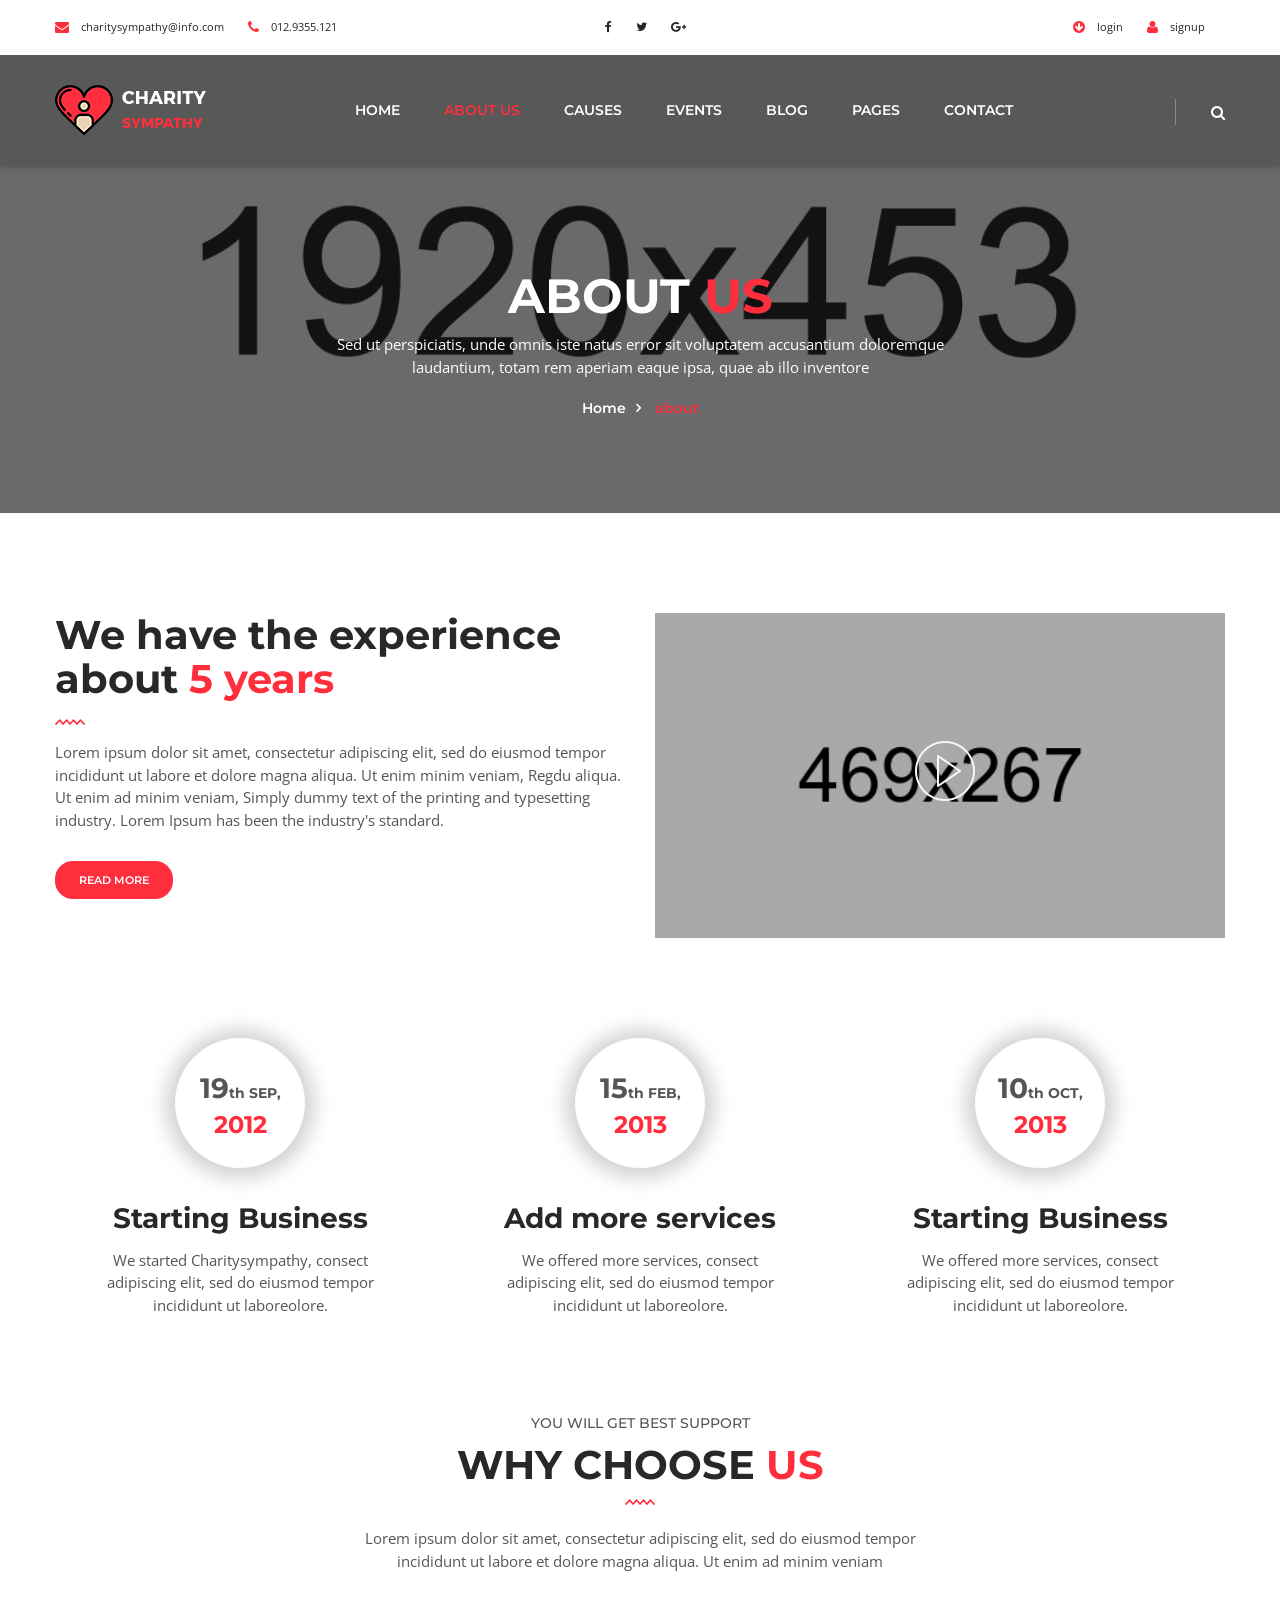
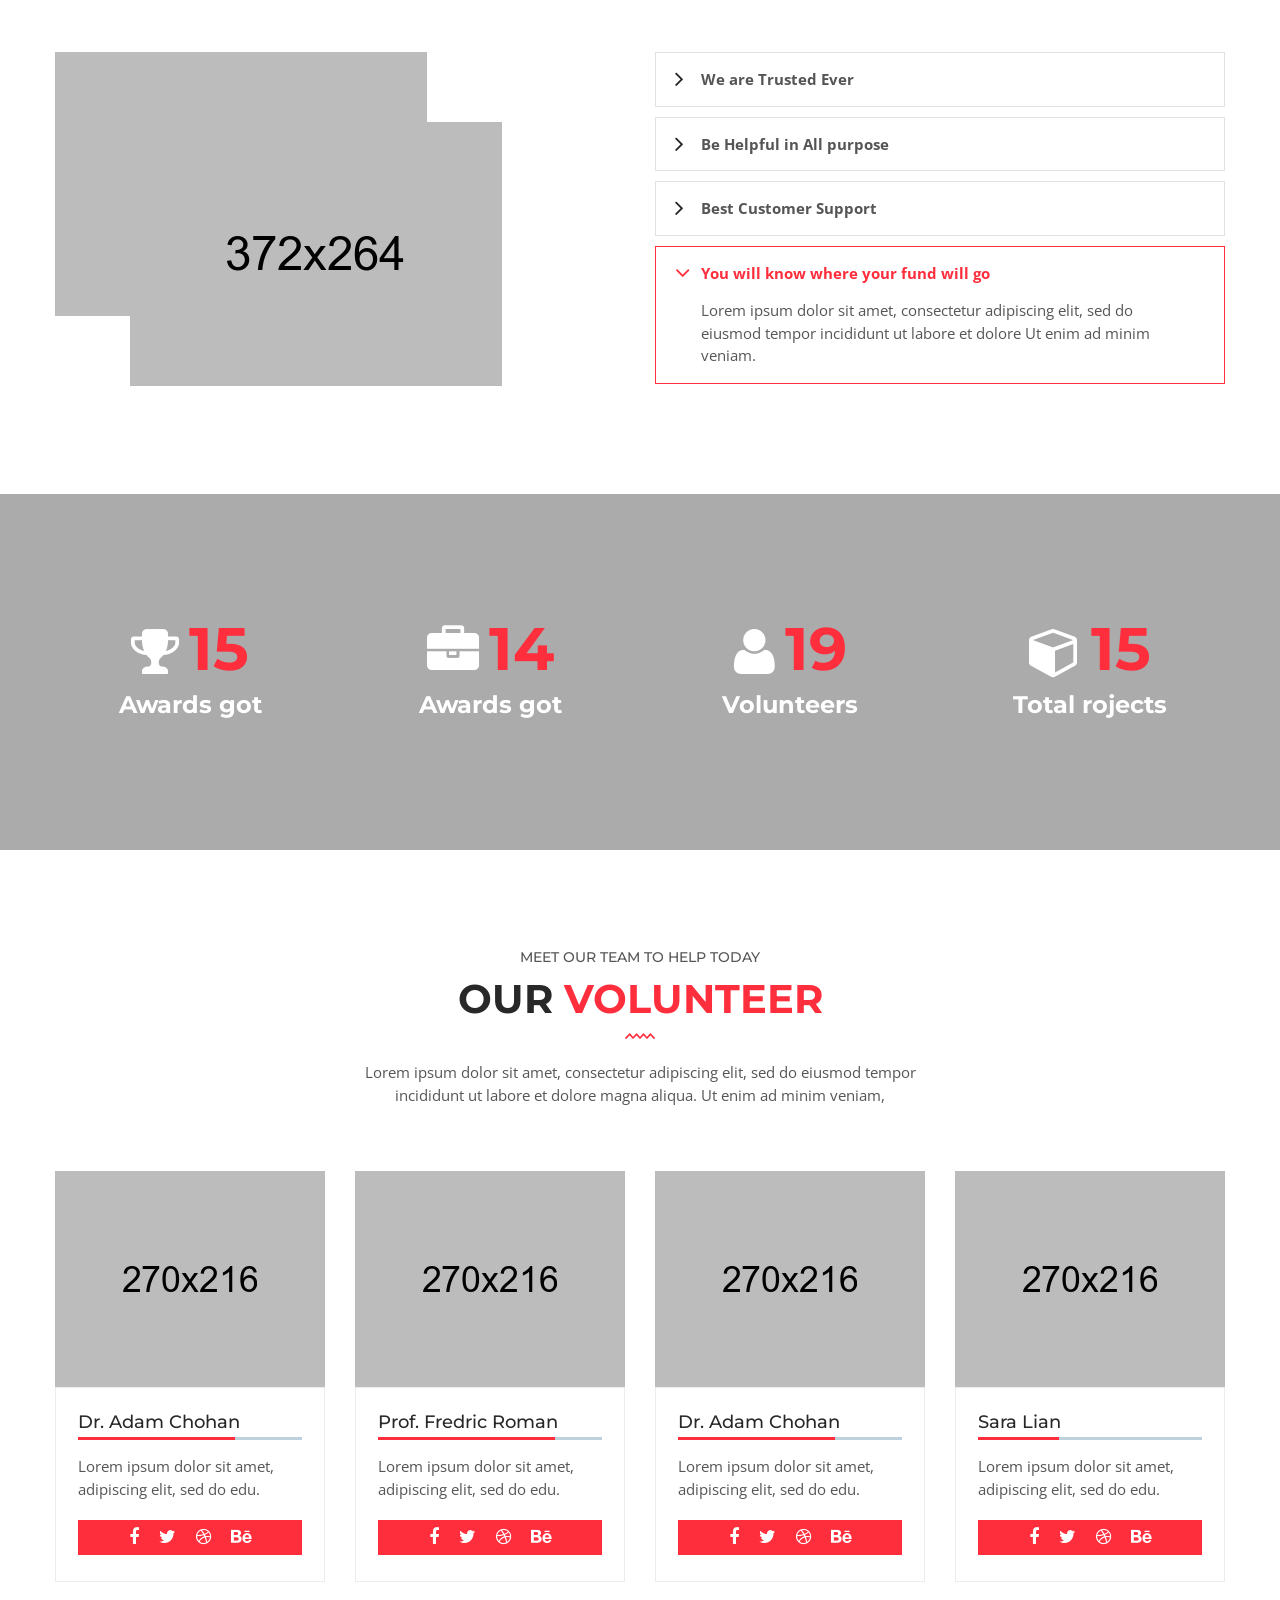
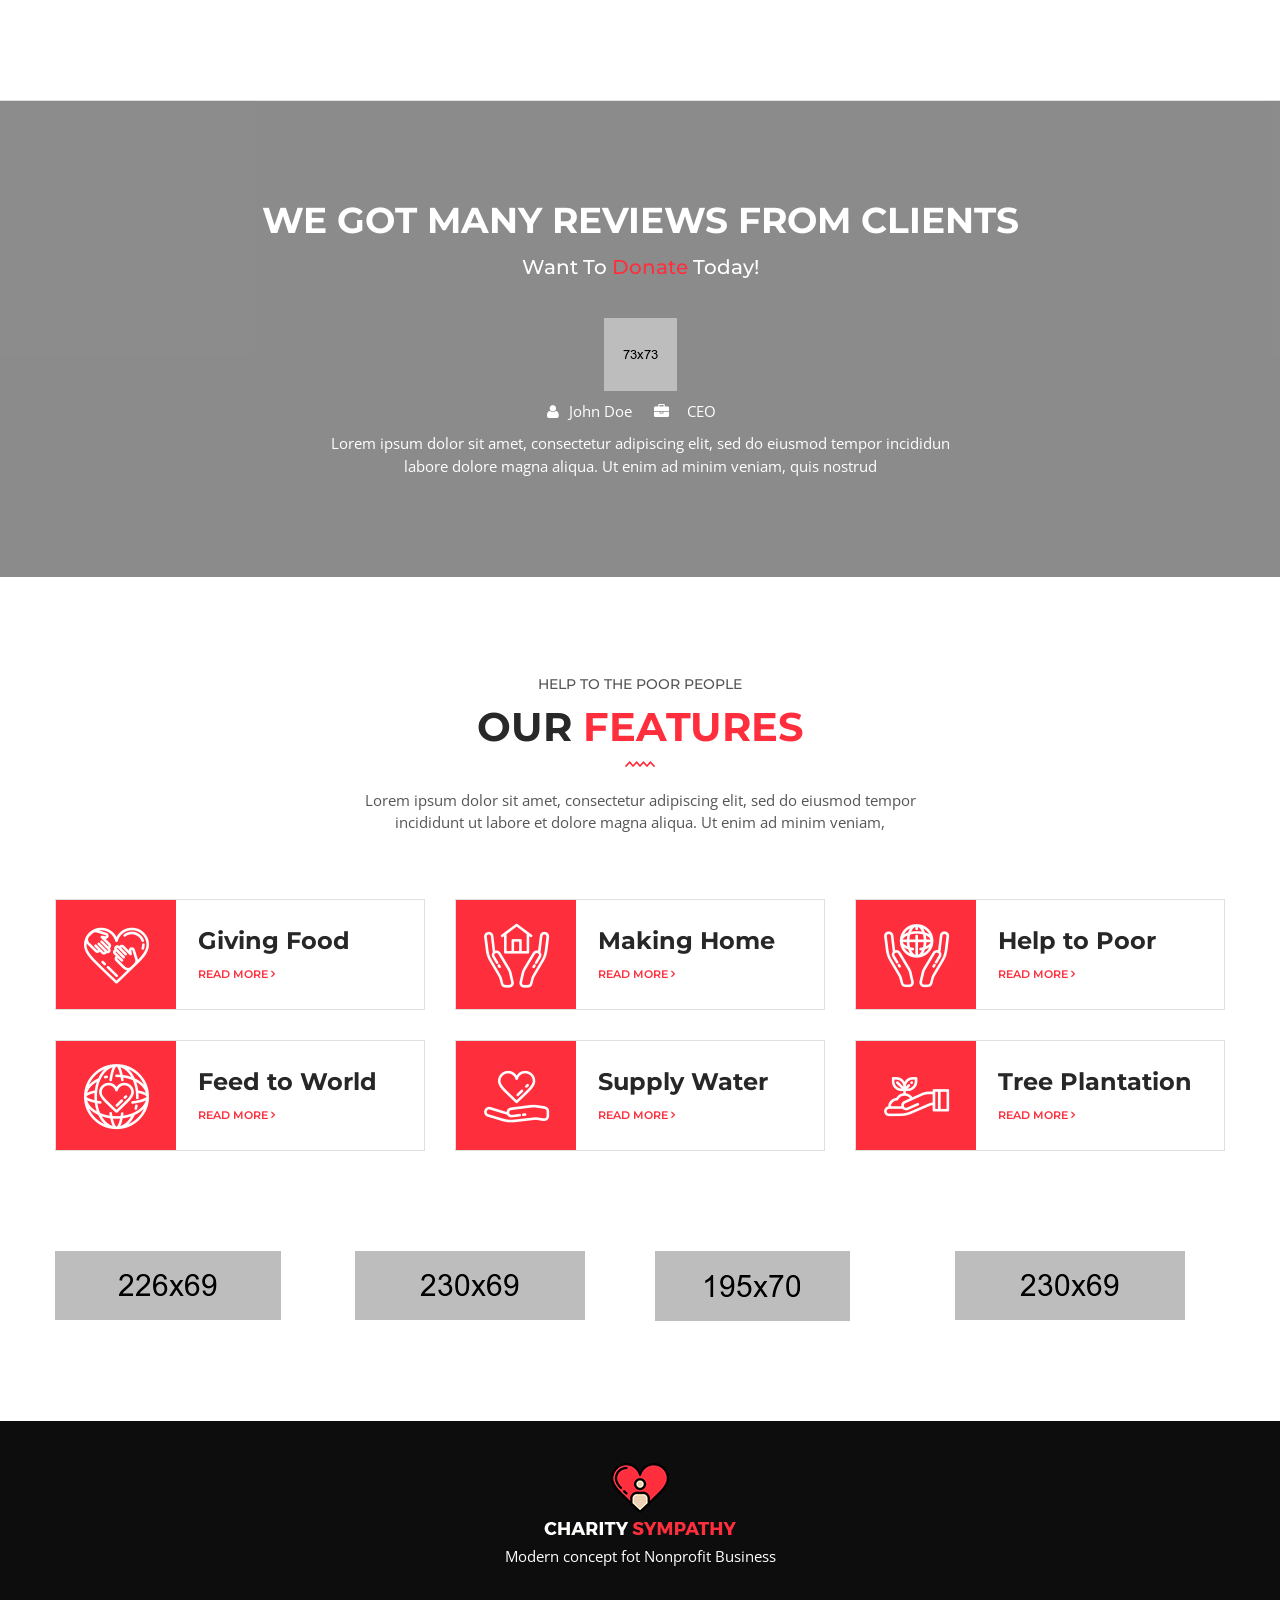
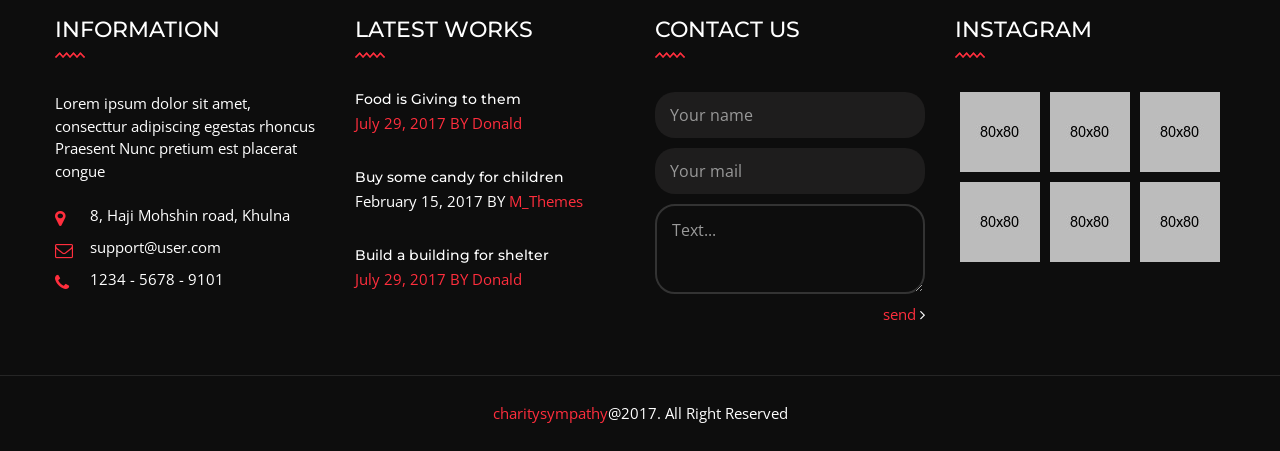
==== about.html @ d78d4a5b "test run" ====
<!DOCTYPE html>
<html lang="en">
<head>
    <meta charset="UTF-8">
    <title>Charity sympathy || Responsive HTML 5 Template</title> 

    <!-- mobile responsive meta -->
    <meta name="viewport" content="width=device-width, initial-scale=1">
    <meta name="viewport" content="width=device-width, initial-scale=1, maximum-scale=1">


    <link rel="stylesheet" href="css/style.css">
    <link rel="stylesheet" href="css/responsive.css">
	<link rel="stylesheet" href="fonts/flaticon.css" />

    <link rel="apple-touch-icon" sizes="180x180" href="images/favicon/apple-touch-icon.png">
    <link rel="icon" type="image/png" href="images/favicon/favicon-32x32.png" sizes="32x32">
    <link rel="icon" type="image/png" href="images/favicon/favicon-16x16.png" sizes="16x16">

</head>
<body>

<div class="boxed_wrapper">

<header class="top-bar">
    <div class="container">
        <div class="column left">
            <ul class="top-bar-text">
                <li><i class="icon fa fa-envelope"></i>charitysympathy@info.com</li>
                <li><i class="icon fa fa-phone"></i>012.9355.121</li>
            </ul>
        </div>
        <div class="column center">
            <ul class="social">                
                <li><a href="#"><i class="fa fa-facebook"></i></a></li>
                <li><a href="#"><i class="fa fa-twitter"></i></a></li>
                <li><a href="#"><i class="fa fa-google-plus"></i></a></li>
            </ul>
        </div>
        <div class="column right">
            <ul class="login-info">
                <li><a href="#"><i class="icon fa fa-arrow-circle-down"></i>login</a></li>
                <li><a href="#"><i class="icon fa fa-user"></i>signup</a></li>
                
            </ul>
        </div>
            

    </div>
</header>

<section class="theme_menu stricky">
    <div class="container">
        <div class="row">
            <div class="col-md-3">
                <div class="main-logo">
                    <a href="index.html"><img src="images/logo/logo.png" alt=""></a>
                </div>
            </div>
            <div class="col-md-7 menu-column">
                <nav class="main-menu">
                    <div class="navbar-header">     
                        <button type="button" class="navbar-toggle" data-toggle="collapse" data-target=".navbar-collapse">
                            <span class="icon-bar"></span>
                            <span class="icon-bar"></span>
                            <span class="icon-bar"></span>
                            <span class="icon-bar"></span>
                        </button>
                    </div>
                    <div class="navbar-collapse collapse clearfix">
                       <ul class="navigation clearfix">
                            <li class="dropdown"><a href="index.html">Home</a>
                                <ul>
                                    <li><a href="index.html">Home One</a></li>
                                    <li><a href="index-2.html">Home Two</a></li>
                                    <li><a href="index-3.html">Home Three</a></li>
                                </ul>
                            </li>
                            <li class="dropdown active"><a href="#">about us</a>
                                <ul>
                                    <li><a href="about.html">About us</a></li>  
                                </ul>
                            </li>
                            <li class="dropdown"><a href="causes.html">Causes</a>
                                <ul>
                                    <li><a href="causes.html">Causes</a></li>
                                    <li><a href="single-cause.html">Single Cause</a></li>  
                                </ul>
                            </li>
                            <li class="dropdown"><a href="event.html">Events</a>
                                <ul>
                                    <li><a href="event.html">Events</a></li>
                                    <li><a href="event-details.html">Event Details</a></li>
                                 </ul>
                            </li>
                            <li class="dropdown"><a href="#"> blog </a>
                                <ul>  
                                    <li><a href="blog-large.html">Blog With Sidebar</a></li>
                                    <li><a href="blog-details.html">Blog Single Post</a></li>
                                 </ul>
                            </li>
                            <li class="dropdown"><a href="#">pages</a>
                                <ul>
                                    <li><a href="shop.html">Shop</a></li>
									<li><a href="shop-single.html">Product Detail Page</a></li>
                                    <li><a href="error.html">404</a></li>
                                </ul>
                            </li>
                            <li><a href="contact.html">contact</a></li>
                        </ul>
                        <ul class="mobile-menu clearfix">

                            <li class="dropdown active"><a href="index.html">Home</a>
                                <ul>
                                    <li><a href="index.html">Home One</a></li>
                                    <li><a href="index-2.html">Home Two</a></li>
                                    <li><a href="index-3.html">Home Three</a></li>
                                </ul>
                            </li>
                            <li class="dropdown"><a href="#">about us</a>
                                <ul>
                                    <li><a href="about.html">About us</a></li>  
                                </ul>
                            </li>
                            <li class="dropdown"><a href="causes.html">Causes</a>
                                <ul>
                                    <li><a href="causes.html">Causes</a></li>
                                    <li><a href="single-cause.html">Single Cause</a></li>  
                                </ul>
                            </li>
                            <li class="dropdown"><a href="event.html">Events</a>
                                <ul>
                                    <li><a href="event.html">Events</a></li>
                                    <li><a href="event-details.html">Event Details</a></li>
                                 </ul>
                            </li>
                            <li class="dropdown"><a href="#"> blog </a>
                                <ul>  
                                    <li><a href="blog-large.html">Blog With Sidebar</a></li>
                                    <li><a href="blog-details.html">Blog Single Post</a></li>
                                 </ul>
                            </li>
                            <li class="dropdown"><a href="#">pages</a>
                                <ul>
                                    <li><a href="shop.html">Shop</a></li>
									<li><a href="shop-single.html">Product Detail Page</a></li>
                                    <li><a href="error.html">404</a></li>
                                </ul>
                            </li>
                            <li><a href="contact.html">contact</a></li>
                        </ul>
                    </div>
                </nav>
            </div>

            <div class="right-column">
                <div class="right-area">
                    <div class="nav_side_content">
                        <div class="search_option">
                            <button class="search tran3s dropdown-toggle color1_bg" id="searchDropdown" data-toggle="dropdown" aria-haspopup="true" aria-expanded="false"><i class="fa fa-search" aria-hidden="true"></i></button>
                            <form action="#" class="dropdown-menu" aria-labelledby="searchDropdown">
                                <input type="text" placeholder="Search...">
                                <button><i class="fa fa-search" aria-hidden="true"></i></button>
                            </form>
                       </div>
                   </div>
                </div>
                    
            </div>
        </div>
                

   </div> <!-- End of .conatiner -->
</section>
  
<section class="page-banner">
    <div class="container">
		<div class="title">
            <h1>about <span>us</span></h1>
        </div>
        <div class="text">
			<p>Sed ut perspiciatis, unde omnis iste natus error sit voluptatem accusantium doloremque laudantium, totam rem aperiam eaque ipsa, quae ab illo inventore </p>
		</div>
		<div class="breadcumb-wrapper">
            <ul class="list-inline link-list">
                <li><a href="index.html">Home</a></li>
                <li>about</li>
            </ul>
        </div>
    </div>
</section>

<section class="feature-three">
	<div class="container">
		<div class="item-list">
			<div class="row">
				<div class="col-md-6 col-sm-6">
					<div class="item">
						<div class="section-title">
							<h1>We have the experience <br>about <span>5 years</span></h1>
						</div>
						<div class="text">
							<p>Lorem ipsum dolor sit amet, consectetur adipiscing elit, sed do eiusmod tempor incididunt ut labore et dolore magna aliqua. Ut enim minim veniam, Regdu aliqua. Ut enim ad minim veniam, Simply dummy text of the printing and typesetting industry. Lorem Ipsum has been the industry's standard.</p>
						</div>
						<div class="link"><a href="#" class="thm-btn">read more</a></div>
					</div>
				</div>
				<div class="col-md-6 col-sm-6">
					<div class="item">
						<div class="video-image-box">
							<figure class="image"><img src="images/resources/video.jpg" alt=""><a href="https://www.youtube.com/watch?v=vruZgTjLg3g" class="video-fancybox overlay-link lightbox-image"><span class="icon icon-arrows4"></span></a></figure>
						</div>
					</div>
				</div>
			</div>
		</div>
		
	</div>
</section>

<section class="our-history">
	<div class="container">
		<div class="item-box">
			<div class="row">
				<div class="col-md-4 col-sm-6 col-xs-12">
					<div class="item">
						<div class="date">
							
							<div class="text"><b>19</b>th SEP, <br> <span>2012</span></div>
						</div>
						<div class="content-box">
							<h2>Starting Business</h2>
							<p>We started Charitysympathy, consect adipiscing elit, sed do eiusmod tempor incididunt ut laboreolore.</p>
						</div>
						
					</div>
				</div>
				<div class="col-md-4 col-sm-6 col-xs-12">
					<div class="item">
						<div class="date">
							<div class="text"><b>15</b>th FEB, <br> <span>2013</span></div>
							
						</div>
						<div class="content-box">
							<h2>Add more services</h2>
							<p>We offered more services, consect adipiscing elit, sed do eiusmod tempor incididunt ut laboreolore.</p>
						</div>
						
					</div>
				</div>
				<div class="col-md-4 col-sm-6 col-xs-12">
					<div class="item">
						<div class="date">
						
							<div class="text"><b>10</b>th OCT, <br> <span>2013</span></div>
						</div>
						<div class="content-box">
							<h2>Starting Business</h2>
							<p>We offered more services, consect adipiscing elit, sed do eiusmod tempor incididunt ut laboreolore.</p>
						</div>
						
					</div>
				</div>
			</div>
			
		</div>
	</div>
</section>




<section class="two-column style-two">
	<div class="container">
		<div class="section-title">
            <h5>you will get best support</h5>
            <h1>why choose  <span>us</span></h1>
			<p>Lorem ipsum dolor sit amet, consectetur adipiscing elit, sed do eiusmod tempor incididunt ut labore et dolore magna aliqua. Ut enim ad minim veniam</p>
        </div>
		<div class="item-list">
			<div class="row">
				<div class="column col-md-6 col-sm-6">
					<div class="image-box">
						<img src="images/resources/1.jpg" alt="" />
					</div>
				</div>
				<div class="column col-md-6 col-sm-6">
					<div class="accordion-box style-one">
                        <!--Start single accordion box-->
                        <div class="accordion animated out" data-delay="0" data-animation="fadeInUp">
                            <div class="acc-btn">
                                <p class="title">We are Trusted Ever</p>
                                <div class="toggle-icon">
                                    <span class="plus fa fa-angle-right"></span><span class="minus fa fa-angle-down"></span>
                                </div>
                            </div>
                            <div class="acc-content">
                                <div class="text"><p>
                                    Lorem ipsum dolor sit amet, consectetur adipiscing elit, sed do eiusmod tempor incididunt ut labore et dolore Ut enim ad minim veniam. 
                                </p></div>
                            </div>
                        </div>
                        
                        <!--Start single accordion box-->
                        <div class="accordion animated out" data-delay="0" data-animation="fadeInUp">
                            <div class="acc-btn">
                                <p class="title">Be Helpful in All purpose</p>
                                <div class="toggle-icon">
                                    <i class="plus fa fa-angle-right"></i><i class="minus fa fa-angle-down"></i>
                                </div>
                            </div>
                            <div class="acc-content">
                                <div class="text"><p>
                                    Lorem ipsum dolor sit amet, consectetur adipiscing elit, sed do eiusmod tempor incididunt ut labore et dolore Ut enim ad minim veniam. 
                                </p></div>
                            </div>
                        </div>
                        <!--Start single accordion box-->
                        <div class="accordion animated out" data-delay="0" data-animation="fadeInUp">
                            <div class="acc-btn">
                                <p class="title"> Best Customer Support</p>
                                <div class="toggle-icon">
                                    <i class="plus fa fa-angle-right"></i><i class="minus fa fa-angle-down"></i>
                                </div>
                            </div>
                            <div class="acc-content">
                                <div class="text"><p>
                                    Lorem ipsum dolor sit amet, consectetur adipiscing elit, sed do eiusmod tempor incididunt ut labore et dolore Ut enim ad minim veniam.
                                </p></div>
                            </div>
                        </div>
						<!--Start single accordion box-->
                        <div class="accordion animated out" data-delay="0" data-animation="fadeInUp">
                            <div class="acc-btn active">
                                <p class="title">You will know where your fund will go</p>
                                <div class="toggle-icon">
                                    <i class="plus fa fa-angle-right"></i><i class="minus fa fa-angle-down"></i>
                                </div>
                            </div>
                            <div class="acc-content collapsed">
                                <div class="text"><p>
                                    Lorem ipsum dolor sit amet, consectetur adipiscing elit, sed do eiusmod tempor incididunt ut labore et dolore Ut enim ad minim veniam.
                                </p></div>
                            </div>
                        </div>
						
                    </div>
				</div>
			</div>
		</div>
	</div>
</section>

<section class="fact-counter">
    <div class="container">
        <div class="row clearfix">
            <div class="counter-outer clearfix">
                <!--Column-->
                <article class="column counter-column col-md-3 col-sm-6 col-xs-12 wow fadeIn" data-wow-duration="0ms">
                    <div class="item">
                        <div class="count-outer"><i class="fa fa-trophy"></i><span class="count-text" data-speed="3000" data-stop="56">0</span></div>
                        <h3 class="counter-title">Awards got</h3>
                       
                    </div>
                        
                </article>
                
                <!--Column-->
                <article class="column counter-column col-md-3 col-sm-6 col-xs-12 wow fadeIn" data-wow-duration="0ms">
                    <div class="item">
                        <div class="count-outer"><i class="fa fa-briefcase"></i><span class="count-text" data-speed="3000" data-stop="50">0</span></div>
                        <h3 class="counter-title">Awards got</h3>
                       
                    </div>
                </article>
                
                <!--Column-->
                <article class="column counter-column col-md-3 col-sm-6 col-xs-12 wow fadeIn" data-wow-duration="0ms">
                    <div class="item">
                        <div class="count-outer"><i class="fa fa-user"></i><span class="count-text" data-speed="3000" data-stop="70">0</span></div>
                        <h3 class="counter-title">Volunteers</h3>
                       
                    </div>
                </article>
                
                <!--Column-->
                <article class="column counter-column col-md-3 col-sm-6 col-xs-12 wow fadeIn" data-wow-duration="0ms">
                    <div class="item">
                        <div class="count-outer"><i class="fa fa-cube"></i><span class="count-text" data-speed="3000" data-stop="56">0</span></div>
                        <h3 class="counter-title">Total rojects</h3>
                       
                    </div>
                </article>
            </div>
        </div>
    </div>
</section>

<!--start our-team-->
<section class="our-team style-two">
	<div class="container">
		<div class="section-title">
            <h5>meet our team to help today</h5>
            <h1>our<span> volunteer</span></h1>
			<p>Lorem ipsum dolor sit amet, consectetur adipiscing elit, sed do eiusmod tempor incididunt ut labore et dolore magna aliqua. Ut enim ad minim veniam,</p>
        </div>

		<div class="item-box">
			<div class="row">
				<div class="col-md-3 col-sm-6 col-xs-12">
					<div class="item">
						<div class="bg-area">
							<div class="image-box">
								<img src="images/team/1.jpg" alt="" />
							</div>
							<div class="content-box">
								<h4>Dr. Adam Chohan</h4>
								<div class="progress-levels">  
									<!--Skill Box-->
									<div class="progress-box"> 
										<div class="inner">
											<div class="bar">
												<div class="bar-innner">
													<div class="bar-fill" data-percent="70"></div>											
												</div> 
											</div>
										</div>
									</div>
								</div>
								<div class="text">
									<p>Lorem ipsum dolor sit amet, adipiscing elit, sed do edu.</p>
								</div>
								<ul class="social">
									<li><a href="#"><span class="fa fa-facebook"></span></a></li>
									<li><a href="#"><span class="fa fa-twitter"></span></a></li>
									<li><a href="#"><span class="fa fa-dribbble"></span></a></li>
									<li><a href="#"><span class="fa fa-behance"></span></a></li>
								</ul>
							</div>
						</div>
					</div>
				</div>
				
				<div class="col-md-3 col-sm-6 col-xs-12">
					<div class="item">
						<div class="bg-area">
							<div class="image-box">
								<img src="images/team/2.jpg" alt="" />
							</div>
							<div class="content-box">
								<h4>Prof. Fredric Roman</h4>
								<div class="progress-levels">  
									<!--Skill Box-->
									<div class="progress-box"> 
										<div class="inner">
											<div class="bar">
												<div class="bar-innner">
													<div class="bar-fill" data-percent="79"></div>											
												</div> 
											</div>
										</div>
									</div>
								</div>
								<div class="text">
									<p>Lorem ipsum dolor sit amet, adipiscing elit, sed do edu.</p>
								</div>
								<ul class="social">
									<li><a href="#"><span class="fa fa-facebook"></span></a></li>
									<li><a href="#"><span class="fa fa-twitter"></span></a></li>
									<li><a href="#"><span class="fa fa-dribbble"></span></a></li>
									<li><a href="#"><span class="fa fa-behance"></span></a></li>
								</ul>
							</div>
						</div>
					</div>
				</div>
				
				<div class="col-md-3 col-sm-6 col-xs-12">
					<div class="item">
						<div class="bg-area">
							<div class="image-box">
								<img src="images/team/3.jpg" alt="" />
							</div>
							<div class="content-box">
								<h4>Dr. Adam Chohan</h4>
								<div class="progress-levels">  
									<!--Skill Box-->
									<div class="progress-box"> 
										<div class="inner">
											<div class="bar">
												<div class="bar-innner">
													<div class="bar-fill" data-percent="70"></div>											
												</div> 
											</div>
										</div>
									</div>
								</div>
								<div class="text">
									<p>Lorem ipsum dolor sit amet, adipiscing elit, sed do edu.</p>
								</div>
								<ul class="social">
									<li><a href="#"><span class="fa fa-facebook"></span></a></li>
									<li><a href="#"><span class="fa fa-twitter"></span></a></li>
									<li><a href="#"><span class="fa fa-dribbble"></span></a></li>
									<li><a href="#"><span class="fa fa-behance"></span></a></li>
								</ul>
							</div>
						</div>
					</div>
				</div>
				
				<div class="col-md-3 col-sm-6 col-xs-12">
					<div class="item">
						<div class="bg-area">
							<div class="image-box">
								<img src="images/team/4.jpg" alt="" />
							</div>
							<div class="content-box">
								<h4>Sara Lian</h4>
								<div class="progress-levels">  
									<!--Skill Box-->
									<div class="progress-box"> 
										<div class="inner">
											<div class="bar">
												<div class="bar-innner">
													<div class="bar-fill" data-percent="36"></div>											
												</div> 
											</div>
										</div>
									</div>
								</div>
								<div class="text">
									<p>Lorem ipsum dolor sit amet, adipiscing elit, sed do edu.</p>
								</div>
								<ul class="social">
									<li><a href="#"><span class="fa fa-facebook"></span></a></li>
									<li><a href="#"><span class="fa fa-twitter"></span></a></li>
									<li><a href="#"><span class="fa fa-dribbble"></span></a></li>
									<li><a href="#"><span class="fa fa-behance"></span></a></li>
								</ul>
							</div>
						</div>
					</div>
				</div>
			</div>
		</div>
		
	</div>
</section>
<!--end our-team-->
<section class="reviews">
	<div class="container">
		<div class="section-title">
			<h1>We got many reviews from Clients</h1>
			<h4>want to <span>Donate</span> today!</h4>
		</div>
		
		<div class="reviews-carousel">
            
            <div class="item">
				<div class="image-box">
					<img src="images/resources/1.png" alt="" />
				</div>
				<ul class="speaker-info">
					<li><span class="fa fa-user"></span>John Doe&ensp;</li>
					<li><span class="fa fa-briefcase"></span>&ensp;CEO&ensp;</li>
				</ul>
				<div class="text">
					<p>Lorem ipsum dolor sit amet, consectetur adipiscing elit, sed do eiusmod tempor incididun labore dolore magna aliqua. Ut enim ad minim veniam, quis nostrud </p>
				</div>
			</div>
			<div class="item">
				<div class="image-box">
					<img src="images/resources/1.png" alt="" />
				</div>
				<ul class="speaker-info">
					<li><span class="fa fa-user"></span>John Doe&ensp;</li>
					<li><span class="fa fa-briefcase"></span>&ensp;CEO&ensp;</li>
				</ul>
				<div class="text">
					<p>Lorem ipsum dolor sit amet, consectetur adipiscing elit, sed do eiusmod tempor incididun labore dolore magna aliqua. Ut enim ad minim veniam, quis nostrud </p>
				</div>
			</div>
		</div>
	</div>
</section>

<!--start our features-->
<section class="our-features">
	<div class="container">
		<div class="section-title">
            <h5>HELP to THE poor People</h5>
            <h1>our <span>features</span></h1>
			<p>Lorem ipsum dolor sit amet, consectetur adipiscing elit, sed do eiusmod tempor incididunt ut labore et dolore magna aliqua. Ut enim ad minim veniam,</p>
        </div>
		
		<div class="item-list">
			<div class="row">
				<div class="col-md-4 col-sm-6">
					<div class="item">
						<div class="icon">
							<span class="flaticon-heart-2"></span>
						</div>
						<h3>Giving Food</h3>
						<div class="link"><a href="#" class="thm-btn style-3">read more<i class="fa fa-angle-right"></i></a></div>
					</div> 
				</div>
				<div class="col-md-4 col-sm-6">
					<div class="item">
						<div class="icon">
							<span class="flaticon-house"></span>
						</div>
						<h3>Making Home</h3>
						<div class="link"><a href="#" class="thm-btn style-3">read more<i class="fa fa-angle-right"></i></a></div>
					</div> 
				</div>
				<div class="col-md-4 col-sm-6">
					<div class="item">
						<div class="icon">
							<span class="flaticon-ecology"></span>
						</div>
						<h3>Help to Poor</h3>
						<div class="link"><a href="#" class="thm-btn style-3">read more<i class="fa fa-angle-right"></i></a></div>
					</div> 
				</div>
				<div class="col-md-4 col-sm-6">
					<div class="item">
						<div class="icon">
							<span class="flaticon-world-1"></span>
						</div>
						<h3>Feed to World</h3>
						<div class="link"><a href="#" class="thm-btn style-3">read more<i class="fa fa-angle-right"></i></a></div>
					</div> 
				</div>
				<div class="col-md-4 col-sm-6">
					<div class="item">
						<div class="icon">
							<span class="flaticon-heart-1"></span>
						</div>
						<h3>Supply Water</h3>
						<div class="link"><a href="#" class="thm-btn style-3">read more<i class="fa fa-angle-right"></i></a></div>
					</div> 
				</div>
				<div class="col-md-4 col-sm-6">
					<div class="item">
						<div class="icon">
							<span class="flaticon-sprout"></span>
						</div>
						<h3>Tree Plantation</h3>
						<div class="link"><a href="#" class="thm-btn style-3">read more<i class="fa fa-angle-right"></i></a></div>
					</div> 
				</div>
			</div>
		</div>
	</div>
</section>
<!--end our features-->

<section class="clients-section">
    <div class="container">
        <div class="clients-carousel">
			<div class="item">
				<div class="image-box">
					<img src="images/clients/1.png" alt="">
				</div>
			</div>

			<div class="item">
				<div class="image-box">
					<img src="images/clients/2.png" alt="">
				</div>
			</div>

			<div class="item">
				<div class="image-box">
					<img src="images/clients/3.png" alt="">
				</div>
			</div>

			<div class="item">
				<div class="image-box">
					<img src="images/clients/2.png" alt="">
				</div>
			</div>
        </div>
    </div>  
</section>



<footer class="main-footer">
    
    <!--Widgets Section-->
    <div class="widgets-section">
        <div class="container">

            <div class="section-title">
                <div class="image-box">
                    <img src="images/footer/fl.png" alt="">
                </div>
               
                <p>Modern concept fot Nonprofit Business</p>
            </div>


            <div class="row">
                <!--Big Column-->
                <div class="col-md-6 col-sm-12 col-xs-12">
                    <div class="row clearfix">
                        
                        <!--Footer Column-->
                        <div class="footer-column col-md-6 col-sm-6 col-xs-12">
                            <div class="footer-widget information-widget">
                                <h3 class="footer-title">Information</h3>
                                
                                <div class="widget-content">
                                    <div class="text"><p>Lorem ipsum dolor sit amet, consecttur adipiscing egestas rhoncus Praesent Nunc pretium est placerat congue</p> </div>
                                    <ul class="contact-info">
                                        <li><span class="fa fa-map-marker"></span>8, Haji Mohshin road, Khulna</li>
                                        <li><span class="fa fa-envelope-o"></span> support@user.com</li>
                                        <li><span class="fa fa-phone"></span>1234 - 5678 - 9101</li>
                                    </ul>
                                </div>
                            </div>
                        </div>
                        <!--Footer Column-->
                        <div class="footer-column col-md-6 col-sm-6 col-xs-12">
                            <div class="footer-widget works-widget">
                                <h3 class="footer-title">Latest Works</h3>
                                <div class="widget-content">
                                    <ul class="list">
                                        <li>
                                            <h5>Food is Giving to them</h5>
                                             <p> <span>July 29, 2017   BY Donald</span></p>
                                        </li>
                                        <li>
                                            <h5>Buy some candy for children</h5>
                                             <p> February 15, 2017   BY <span>M_Themes</span></p>
                                        </li>
                                        <li>
                                            <h5>Build a building for shelter</h5>
                                             <p><span> July 29, 2017   BY Donald</span></p>
                                        </li>
                                    </ul>
                                   
                                   
                                </div>
                            </div>
                        </div>
                    </div>
                </div>
                
                <!--Big Column-->
                <div class="col-md-6 col-sm-12 col-xs-12">
                    <div class="row clearfix">
                        
                        <!--Footer Column-->
                        <div class="footer-column col-md-6 col-sm-6 col-xs-12">
                            <div class="footer-widget contact-widget">
                                <h3 class="footer-title">contact us</h3>
                                <div class="widget-content">
                                    <div class="default-form-area">
                                        <form id="contact-form2" name="contact_form" class="default-form style-two" action="sendmail.php" method="post">
                                            <div class="row clearfix">
                                                <div class="col-md-12 col-sm-12 col-xs-12">
                                                    
                                                    <div class="form-group style-two">
                                                        <input type="text" name="form_name" class="form-control" value="" placeholder="Your name" required="">
                                                    </div>
                                                </div>
                                                <div class="col-md-12 col-sm-12 col-xs-12">
                                                    <div class="form-group style-two">
                                                        <input type="email" name="form_email" class="form-control required email" value="" placeholder="Your mail" required="">
                                                    </div>
                                                </div>
                                                
                                               
                                                <div class="col-md-12 col-sm-12 col-xs-12">
                                                    <div class="form-group style-two">
                                                        <textarea name="form_message" class="form-control textarea required" placeholder="Text..."></textarea>
                                                    </div>
                                                </div>   
                                                <div class="col-md-12 col-sm-12 col-xs-12">
                                                    <div class="form-group style-two">
                                                        <input id="form_botcheck" name="form_botcheck" class="form-control" type="hidden" value="">
                                                        <button class="thm-btn2" type="submit" data-loading-text="Please wait...">send<i class="fa fa-angle-right"></i></button>
                                                    </div>
                                                </div>   

                                            </div>
                                        </form>
                                    </div>
                                </div>
                               
                            </div>
                        </div>

                        <!--Footer Column-->

                        <!--Footer Column-->
                        <div class="footer-column col-md-6 col-sm-6 col-xs-12">
                            <div class="footer-widget Instagram-widget">
                                <h3 class="footer-title">Instagram</h3>
                                    <div class="widget-content">
                                        <ul class="instagram">
                                            <li>
                                                <div class="img-holder">
                                                    <img src="images/footer/1.jpg" alt="Awesome Image">
                                                    <div class="overlay">
															<div class="box">
																<div class="content">
																	<a href="#"><i class="fa fa-link"></i></a>
																</div>
															</div>
														</div>
                                                </div>
                                            </li>

                                                <li>
                                                    <div class="img-holder">
                                                        <img src="images/footer/2.jpg" alt="Awesome Image">
                                                        <div class="overlay">
															<div class="box">
																<div class="content">
																	<a href="#"><i class="fa fa-link"></i></a>
																</div>
															</div>
														</div>
                                                    </div>
                                                </li>

                                                <li>
                                                    <div class="img-holder">
                                                        <img src="images/footer/3.jpg" alt="Awesome Image">
                                                        <div class="overlay">
															<div class="box">
																<div class="content">
																	<a href="#"><i class="fa fa-link"></i></a>
																</div>
															</div>
														</div>
                                                    </div>
                                                </li>
                                                <li>
                                                    <div class="img-holder">
                                                        <img src="images/footer/4.jpg" alt="Awesome Image">
                                                        <div class="overlay">
															<div class="box">
																<div class="content">
																	<a href="#"><i class="fa fa-link"></i></a>
																</div>
															</div>
														</div>
                                                    </div>
                                                </li>
                                                <li>
                                                    <div class="img-holder">
                                                        <img src="images/footer/5.jpg" alt="Awesome Image">
                                                        <div class="overlay">
															<div class="box">
																<div class="content">
																	<a href="#"><i class="fa fa-link"></i></a>
																</div>
															</div>
														</div>
                                                    </div>
                                                </li>
                                                <li>
                                                    <div class="img-holder">
                                                        <img src="images/footer/6.jpg" alt="Awesome Image">
                                                        <div class="overlay">
															<div class="box">
																<div class="content">
																	<a href="#"><i class="fa fa-link"></i></a>
																</div>
															</div>
														</div>
                                                    </div>
                                                </li>
                                               
                                            </ul>
                                            
                                        </div>
                                        
                                    </div>
                                </div> 

                    </div>
                </div>
                
             </div>
         </div>
     </div>
     
     <!--Footer Bottom-->
     <div class="footer-bottom">
        <div class="container">
            <div class="text">
                <p><span>charitysympathy</span>@2017. All Right Reserved</p>
            </div>
        </div><!-- /.container -->
    </div>
     
</footer>

<!-- Scroll Top Button -->
    <button class="scroll-top tran3s color2_bg">
        <span class="fa fa-angle-up"></span>
    </button>
    <!-- pre loader  -->
    <div class="preloader"></div>


    <!-- jQuery js -->
    <script src="js/jquery.js"></script>
    <!-- bootstrap js -->
    <script src="js/bootstrap.min.js"></script>
    <!-- jQuery ui js -->
    <script src="js/jquery-ui.js"></script>
    <!-- owl carousel js -->
    <script src="js/owl.carousel.min.js"></script>
    <!-- jQuery validation -->
    <script src="js/jquery.validate.min.js"></script>

    <!-- mixit up -->
    <script src="js/wow.js"></script>
    <script src="js/jquery.mixitup.min.js"></script>
    <script src="js/jquery.fitvids.js"></script>
    <script src="js/bootstrap-select.min.js"></script>
   

    <!-- revolution slider js -->
    <script src="js/jquery.themepunch.tools.min.js"></script>
    <script src="js/jquery.themepunch.revolution.min.js"></script>
    <script src="js/revolution.extension.actions.min.js"></script>
    <script src="js/revolution.extension.carousel.min.js"></script>
    <script src="js/revolution.extension.kenburn.min.js"></script>
    <script src="js/revolution.extension.layeranimation.min.js"></script>
    <script src="js/revolution.extension.migration.min.js"></script>
    <script src="js/revolution.extension.navigation.min.js"></script>
    <script src="js/revolution.extension.parallax.min.js"></script>
    <script src="js/revolution.extension.slideanims.min.js"></script>
    <script src="js/revolution.extension.video.min.js"></script>

    <!-- fancy box -->
    <script src="js/jquery.fancybox.pack.js"></script>
    <script src="js/jquery.polyglot.language.switcher.js"></script>
    <script src="js/nouislider.js"></script>
    <script src="js/jquery.bootstrap-touchspin.js"></script>
    <script src="js/SmoothScroll.js"></script>
    <script src="js/validation.js"></script>
    <script src="js/jquery.appear.js"></script>
    <script src="js/jquery.countTo.js"></script>
    <script src="js/jquery.flexslider.js"></script>
    <script src="js/imagezoom.js"></script>
    <script src="js/jquery.magnific-popup.min.js"></script> 
    <script src="js/isotope.js"></script>   

 <script src="js/simplyCountdown.min.js"></script>

    <script id="map-script" src="js/default-map.js"></script>
    <script src="js/custom.js"></script>

</div>
    
</body>
</html>
---- css/style.css ----
/***************************************************************************************************************
||||||||||||||||||||||||||||       MASTER STYLESHEET FOR The CHARITY SYMPATHY      ||||||||||||||||||||||||||||||||
****************************************************************************************************************
||||||||||||||||||||||||||||              TABLE OF CONTENT                  ||||||||||||||||||||||||||||||||||||
****************************************************************************************************************
****************************************************************************************************************

1. Imported styles
2. Global styles
3. Header styles
4. Mainmenu style
5. Rev Slider Wrapper style
6. urgent cause styles
7. Progress Levels Style
8. page-banner style
9. why-choose styles
10. default-blog styles 
11. large blog
12. side-bar-blog
13. client Section style
14. about Section style
15. google map Section
16. contact Section
17. Shop Single area  style
18. awards Section
19. two-column style
20. contact_details
21. our-missions
22. recent-causes
23. Parallax Style One
24. upcoming-event style
25. our-team style
26. our-features
27. news-update
28. Main Footer
29. features style
30. reviews style
31. our-gallery
32. our-shop
33. error page
34. video-image-box
35. fact-counter
36. our-history
37. single-cause
38. all-event

****************************************************************************************************************
||||||||||||||||||||||||||||            End TABLE OF CONTENT                ||||||||||||||||||||||||||||||||||||
****************************************************************************************************************/

/*
============================================
   1. Imported styles
============================================ 
*/


@import url('https://fonts.googleapis.com/css?family=Montserrat:300,300i,400,400i,500,500i,600,600i,700,700i,800');
@import url('https://fonts.googleapis.com/css?family=Open+Sans:300,300i,400,400i,600,600i,700,700i,800,800i');

@import url(../css/bootstrap.min.css);
@import url(../css/bootstrap-select.min.css);
@import url(../css/jquery.bootstrap-touchspin.css);

@import url(../css/font-awesome.css);
@import url(../css/flaticon.css);
@import url(../css/icomoon.css);

@import url(../css/settings.css);
@import url(../css/layers.css);
@import url(../css/navigation.css);

@import url(../css/owl.carousel.css);
@import url(../css/jquery.bxslider.css);
@import url(../css/flexslider.css);

@import url(../css/jquery-ui.css);
@import url(../css/jquery.fancybox.css);
@import url(../css/polyglot-language-switcher.css);

@import url(../css/animate.min.css);
@import url(../css/nouislider.css);
@import url(../css/nouislider.pips.css);
@import url(../css/magnific-popup.css);
@import url(../css/imagehover.min.css);
@import url(../css/hover.css);


/* 
============================================
   2. Global styles
============================================ 
*/

body {
  font-family: 'Open Sans', sans-serif;
  color: #555555;
  font-size: 15px;
}

h1,h2,h3,h4,h5,h6,p,ul { margin:0;padding: 0;}
h1,h2,h3,h4,h5 {
  font-family: 'Montserrat', sans-serif;
} 

ul {list-style-type: none;}

p {font-size: 15px;color: #555555;line-height: 1.5em;font-weight: 400;font-family: 'Open Sans', sans-serif;}
a {text-decoration: none;display: inline-block;outline: none;}
a:hover,a:focus,a:visited {text-decoration: none; outline: none;}

img {max-width: 100%;display: inline-block;}

button {border:none; outline:none; box-shadow: none; display: block; padding: 0; background: transparent;}
input,textarea {font-family: 'Open Sans', sans-serif;display: block; font-size: 16px; line-height: 28px; outline: none; box-shadow: none;transition: all 0.3s ease-in-out;}


.boxed_wrapper {
    width: 100%;
    background: #fff;
    overflow-x: hidden;
}

.clear_fix { clear:both;}
.clear_fix:after {
  display: table;
  content: '';
  clear: both;
}
.list_inline li {
  display: inline-block;
}
.social li {
  display: inline-block;
  font-size: 14px;
  padding: 0 10px;
}
.social li a {
  color: #fff;
  transition: .5s ease-in-out;
  font-size: 14px;
}
.default_link {
  font-size: 14px;
  text-transform: uppercase;
  font-family: "Montserrat", sans-serif;
  color: #ff2e3d;
  font-weight: 600;
}
.default_link:hover {
  color: #ff2e3d;
}
.default_link i {
  margin-left: 3px;
  font-weight: 700;
  font-size: 18px;
  position: relative;
  top: 1px;
}
.default-overlay-outer{
  position:absolute;
  display:block;
  left:0px;
  top:0px;
  width:100%;
  height:100%;
  padding:10px;
  transition:all 700ms ease;
  -webkit-transition:all 700ms ease;
  -ms-transition:all 700ms ease;
  -o-transition:all 700ms ease;
  -moz-transition:all 700ms ease;
}
.default-overlay-outer .inner{
  position:absolute;
  left:0px;
  top:0px;
  width:100%;
  height:100%;
  display:table;
  vertical-align:middle;
  text-align:center;
}
.default-overlay-outer .inner .content-layer{
  position:relative;
  display:table-cell;
  vertical-align:middle;
  color:#ffffff;
}

.rating {
    font-size: 14px;
    color: #ff2e3d;
}
::-webkit-scrollbar {
    width: 5px;
}
::-webkit-scrollbar-track {
    -webkit-box-shadow: inset 0 0 6px #292121;
    background: #292121;
}

::-webkit-scrollbar-thumb {
    background: rgba(255,255,255,0.75);
    -webkit-box-shadow: inset 0 0 6px rgba(255,255,255,0.75);
}
::-webkit-scrollbar-thumb:window-inactive {
    background: rgba(255,255,255,0.75);
}

.uppercase {
  text-transform: uppercase;
}
.padd-80 {
  padding-top: 80px;
}
.tran3s {
  transition: all 0.3s ease-in-out;
}
.center {
  text-align: center;
}
.right {
  text-align: right;
}

.row-5 {
  margin: 0 -5px;
}
.row-10 {
  margin: 0 -10px;
}

.thm-color {
  color: #ff2e3d;
}

.bold {
  font-weight: 700;
}
.s-bold {
  font-weight: 600;
}
.m-bold {
  font-weight: 600;
}

.float_left {
    float: left;
}
.float_right {
    float: right;
}

.border-bottom {
  border-bottom: 1px solid #f7f7f7;
}

@media (min-width: 1200px) {
  .container {
    padding: 0;
  }
}
.thm-btn {
  position: relative;
  background: #ff2e3d;
  font-size: 11px;
  line-height: 34px;
  font-weight: 600;
  border-radius: 18px;
  color: #ffffff;
  border: 2px solid #ff2e3d;
  text-transform: uppercase;
  font-family: 'Montserrat', sans-serif;
  display: inline-block;
  padding: 0 22px;
  transition: all .5s cubic-bezier(0.4, 0, 1, 1);
}
.thm-btn:hover {
  background: transparent;
  color: #ff2e3d;
  transition: all .5s cubic-bezier(0.4, 0, 1, 1);
}
.thm-btn.style-2 {
  background: transparent;
  border: 2px solid #e1e1e1;
  color: #ff2e3d;
}
.thm-btn.style-2:hover {
  border-color: #ff2e3d;
  background: #ff2e3d;
  color: #fff;
}
.thm-btn.style-3{
  background: none;
    border: none;
    color: #ff2e3d;
    border-radius: 0px;
  padding:0px;
}

.anim-3 {
  transition: all 0.3s ease;
}
.anim-5 {
  transition: all 0.5s ease;
}
.section-title {
  position: relative;
  margin-bottom: 20px;
}
.section-title h5{
  text-transform: uppercase;
  font-size: 14px;
  color: #555555;
  margin-bottom: 12px;
}
.section-title h1 {
  position: relative;
  text-transform: uppercase;
  font-size:40px;
  color: #282828;
  font-weight:700;
  margin-bottom: 40px;
}
.section-title h1:after {
    position: absolute;
    content: "";
    left: 50%;
    margin-left: -15px;
    bottom: -37px;
    width: 30px;
    height: 100%;
    background: url(../images/resources/noksha.png) center left no-repeat;
}
.section-title span{
  color:#ff2e3d;
}
.section-title p{
  max-width:560px;
  margin:0 auto;
}

.section-title h3 {
  position: relative;
  font-size: 24px;
  text-transform: capitalize;
}
.section-title h4 {
  position: relative;
  font-size: 20px;
  text-transform: capitalize;
}

.inner-title {
  position: relative;
  padding-bottom: 15px;
  margin-bottom: 30px;
}

.inner-title:before {
    content: "";
    position: absolute;
    top: 38px;
    left: 0;
    width: 100%;
    height: 1px;
    background: #eaeaea;
}

.inner-title:after {
    content: "";
    position: absolute;
    top: 38px;
    left: 0;
    width: 50px;
    height: 1px;
    background: #ff2e3d;
}
.inner-title h4 {
  font-size: 20px;
}

.scroll-top {
    width: 60px;
    height: 60px;
    position: fixed;
    border-radius: 50%;
    bottom: 30px;
    right: 30px;
    z-index: 99;
    display: none;
    color: #ff2e3d;
    background: #10252e;
    text-align: center;
    border: 2px solid #19333e;
}
.scroll-top span:before {
  font-size: 27px;
}
.scroll-top:after {
  position: absolute;
  z-index: -1;
  content: '';
  top: 100%;
  left: 5%;
  height: 10px;
  width: 90%;
  opacity: 1;
  background: radial-gradient(ellipse at center, rgba(0, 0, 0, 0.25) 0%, rgba(0, 0, 0, 0) 80%);
}

.preloader{ position:fixed; left:0px; top:0px; width:100%; height:100%;
 z-index:999999; background-color:#ffffff; background-position:center center;
  background-repeat:no-repeat; background-image:url(../images/icons/preloader.gif);}

/* 
==========================================================
  3. header-style
========================================================== 
*/

.top-bar {
  position: relative;
  background: #fff;
  position: relative;
  z-index: 9;
  padding-top: 15px;
}

.top-bar .column {
  width: 33.33333333%;
  float: left;
  margin-bottom: 19px;
}

/*============ top bar text ========*/
.top-bar .top-bar-text {
  display: inline-block;
}
.top-bar .top-bar-text li {
    color: #272727;
    font-size: 11px;
    font-weight: 400;
    margin-right: 20px;
    display: inline-block;
    position: relative;
    font-family: 'Open Sans', sans-serif;
}
.top-bar .top-bar-text li i {
  color: #ff2e3d;
  margin-right: 12px;
    font-size: 14px;
    position: relative;
    top: 1px;
}

/*============ social icon ========*/
.top-bar .social{
  text-align: center;
  width: 50%;
  display: inline-block;
}
.top-bar .social li a{
  color: #272727;
  font-size:12px;

 
}
.top-bar .social li a:hover {
  color: #ff2e3d;
  transition: .5s ease-in-out;
}

.top-bar .social li:last-child {
  padding-right: 0px;
}
.top-bar .social,
.top-bar .link {
  display: inline-block;

}
/*============ login info ========*/
.top-bar .login-info li {
    display: inline-block;
}
.top-bar .login-info li a {
    color: #272727;
    font-size: 11px;
    font-weight: 400;
    margin-right: 20px;
    display: inline-block;
    position: relative;
    font-family: 'Open Sans', sans-serif;
}

.top-bar .login-info li i {
  color: #ff2e3d;
  margin-right: 12px;
    font-size: 14px;
    position: relative;
    top: 1px;
}

/*logo*/

.main-logo {
  margin: 30px 0  30px;
}
.theme_menu .container {
    position: relative;
}
/*
===================================================
    4. Mainmenu style
===================================================
*/

.theme_menu {
    box-shadow: 0 2px 5px 0 rgba(0, 0, 0, 0.16), 0 2px 10px 0 rgba(0, 0, 0, 0.12);
    position: relative;
    z-index: 2;
    background: rgba(0, 0, 0, 0.17);
}

.mainmenu-area {
  background: #fff;
}

.main-menu {
  position: relative;
}

.navbar-collapse {
  padding: 0px
}

.navigation {
  position: relative;
  font-family: 'Montserrat', sans-serif;
}
.navigation li {
  display: inline-block;
}

.navigation > li.active > a {
  color: #ff2e3d;
}
.navigation > li > a {
  color: #ffffff;
  display: block;
  font-size: 14px;
  font-weight: 600;
  line-height: 50px;
  padding: 30px 0px;
  margin: 0 20px;
  position: relative;
  text-transform: uppercase;
  transition: all 500ms ease 0s;
}

.navigation > li:first-child > a {
  margin-left: 0px;
}
.navigation li > ul > li > a {
  color: #203364;
  display: block;
  font-size: 14px;
  font-weight: 600;
  line-height: 30px;
  padding: 20px 0px;
  margin: 0 20px;
  position: relative;
  text-transform: uppercase;
  transition: all 500ms ease 0s;
}


.navigation li:last-child a {
  margin-right: 0px;
}
.navigation > li:hover > a {
  color: #ff2e3d;
}

.navigation > li > ul {
  position: absolute;
  left: 0px;
  top: 100%;
  background: #333;
  width: 230px;
  padding: 12px 0px;
  border-left: 3px solid #ff2e3d;
  z-index: 999;
  display: none;
}

.navigation > li > ul > li {
  position: relative;
  display: block;
}

.navigation > li > ul > li > a {
  color: #ffffff;
  display: block;
  font-size: 14px;
  font-weight: 400;
  line-height: 20px;
  padding: 10px 20px;
  margin: 0;
  text-transform: capitalize;
  transition: all 500ms ease 0s;
}

.navigation > li > ul > li:hover > a {
  color: #ff2e3d;
}

/*========= third-menu ===============*/

.navigation > li > ul > li.third-menu ul {
  position: absolute;
  left: 230px;
  top: 0px;
  background: #333;
  width: 200px;
  border-top: 2px solid #fff;
  padding: 12px 0px;
  z-index: 999;
  display: none;
}
.navigation > li > ul > li.third-menu {
  position: relative;
}
.navigation > li > ul > li.third-menu ul a {
  color: #ffffff;
  display: block;
  font-size: 14px;
  font-weight: 400;
  line-height: 20px;
  padding: 12px 20px;
  margin: 0;
  text-transform: capitalize;
  transition: all 500ms ease 0s;
}
.navigation > li > ul > li.third-menu ul a:hover {
  color: #fdc716;
}
.navigation > li > ul > li.third-menu:after {
  position: absolute;
  content: "\f0de";
  font-family: FontAwesome;
  color: #fff;
  font-size: 20px;
  line-height: 40px;
  right: 14px;
  transform: rotate(90deg);
  top: 3px;
}

/*========= mobile-menu ==============*/

.mobile-menu .dropdown-btn {
  position: absolute;
  right: 0;
  top: 0;
  width: 50px;
  height: 42px;
  border-left: 1px solid rgba(255, 255, 255, 0.39);
  cursor: pointer;
  display: block;
  z-index: 5;
}
.mobile-menu .dropdown-btn:after {
  position: absolute;
  content: "\f107";
  font-family: FontAwesome;
  color: #fff;
  font-size: 20px;
  line-height: 40px;
  text-align: center;
  width: 100%;
}
.mobile-menu,
.mobile-menu > li > ul,
.mobile-menu > li > ul > li > ul{
  background: #333;
}

.mobile-menu > li > ul,
.mobile-menu > li > ul > li > ul{
  display: none;
}

.mobile-menu > li > a,
.mobile-menu > li > ul > li > a,
.mobile-menu > li > ul > li > ul > li > a{
  padding:10px 20px;
  line-height:22px;
  color:#ffffff;
  display: block;
  text-transform: uppercase;
  font-weight: 600;
  font-family: "Montserrat", sans-serif;
  font-size: 14px;
  border-top: 1px solid rgba(255, 255, 255, 0.39);
} 

.theme_menu.stricky-fixed .main-logo {
    margin: 20px 0;
}

.theme_menu.stricky-fixed .navigation > li > a {
  padding: 20px 0px;
}

.theme_menu.stricky-fixed .nav_side_content {
    margin-top: 32px;
}

.theme_menu.stricky-fixed .nav_side_content .search_option form {
  top: 58px;
}

.theme_menu .right-column {
    position: absolute;
    right: 0;
    width: 50px;
}

.nav_side_content {
  margin-top: 44px;
  position: relative;
  right: 0;
}
.nav_side_content .cart_select>button {
  font-size: 14px;
  text-transform: uppercase;
  position: relative;
  margin-right: 23px;
  color:#272727;
}
.nav_side_content .cart_select>button span {
  font-weight: normal;
  padding: 0 0px;
  border-radius: 50%;
  position: absolute;
  top: 0;
  right: -20px;
  color: #ff2e3d;
}
.nav_side_content .cart_select>button i {
  font-size: 18px;
  margin-left:5px;
}
.nav_side_content .cart_select,
.nav_side_content .search_option {
  display: inline-block;
  vertical-align: middle;
}
.nav_side_content .search_option>button {
  height: 26px;
  font-size: 15px;
  color: #fff;
  border-left: 1px solid #828d92;
  padding-left: 35px;
}

.nav_side_content .search_option form {
    height: 50px;
    width: 280px;
    padding: 5px;
    border-radius: 4px;
    margin: 0;
    left: auto;
    right: 0;
    border-color: #ff2e3d;
    top: 70px;
}
.nav_side_content .search_option form input {
    font-family: 'Montserrat', sans-serif;
    font-weight: normal;
    width: 100%;
    height: 100%;
    background: transparent;
    color: #9e9e9e;
    border: 1px solid rgba(51, 51, 51, 0.16);
    padding: 0 47px 0 10px;
    font-size: 15px;
    border-radius: 3px;
    box-shadow: inset 0 0 11px 2px rgba(119, 119, 119, 0.25);
}
.nav_side_content .search_option form button {
  display: block;
  width:40px;
  line-height: 40px;
  text-align: center;
  position: absolute;
  top:5px;
  right:5px;
  color:#ff2e3d;
}
.nav_side_content .cart_select {
  border-left: 1px solid #ececec;
  padding-left: 5px;
}

.theme_menu .link_btn {
  margin-top: 24px;
}

/* Mainmenu fixed style */
@keyframes menu_sticky {
  0%   {margin-top:-100px;}
  50%  {margin-top: -90px;}
  100% {margin-top: 0;}
}
.theme_menu.stricky-fixed {
  margin: 0;
  position: fixed;
  background: #252525;
  top:0;
  left:0;
  width: 100%;
  z-index: 99999;
  animation-name: menu_sticky;
  animation-duration: 0.60s;
  animation-timing-function: ease-out;
}

/*** 
=============================================
    5.Rev Slider Wrapper style
=============================================
***/

.rev_slider_wrapper {
  position: relative;
  margin-top: -115px;
  z-index: 1;
}

.rev_slider_wrapper .slide-content-box h1 {
  color: #ffffff;
  font-size: 60px;
  text-transform:uppercase;
  line-height: 62px;
  margin: 14px 0 9px;
  font-weight: 700;
  font-family: 'Montserrat', sans-serif;
}
.rev_slider_wrapper .slide-content-box h1 span{
  color:#ff2e3d;
}
.rev_slider_wrapper .slide-content-box h4{
  font-size:20px;
  font-weight:400;
  color:#fff;
  font-family: 'Montserrat', sans-serif;
}
.rev_slider_wrapper .slide-content-box p{
  color: #ffffff;
  font-size: 15px;
  line-height: 30px;
  font-family: 'Open Sans', sans-serif;
  font-weight: 400;
  margin: 0 0 30px;
}
.rev_slider_wrapper .slide-content-box .button a{
  transition: all 500ms ease !important;
}
.rev_slider_wrapper .slide-content-box .button a.thm-btn {
  padding: 0 40px;
  line-height: 52px;
  border-radius: 28px;
  font-size:13px;
}
.rev_slider_wrapper .slide-content-box.last-slide p{
  margin: 0;    
}
.rev_slider_wrapper .slide-content-box.last-slide a{
  margin: 0 8px;    
}
.rev_slider_wrapper .slotholder {
  position: relative;
}
.slotholder:after {
    background: rgba(0, 0, 0, 0.40);
    width: 100%;
    height: 100%;
    content: "";
    position: absolute;
    left: 0;
    top: 0;
    bottom: 0;
    pointer-events: none;
}
.tp-bannertimer {
  display: none;
  
}
.rev_slider_wrapper .tparrows {
  background: transparent;
  border: 2px solid #fff;

}

/*
============================================================ 
  6. urgent cause styles 
============================================================
*/

.urgent-cause .item {
  position: relative;
}
.urgent-cause .owl-stage-outer {
    margin-top: -112px;
}

.urgent-cause .item:after {
    z-index: 9;
    position: absolute;
    content: "";
    bottom: 13px;
    left: 10px;
    width: 100%;
    top: 80%;
    max-width: 480px;
    background: transparent;
    box-shadow: 0 15px 10px rgba(0, 0, 0, 0.16);
    transform: rotate(-2deg);
}
.urgent-cause .item:before {
    z-index: 9;
    position: absolute;
    content: "";
    bottom: 13px;
    right: 10px;
    width: 100%;
    top: 80%;
    max-width: 480px;
    background: transparent;
    box-shadow: 0 15px 10px rgba(0, 0, 0, 0.16);
    transform: rotate(2deg);
}

.urgent-cause .item .bg-area {
  position: relative;
  padding: 55px;
  background: #fff;
  margin-bottom: 20px;
  z-index: 99;
}

.urgent-cause .img-box {
  float: left;
  width: 40%;
}
.urgent-cause .content {
  float: left;
  width: 60%;
  padding-left: 35px;
}

.urgent-cause .content h4{
  font-size: 23px;
  font-weight: 700;
  line-height: 36px;
  text-transform: uppercase;
  margin-bottom: 12px;
  position: relative;
  top: -8px;
}

.urgent-cause .content h4 span {
  color: #fe2e3c;
}

.urgent-cause .donate-price {
  font-size: 12px;
  color: #272727;
  font-family: "Montserrat", sans-serif;
  margin-bottom: 20px;
  margin-top: 19px;
}

.urgent-cause .donate-price b {
  font-size: 22px;
  color: #fe2e3c;
}

.urgent-cause .donate-price span {
  font-size: 16px;
  color: #fe2e3c;
}

.urgent-cause-slide .owl-nav {
  margin: 0;
  padding: 0;
}
.urgent-cause-slide .owl-nav [class*=owl-] {
  color: #999999;
  font-size: 24px;
  margin: 0;
  padding: 0;
  background-color: transparent;
  padding: 0 5px;
  -webkit-transition: color .3s ease;
  transition: color .3s ease;
  position: absolute;
  bottom: 74%;
  margin: 0;
  margin-bottom: 0;
  width: 40px;
  height: 40px;
  border-radius: 50px;
  background: #fff;
  font-size: 16px;
  line-height: 40px;
  text-align: center;
  margin-bottom: -37px;
  color: #c0c0c0;
  transition: .5s ease;
    box-shadow: 0px 3px 21px rgba(0, 0, 0, 0.33);
}
.urgent-cause-slide .owl-nav [class*=owl-]:hover {
  color: #ff2e3d;
  transition: .5s ease;
}
.urgent-cause-slide .owl-nav .owl-next {
  right: -20px;
}
.urgent-cause-slide .owl-nav .owl-prev {
  left: -20px;
}

/*** 
====================================================================
   7. Progress Levels Style
====================================================================
***/
.progress-levels{
  position:relative;
}
.normal-section .column .progress-levels{
  padding-left:15px;  
}
.progress-levels .progress-box{
  position:relative;
  margin-bottom:20px;
  overflow:hidden;  
}
.progress-levels .progress-box .box-title{
  position:relative;
  font-size:16px;
  color:#565656;
  text-transform:capitalize;
  margin-bottom:7px;
  font-family:'Source Sans Pro',sans-serif;
  font-weight:600;
}

.progress-levels .progress-box .bar{
   position:relative;
   height: 20px;
}

.progress-levels .progress-box .bar .bar-innner{
  position:relative;
  left:0px;
  top:0px;
  width:100%;
  height: 20px;
  background: #bfd1dd;
  border-radius: 10px;
}

.progress-levels .progress-box .bar .bar-fill{
  position:absolute;
  left:-100%;
  top:0px;
  width:0px;
  height: 20px;
  border-radius: 10px;
  background: #ff2e3d url(../images/icons/bg-progressbar.jpg) left center repeat-x;
  -moz-transition:all 2000ms ease 300ms;
  -webkit-transition:all 2000ms ease 300ms;
  -ms-transition:all 2000ms ease 300ms;
  -o-transition:all 2000ms ease 300ms;
  transition:all 2000ms ease 300ms;
}

.progress-levels .progress-box .bar .bar-fill{
  left:0px; 
}

.progress-levels .progress-box .percent{
  position:absolute;
  right:0px;
  width: 30px;
  line-height: 20px;
  height: 20px;
  color: #fff;
  font-size: 10px;
  font-family: "Montserrat", sans-serif;
}

/*
================================================
   8. page-banner style
================================================
*/
.page-banner{
  
  margin-top:-115px;
  text-align:center;
  background: url(../images/resources/banner.jpg)no-repeat;
    padding: 220px 0px 95px;
    background-position: center center;
    background-size: cover;
    background-repeat: no-repeat;
    position: relative;
}
.page-banner:before {
    content: '';
    position: absolute;
    left: 0px;
    top: 0px;
    width: 100%;
    height: 100%;
    background: rgba(34, 34, 34, 0.53);
    z-index: 0;
}
.page-banner .title h1{
  color:#fff;
  font-size:48px;
  text-transform:uppercase;
  font-weight:700;
  margin-bottom: 10px;
   z-index: 1;
    position:relative;
}
.page-banner .title span{
    color: #ff2e3d;
}
.page-banner .text{
  margin:0 auto;
  max-width:640px;
}
.page-banner .text p{
  color:#fff;
  margin:10px 0px 20px;
  z-index: 1;
   position:relative;
}

.breadcumb-wrapper {
  z-index: 1;
  position:relative;
 
}
.breadcumb-wrapper ul,
.breadcumb-wrapper li {
  margin: 0;
  padding: 0;
  list-style: none;
  font-size: 14px;
  color: #ff2e3d;
  font-weight:600;
  font-family: 'Montserrat', sans-serif;
}
.breadcumb-wrapper ul.link-list li a {
  color: #fff;
  text-transform: capitalize;
  font-size: 14px;
  font-weight:600;
  transition: .3s ease;
  font-family: 'Montserrat', sans-serif;
}
.breadcumb-wrapper ul.link-list li a:hover {
  transition: .3s ease;
}

.breadcumb-wrapper ul.link-list li a i {
  color: #fac012;
  margin-right: 7px;
}

.breadcumb-wrapper ul.link-list li a:after {
  content: "\f105";
  font-family: 'FontAwesome';
  margin: 0 10px;
}
.breadcumb-wrapper a.get-qoute {
  text-transform: capitalize;
  font-weight: 600;
  color: #ff2e3d;
  font-size: 14px;
}
.breadcumb-wrapper a.get-qoute i {
  margin-left: 7px;
  color: #222;
  margin-right: 7px;
  font-size: 14px;
}

/*
=================================================
  9. why-choose styles 
=================================================
*/
.why-choose {
  position: relative;
}
.why-choose .img-box {
  position: relative;
  overflow: hidden;
  display: inline-block;
}
.why-choose .overlay-box {
  position: absolute;
  width: 100%;
  height: 100%;
  left: 0;
  top: -60px;
  transition: .3s ease-out;
  background: rgba(0, 0, 0, 0.75);
  transform: translate(0,100%);
}
.why-choose .item:hover .overlay-box {
  transition: .5s ease-in-out;
  top: 0px;
  transform: translate(0,0);
}
.why-choose .inner-box {
  position: relative;
  padding-left: 80px;
  padding-right: 21px;
  transition: 1s ease;
}
.why-choose .item:hover .inner-box {
  padding: 43px 21px 43px 80px;
  transition: .5s ease;
}
.why-choose .icon_box {
  position: absolute;
  width: 60px;
  height: 100%;
  text-align: center;
  background: #ff2e3d;
  left: 0;
  top: 0;
  bottom: 0;
  line-height: 60px;
  color: #fff;
  transition: .5s ease;
}
.why-choose .icon_box span {
    font-size: 33px;
    line-height: 60px;
}
.why-choose .item:hover .icon_box span {
    position: absolute;
    top: 50%;
    width: 100%;
    left: 0;
    margin-top: -20px;
    transition: .5s ease;
}
.why-choose .overlay-box .text {
  color: #fff;
}

.why-choose .overlay-box h4 {
  color: #fff;
  line-height: 60px;
  transition: .5s ease-in-out;
}
.why-choose .item:hover .overlay-box h4 {
  color: #ff2e3d;
  transition: .5s ease-in-out;
}
.why-choose .overlay-box .text p {
  color: rgba(255, 255, 255, 0.06);
  transform: translate(0,100%);
  transition: 1s ease;
  opacity: 0;
}
.why-choose .item:hover .overlay-box .text p {
  transform: translate(0,0);
  transition: .5s ease;
  transition-delay: .3s;
  opacity: 1;
  color: #fff;
}

/*
=================================================
  10. default-blog styles 
=================================================
*/
.blog-section {
}
.default-blog-news {
  position: relative;
  transition: .5s ease-in-out;
  margin-bottom: 50px;
}

.default-blog-news:hover {
  box-shadow: 0 15px 16px 0 rgba(0, 0, 0, 0.03), 0 0px 82px 0 rgba(0, 0, 0, 0.02);
  transition: .2s cubic-bezier(0.4, 0, 1, 1);
}

.default-blog-news .lower-content{
  position:relative;
  padding: 30px 0px 20px;
  padding-left: 90px;
  border-bottom: 1px solid #f4f4f4;
}
.default-blog-news .date {
  position: absolute;
  left: 0px;
  top: 30px;
  height: 64px;
  width: 64px;
  background: #ff2e3d;
  line-height: 20px;
  padding-top: 13px;
  z-index: 9;
  color: #fff;
  text-align: center;
}

.default-blog-news .lower-content .text p{
  margin-bottom: 10px;
}

.default-blog-news .lower-content h4 {
  color:#222;
  font-weight: 400;
  margin-bottom: 10px;
}

.default-blog-news .lower-content h4 a{
  color:#222;
  transition: all 300ms ease;
  font-size: 18px;
}

.default-blog-news .lower-content h4 a:hover{
  color:#ff2e3d;
  transition: all 300ms ease;
}

.default-blog-news .lower-content .post-meta{
  color: #848484;
  font-size:16px;
  margin-bottom: 7px;
}
.default-blog-news .lower-content .default_link {
  text-transform: capitalize;
  color: #222;
  transition: .5s ease;
}
.default-blog-news .lower-content .default_link:hover {
  transition: .5s ease;
  color: #ff2e3d;
}
.default-blog-news .img-holder {
    display: block;
    overflow: hidden;
    position: relative;
}
.default-blog-news .img-holder a {
  width: 100%;
}
.default-blog-news .img-holder img {
    transform: scale(1);
    transition: all 0.5s ease 0s;
    width: 100%;
}

.default-blog-news:hover .img-holder img {
    transform: scale(1.1);
}
.default-blog-news .overlay {
    background-color: rgba(16, 37, 46, 0.9);
    text-align: center;
    position: absolute;
    left: 0;
    top: 0;
    width: 100%;
    height: 100%;
    color: #fff;
    opacity: 0;
    filter: alpha(opacity=0);
    transition: all 450ms ease-out 0s;
    transform: rotateY(180deg) scale(0.5,0.5);
}

.default-blog-news:hover .img-holder .overlay {
    opacity: 1;
    filter: alpha(opacity=100);
    transform: rotateY(0deg) scale(1,1);
}
.default-blog-news .overlay .box {
    display: table;
    height: 100%;
    width: 100%;
}
.default-blog-news .overlay .box .content {
    display: table-cell;
    text-align: center;
    vertical-align: middle;
}
.default-blog-news .img-holder .overlay .box .content a i {
    background: #ff2e3d;
    border-radius: 50%;
    color: #ffffff;
    display: inline-block;
    font-size: 16px;
    height: 45px;
    line-height: 48px;
    transition: all 500ms ease 0s;
    width: 45px;
}
.default-blog-news .img-holder .overlay .box .content a:hover i {
    background: #ff2e3d;
}

/*
====================================================
  11. large blog
====================================================
*/
.sidebar-page-container{
  padding:100px 0px 0px;
}
.large-blog-news {
  position: relative;
  transition: .5s ease-in-out;
  margin-bottom: 50px;
  padding-bottom: 50px;
  border-bottom: 1px solid #f4f4f4;
}
.large-blog-news.style-two{
  border-bottom: 0px;
    padding-bottom: 0px;
}

.blog-section .section-title{
      margin-bottom: 50px;
}
.blog-section .section-title p{
    margin-left: 0px;
}
.blog-section .section-title h1:after {
    position: absolute;
    content: "";
    left: 0;
    margin-left: 0;
    bottom: -37px;
}
.large-blog-news .lower-content{
  position:relative;
  padding: 25px 0px 0px;
}

.large-blog-news .lower-content .text p{
  margin-bottom:20px; 
}

.large-blog-news .lower-content h4 {
  color:#222;
  font-weight: 400;
  margin-bottom: 20px;
}
.large-blog-news .lower-content h5 {
  text-transform: uppercase;
  color: #ff2e3d;
  font-size: 14px;
  margin-bottom: 15px;
}
.large-blog-news .lower-content h4 a{
  color: #303030;
  font-weight: 700;
  text-transform: uppercase;
  transition: all 300ms ease;
  font-size: 24px;
}

.large-blog-news .lower-content h4 a:hover{
  color:#ff2e3d;
  transition: all 300ms ease;
}

.large-blog-news .blog-info{
  margin: 10px 0px 10px;
}
.large-blog-news .blog-info li {
    position: relative;
    display: inline-block;
    color: #626262;
    font-size: 16px;
    font-weight: 400;
    font-family: 'Montserrat', sans-serif;
}
.large-blog-news .blog-info span{
  color:#ec1c33;
}
.large-blog-news .lower-content .thm-btn {
  background: transparent;
  color: #ff2e3d;
  border-color: #f4f4f4;
}
.large-blog-news .lower-content .thm-btn:hover {
  background: #ff2e3d;
  color: #fff;
  border-color: #ff2e3d;
}
.sidebar-page-container .lower-content .image-box{
  padding-top:40px;
  border-top:1px solid #dbdbdb;
}
.sidebar-page-container .lower-content .text.style-two{
  margin-top:20px;
}
.sidebar-page-container .lower-content .text.style-two h3{
  font-size:22px;
  font-weight:600;
  color:#212121;
  margin-bottom:15px;
}
.sidebar-page-container .inner-title.style-two{
  text-align:center;
}
.sidebar-page-container .inner-title:before {
    display:none;  
}
.sidebar-page-container .inner-title:after {
    display:none;  
}
.large-blog-news .img-holder {
    display: block;
    overflow: hidden;
    position: relative;
}

.large-blog-news .img-holder img {
    transform: scale(1);
    transition: all 0.5s ease 0s;
    width: 100%;
}

.large-blog-news .img-holder:hover img {
    transform: scale(1.1);
}
.large-blog-news .overlay {
    background-color:rgba(255, 46, 61, 0.67);
    text-align: center;
    position: absolute;
    left: 0;
    top: 0;
    width: 100%;
    height: 100%;
    color: #fff;
    opacity: 0;
    filter: alpha(opacity=0);
    transition: all 450ms ease-out 0s;
    transform: rotateY(180deg) scale(0.5,0.5);
}
.large-blog-news .img-holder:hover .overlay {
    opacity: 1;
    filter: alpha(opacity=100);
    transform: rotateY(0deg) scale(1,1);
}
.large-blog-news .overlay .box {
    display: table;
    height: 100%;
    width: 100%;
}
.large-blog-news .overlay .box .content {
    display: table-cell;
    text-align: center;
    vertical-align: middle;
}
.large-blog-news .img-holder .overlay .box .content a i {
    background: #ff2e3d;
    border-radius: 50%;
    color: #ffffff;
    display: inline-block;
    font-size: 16px;
    height: 45px;
    line-height: 48px;
    transition: all 500ms ease 0s;
    width: 45px;
}
.large-blog-news .img-holder .overlay .box .content a:hover i {
    background: #ff2e3d;
}

.large-blog-news.single-blog-post .img-holder:hover img {
  transform: scale(1);
}

/*
===============================================
  12. side-bar-blog
===============================================
*/

.blog-sidebar {
  position: relative;
  margin-left:20px;
  
}
.blog-sidebar .inner-title{
  margin-bottom:10px;
  padding-bottom:0px;
}
.blog-sidebar .inner-title h4{
  font-size:24px;
  font-weight:700;
  color:#000000;
  text-transform:uppercase;
}
.category-style-one {
  position: relative;
}
.category-style-one ul {
   margin-bottom: 10px;
    padding: 10px 0px 10px;
}
.category-style-one ul li {border-bottom: 1px solid #eaeaea;margin: 0;}
.category-style-one ul li:last-child {
  border:none;
}
.category-style-one ul li a {
  font-weight: normal;
  color: #848484;
  position: relative;
  width: 100%;
  transition: .5s ease;
  line-height: 40px;
  display: block;
}
.category-style-one ul li a:hover {
  color: #ff2e3d;
  transition: .5s ease;
}

/*
==============================================
  post-thumb
==============================================
*/
.popular-post {
    position: relative;
    margin-bottom: 30px;
}

.popular-post .item {
    position: relative;
    font-size: 14px;
    margin-bottom: 10px;
    min-height: 50px;
    padding: 0px 0px 25px 90px;
    color: #cccccc;
}

.popular-post .item:last-child{
    border-bottom: 0px;
}
.popular-post .item .post-thumb{
    position:absolute;
    left:0px;
    top: 16px;
}

.popular-post .item .post-thumb img{
    width:100%;
    display:block;  
}


.popular-post .item .post-thumb a{
  position: relative;
}
.popular-post .item .post-thumb a:after {
    position: absolute;
    content: "\f0c1";
    font-family: FontAwesome;
    left: 0px;
    top: 0px;
    text-align: center;
    line-height: 100px;
    width: 100%;
    height: 100%;
    background: rgba(255, 46, 61, 0.67);
    color: #ffffff;
    opacity: 0;
    transition: .5s ease;
}
.popular-post .item .post-thumb:hover a:after {
  opacity: 1;
  transition: .5s ease;
}


.popular-post .item h5{
    position: relative;
    top: 8px;
    font-size: 16px;
    font-weight: 600;
    margin: 0px 0px 17px;
    line-height: 26px;
    color:#333;
    transition: .5s ease;
}
.popular-post .item h5:hover{
  color: #ff2e3d;
  transition: .5s ease;
}


.recent-posts.post-thumb .post .post-info{
    font-size: 14px;
    font-weight:400;
    margin:0px;
    line-height:1.6em;
    color: #9c9c9c;
}
.popular-post .item .post-info {
  color: #ff2e3d;
  font-size: 16px;
}

.popular-post .item .post-info i {
    margin-right: 10px;
}

/*archive*/

.sidebar-archive .bootstrap-select {
    background: #f7f7f7;
    color: #848484;
    padding: 10px 0;
    font-size: 16px;
}
.sidebar-archive .btn-group.open .dropdown-toggle {
    box-shadow: none;
}
.sidebar-archive .btn-group.open .dropdown-toggle:focus {
  border: none;
  outline: none;
}
.sidebar-archive  .bootstrap-select .dropdown-toggle:focus {
  outline: none !important;
}
.sidebar-archive  .dropdown-menu>li>a:focus, .dropdown-menu>li>a:hover {
  background-color: #ff2e3d;
  color: #fff;
}
.sidebar-archive .form-control:focus {
  border-color: #ff2e3d;
  box-shadow: none;
}

/*pacebook feed*/

.facebook-feed {
  position: relative;
  background: #f7f7f7;
  overflow: hidden;
}

.facebook-feed .img-box {
  position: relative;
}

.facebook-feed .overlay {
    position: absolute;
    margin: 10px;
    left: 0;
    top: 0;
    right: 0;
    bottom: 0;
}

.facebook-feed .inner-box {
  position: relative;
  padding-left: 70px;
  margin-bottom: 32px;
}

.facebook-feed .inner-box .logo {
  position: absolute;
  left: 0;
  top: 0;
}
.facebook-feed .inner-box h4 {
  color: #fff;
  font-weight: 600;
  position: relative;
  margin-top: 0px;
  margin-bottom: 3px;
}
.facebook-feed .inner-box .like {
  color: #fff;
}

.facebook-feed .link a {
  color: #58606f;
  background: #fff;
  display: inline-block;
  line-height: 22px;
  font-size: 13px;
  text-align: center;
  padding: 0 10px;
  border: 1px solid #eaeaea;
}
.facebook-feed .link a i.fb-icon {
  color: #fff;
  background: #39579b;
  font-size: 12px;
  padding: 2px 3px 0 4px;
  position: relative;
  top: 2px;
  margin-right: 5px;
}

.facebook-feed .link a i.mail {
  color: #6a7081;
  margin-right: 6px;
}

.facebook-feed .like-people {
  background: #fff;
  margin: 20px 10px;
  padding: 10px;
}
/*single-blog*/
/*---------------- Author -------------*/


.single-blog-post .author-comment {
  margin-left:340px;
  padding-left:30px;
}

.single-blog-post .author-comment .quote {
  font-size: 25px;
  color: #f1f1f1;
  margin-bottom: 5px;
}
.single-blog-post .author-comment h5 {
  font-weight: 600;
  margin: 16px 0 5px 0;
  text-transform: uppercase;
  font-size: 18px;
}
.single-blog-post .author-comment p.a-title {
  color: #ff2e3d;
  font-size: 16px;
}

/*
==============================================
  share-box
==============================================
*/

.share-box {
  background: #ffffff;
  padding: 12px 0px 12px 0px;
  margin-bottom: 60px;
  border-bottom:1px solid #dbdbdb;
  border-top:1px solid #dbdbdb;
}
.share-box .tag-box span {
  font-size: 14px;
  color: #3F3E3E;
}
.share-box .tag-box a {
  color: #ff2e3d;
  font-size: 16px;
  transition: .3s ease;
  line-height: 30px;
  text-transform: capitalize;
}
.share-box .tag-box a:hover {
  color: #ff2e3d;
  transition: .3s ease;
}

.share-box .social-box span {
  color: #252525;
  margin-right: 13px;
  font-size: 14px;
  font-weight: 600;
}
.share-box .social {
  display: inline-block;
  margin-bottom: 0;
  margin-left: -2.5px;
}
.share-box .social > li {
  padding-right: 0;
  margin: 0;
  padding-left: 0;
}
.share-box .social li:nth-child(1)  {
  background:#106ed2;
}
.share-box .social li:nth-child(2)  {
  background:#3ad0fb;
}
.share-box .social li:nth-child(3)  {
  background:#1379bb;
}
.share-box .social a {
  width: 70px;
    height: 40px;
    color: #fff;
    text-align: center;
    border: 1px solid #eee;
    display: block;
    line-height: 41px;
    transition: all 0.5s ease;
}
.share-box .social i{
  margin-right:5px;
}
.share-box .social a:hover {
  color: #ffffff;
  background: #ff2e3d;
  border-color: #ff2e3d;
}

.share-box .tag-box li {
    margin: 0;
    display: inline-block;
}
/*review-tab*/

.single-blog .product-review-tab {
  margin: 0 27px;
}
.product-review-tab .item_review_content {
  border-bottom: 1px solid #f7f7f7;
  padding-bottom: 40px;
  margin-bottom: 40px;
  position: relative;
  padding-left: 80px;
}
.product-review-tab .item_review_content .img_holder {
  position: absolute;
  left: 0;
  top: 0;
}
.product-review-tab .add_your_review {
      margin: 50px 0 0px 0px;
}

.product-review-tab .add_your_review>span {
  display: block;
  margin: 36px 0 14px 0;
  color: #a2a2a2;
}

.news .blogList_single_post .post .product-review-tab .add_your_review ul.rating li {
  font-size: 12px;
  margin-right: 3px;
  color:#d6d6d6;
  cursor: pointer;
  transition: all 0.3s ease-in-out;
}
.news .blogList_single_post .post .product-review-tab .add_your_review ul.active li {
  color: #ab7442;
}
.news .blogList_single_post .post .product-review-tab .add_your_review ul:hover li{
  color: #ab7442;
}

.product-review-tab .add_your_review ul.fix_border {
  border:none;
}
.product-review-tab .add_your_review form {
  margin-top:31px;
}
.product-review-tab .add_your_review form label {
  color: #a2a2a2;
  font-size: 16px;
  margin-bottom: 5px;
}
.product-review-tab .add_your_review form input {
  height:54px;
  padding: 0 15px 0 19px;
}
.product-review-tab .add_your_review form textarea {
  max-width: 100%;
  min-height: 165px;
  padding: 15px 17px 5px 19px;
  
}
.product-review-tab .add_your_review form input,
.product-review-tab .add_your_review form textarea {
    width:100%;
    border:1px solid #dbdbdb;
    margin-bottom: 30px;
    color:#9e9e9e;
    resize: none;
    border-radius: 20px;
}

.news.single-blog .blogList_single_post .post ul li:before {
  display: none;
}

/*
==========================================================
    13. client Section style
==========================================================
*/

.clients-section{
  padding: 50px 0px 100px;
  text-align: center;
}
.clients-section.style-two{
  padding: 100px 0px 100px;
}
.clients-section .item .image-box img{
  width:auto;
}

/*accordion-style-2*/

.accordion-style-two .accordion .acc-btn .toggle-icon {
    color: #ff2e3d;
    display: block;
    height: 24px;
    line-height: 24px;
    position: absolute;
    left: 20px;
    top: 15px;
    width: 24px;
}
.accordion-style-two .accordion .acc-btn .toggle-icon .plus:before {
    font-size: 18px;
    top: 3px;
}

.accordion-box.accordion-style-two .accordion .acc-btn .toggle-icon .minus:before {
    font-size: 18px;
    top: 3px;
}
.accordion-box.accordion-style-two {
  border: 0px;
}
.accordion-style-two .accordion .acc-btn {
    font-size: 18px;
    font-weight: 600;
    padding: 14px 30px 14px;
    padding-left: 55px;
    background: #ffffff;
    margin: 0;
    padding-right: 50px;
    border-top: 2px solid #f4f4f4;
}
.accordion-style-two .accordion .acc-btn.active {
    color: #ff2e3d;
    background: #131d33;
    border: 0px;
}

.accordion-style-two .accordion .acc-btn.active p {
}

/* 
====================================================================
    14. about Section style
====================================================================
*/

.about-faq .default-form .thm-btn {
  width: auto;
}
.about-faq .default-form input[type="text"], 
.about-faq .default-form input[type="email"], 
.about-faq .default-form input[type="password"], 
.about-faq .default-form input[type="number"], 
.about-faq .default-form select, 
.about-faq .default-form textarea {
    border: 1px solid #eaeaea;
    height: 50px;
}
.about-faq .default-form .form-control:focus {
    border-color: #ff2e3d;
    box-shadow: none;
}
.about-faq .default-form-area {
  padding: 40px 30px 10px;
  background: #f7f7f7;
  margin-top: 75px;
}
.about-faq .default-form-area h2 {
  margin-bottom: 30px;
  position: relative;
  font-weight: 400;
}
.about-faq .default-form textarea {
  height: 135px;
}
.accordion-box.style-one .accordion .acc-content {
  padding: 21px 30px;
  background: #f7f7f7;
  border: 1px solid #ff2e3d;
  border-top: 0px;
}
.accordion-box .accordion {
  margin-bottom: 10px;
}
/*
====================================================================
  15. google map Section
====================================================================
*/
.home-google-map #contact-google-map {
  margin-top: 20px;
  width: 100%;
  height: 420px;
}
.home-google-map .gmnoprint {
    display: none;
}
/*
===========================================
  16. contact Section
===========================================

*/
.contact_us .section-title{
  margin-bottom:75px;
}
.contact_us .section-title h2{
  font-size:30px;
  font-weight:700;
  text-transform:uppercase;
  position:relative;
}
.contact_us .section-title h2:after {
    position: absolute;
    content: "";
    left: 50%;
    margin-left: -15px;
    bottom: -37px;
    width: 30px;
    height: 100%;
    background: url(../images/resources/noksha.png) center left no-repeat;
}
.contact_us .default-form-area{
  padding:0px 0px 50px;
}
.default-cinfo .icon_box {
  width: 40px;
}
.default-cinfo li + li {
  margin-top: 10px;
  border-top: 1px solid #f1f1f1;
  padding-top: 12px;
}
.default-cinfo li .icon_box,
.default-cinfo li .text-box {
  display: table-cell;
  vertical-align: top;
}
.default-cinfo li .icon_box i {
  font-size: 20px;
  color: #ff2e3d;
  position: relative;
  top: 7px;
}
.default-cinfo .accordion .acc-btn {
  background: #f7f7f7;
  padding: 14px 30px;
  margin: 0;
}
.default-cinfo .accordion-box {
  border: none;
}
.default-cinfo .accordion {
  border: 1px solid #f7f7f7;
}
.default-cinfo .accordion-box .accordion .acc-content b {
  color: #222;
  font-weight: 600;
}

/*form*/

.default-form {
  position: relative;
}
.default-form p {
  color: #fff;
  font-size: 18px;
  line-height: 34px;
  margin-bottom: 20px;
}
.default-form p span {
  color: #ab7442;
  font-size: 20px;
  font-weight: 600;
}
.default-form .form-box{
  position:relative;
}
.comment-form .form-box{
  padding:25px 25px 0px 25px; 
}
.default-form .form-group{
  position:relative;
  margin-bottom:30px; 
    text-align: center;
}
/*
default-form style-two
*/
.default-form .form-group.style-two{
  margin-bottom: 10px;
}
.default-form .form-group.style-two i{
  margin-left: 4px;
  color: #fff;
}
.default-form .form-group.style-two .thm-btn2{
  float: right;
  color: #ff2e3d;
}
.default-form.style-two .form-group.style-two textarea{
  height: 90px;
  border: 2px solid #333333;
  border-radius: 20px;
  background: transparent;
}
.default-form.style-two input[type="text"], 
.default-form.style-two input[type="email"], 
.default-form.style-two input[type="password"], 
.default-form.style-two input[type="number"], 
.default-form.style-two select, 
.default-form textarea {
    display: block;
    width: 100%;
    line-height: 24px;
    font-size: 16px;
    box-shadow: none;
    border: 0px;
    padding: 12px 15px;
    background: #1e1d1d;
    border-radius: 20px;
    transition: all 500ms ease;
    -webkit-transition: all 500ms ease;
    -ms-transition: all 500ms ease;
    -o-transition: all 500ms ease;
}
.default-form .comment-form .form-box .form-group{
  margin-bottom:25px;
}
.default-form.form-box .row{
  margin-left:-10px;
  margin-right:-10px; 
}
.default-form.form-box .row .form-group{
  padding:0px 0px;  
}
.default-form .form-group .field-label{
  display:block;
  line-height:24px;
  text-transform:uppercase;
  margin-bottom:10px;
  color:#232323;
  font-weight:500;
  font-size:13px;
}
.default-form .form-group .field-label sup{
  color:#ff0000;
  font-size:14px;
}
.default-form input[type="text"],
.default-form input[type="email"],
.default-form input[type="password"],
.default-form input[type="number"],
.default-form select,
.default-form textarea{
  display:block;
  width:100%;
  line-height:24px;
  height:46px;
  font-size:16px;
  box-shadow: none;
  border: 1px solid #dbdbdb;
  padding:12px 15px;
  background: #fff;
  border-radius: 20px;
  transition:all 500ms ease;
  -webkit-transition:all 500ms ease;
  -ms-transition:all 500ms ease;
  -o-transition:all 500ms ease;
}
.default-form textarea{
  height: 115px;
}
.default-form .bootstrap-select {
    border: 1px solid #f4f4f4;
    background: #f7f7f7;
    color: #a2a2a2;
    padding: 10px 0;
    font-size: 16px;
    height: auto;
}
.default-form .btn-group.open .dropdown-toggle {
    box-shadow: none;
}
.default-form .btn-group.open .dropdown-toggle:focus {
  border: none;
  outline: none;
}
.default-form  .bootstrap-select .dropdown-toggle:focus {
  outline: none !important;
}
.default-form  .dropdown-menu>li>a:focus, .dropdown-menu>li>a:hover {
  background-color: #ff2e3d;
  color: #fff;
}
.default-form .form-control:focus {
  border-color: #ff2e3d;
  box-shadow: none;
}
.select-box .btn:after {
  position: absolute;
  content: "\f107";
  font-family: FontAwesome;
  font-size: 16px;
  color: #ff2e3d;
  width: 20px;
  right: 15px;
  top: 50%;
  margin-top: -11px;
}
.default-form .bootstrap-select {
  background: none;
  border: none;
  box-shadow: none;
  padding: 0px;
}
.default-form .g-select {
  background: none;
  border: none;
  box-shadow: none;
  padding: 0px;
}
.default-form .bootstrap-select.btn-group .dropdown-toggle .filter-option {
  color: #848484;
  padding: 13px 15px;
  border: 1px solid #eee;

}

.default-form .bs-caret {
  display: none;
}

.default-form .dropdown-menu {
    border-radius: 0px;
    padding: 0px;
    top: 50px;
    transform: scaleY(0);
        transform-origin: top center;
    transition: .4s ease;
}
.default-form .bootstrap-select.open .dropdown-menu {
  transform: scaleY(1);
  transition: .4s ease;
}

.default-form .dropdown-menu>li>a {
  padding: 8px 15px;
}

.default-form .dropdown-menu>li>a:focus {
    background-color: #fff;
    color: #222;
}
.default-form .dropdown-menu>li>a:hover {
    background-color: #ff2e3d !important;
    color: #fff !important;
}
/*placeholder*/

.default-form form input::-webkit-input-placeholder {
  color: #9e9e9e;
}
.default-form form input:-moz-placeholder {
  /* Firefox 18- */
  color: #9e9e9e;
}
.default-form form input::-moz-placeholder {
  /* Firefox 19+ */
  color: #9e9e9e;
}
.default-form form input:-ms-input-placeholder {
  color: #9e9e9e;
}
.default-form .alert-success {
    color: #ff2e3d;
    background: none;
    border: none;
    font-size: 18px;
}
/*author-details*/

.author-details {
  background: #f7f7f7;
  padding: 1px 20px;
}
.author-details .item {
  padding: 20px 20px 20px;
  border-bottom: 1px solid rgba(51, 51, 51, 0.08);
  background: #fff;
  margin: 30px 0;
}
.author-details .item:last-child {
  border-bottom: 0px;
}
.author-details .item .img-box,
.author-details .item .content {
  display: table-cell;
  vertical-align: top;
}

.author-details .item .img-box{
  width: 67px;
}

.author-details .item .content{
  padding-left: 20px;
}

.author-details .item .content p {
  color: #9e9e9e;
  font-size: 14px;
  margin-bottom: 0;
  line-height: 25px;
}
.author-details .item .content p i {
  color: #ff2e3d;
  margin-right: 5px;
}

.author-details .item h5 {
  font-size: 16px;
  margin-bottom: 15px;
  color: #272727;
}
.author-details .item .content h5 {
  color: #ff2e3d;
  margin: 0;
}

/*
Project styles 
*/
.single-project {
  padding-bottom: 30px;
  text-align: center;
}
.single-project .img-box {
  position: relative;
  overflow: hidden;
  padding: 5px;
  border: 1px solid #eaeaea;
}
.single-project .img-box img {
  width: 100%;
}
.single-project .title h5 {
  color: #222;
  padding: 25px 0 0;
  font-size: 16px;
  font-weight: 400;
  transition: .5s ease;
}
.single-project:hover .title h5 {
  color: #ff2e3d;
  transition: .5s ease;
}

.single-project .img-box .overlay {
  position: absolute;
  top: 5px;
  right: 5px;
  bottom: 5px;
  left: 5px;
  background: rgba(72, 199, 236, 0.9);
  padding: 5px;
  transform: translate3d(0, 100px, 0);
  opacity: 0;
  visibility: hidden;
  transition: transform .4s ease, opacity .4s ease, visibility .4s ease;
}
.single-project .img-box .overlay .box {
  display: table;
  width: 100%;
  height: 100%;
}
.single-project .img-box .overlay .box .content {
  display: table-cell;
  vertical-align: bottom;
}
.single-project .img-box .overlay .top {
  text-align: center;
}
.single-project .img-box .overlay .top ul {
  margin-bottom: 0;
  margin-bottom: 20%;
}
.single-project .img-box .overlay .top li a {
  width: 45px;
  height: 45px;
  color: #fff;
  font-size: 16px;
  line-height: 48px;
  text-align: center;
  background: #222;
  display: block;
  border-radius: 50%;
  transition: .4s ease;
}
.single-project .img-box .overlay .top li a:hover {
  background: #1f1f1f;
  color: #ff2e3d;
}
.single-project .img-box .overlay .bottom {
  padding: 10px 0px;
  padding-right: 0;
  text-align: center;
}
.single-project .img-box .overlay .bottom .title h3 {
  margin: 0;
  color: #fff;
  line-height: 30px;
  font-size: 15px;
}
.single-project:hover .img-box .overlay {
  transform: translate3d(0, 0, 0);
  opacity: 1;
  visibility: visible;
}


.post-filter {
  display: inline-block;
  margin: 0;
  margin-bottom: 30px;
}
.post-filter li {
  padding: 0;
}

.post-filter li span {
  color: #848484;
  font-size: 14px;
  line-height: 24px;
  display: block;
  cursor: pointer;
  transition: .5s ease;
}
.post-filter li:hover span,
.post-filter li.active span {
  color: #ff2e3d;
  transition: .5s ease;
}
/*contact-service*/

.service-contact {
  background: #ff2e3d;
  padding: 30px;
  margin-top: 50px;
}
.service-contact h4 {
  color: #fff;
}
.service-contact p {
  color: #fff;
  font-size: 18px;
  margin: 10px 0
}
.service-contact .thm-btn {
  background: #fff;
  line-height: 38px;
  padding: 0 15px;
  color: #ff2e3d;
}
.service-contact .thm-btn:hover {
  background: #fff;
  color: #ff2e3d;
}
/*============================= Sidebar Style One ==================*/

.sidebar_styleOne .theme_title,.sidebar_styleTwo .theme_title{
  padding-bottom: 18px;
}
.sidebar_search {
  height: 54px;
  position: relative;
}
.sidebar_search input {
  width:100%;
  height:54px;
  border:none;
  border: 1px solid #c9c9c9;
  padding: 0 56px 0 12px;
  color:#9e9e9e;
}

.sidebar_categories {
  margin-top:60px;
}
.sidebar_categories ul {
  margin-top:22px;
  margin-bottom: 35px;
}
.sidebar_categories ul li {
  line-height: 48px;
  border-bottom: 1px solid #f1f1f1;
}
.sidebar_categories ul li:last-child {
  border:none;
}
.sidebar_categories ul li a {
  font-weight: normal;
  color: #9e9e9e;
  position: relative;
}
.sidebar_categories ul li a:hover {
}
.sidebar_categories ul li input[type="checkbox"] {
  float: right;
  position: relative;
  top: 14px;
}
.sidebar_categories ul li a:before {
    content: '\f114';
    font-family: 'FontAwesome';
    margin-right: 10px;
}
.sidebar_categories.archive ul li a:before {
    content: "\f00c";
}
.sidebar_categories ul li a:hover {
  color: #ff2e3d;
}
.recent_news_sidebar .theme_title {
  margin-bottom: 40px;
}
.recent_news_sidebar {
  margin-bottom: 62px;
}
.recent_news_sidebar .single_news_sidebar {
  margin-bottom: 29px;
} 
.recent_news_sidebar .img_holder img {
  width:75px;
  height:75px;
  border-radius: 5px;
}
.recent_news_sidebar .post {
  padding-left: 26px;
  width: 72%;
  margin-top: -10px;
}
.recent_news_sidebar .post h6 a {
  font-size: 16px;
  color:#272727;
  line-height: 28px;
  font-weight: 900;
  margin-bottom: 2px;
}
.recent_news_sidebar .post p a {
  font-size: 14px;
}
.recent_news_sidebar .post p a i {
  margin-right: 4px;
  font-size: 16px;
}

.recent_news_sidebar .img_holder {
  position: relative;
}
.recent_news_sidebar .img_holder .opacity {
  position: absolute;
  top:0;
  left:0;
  width:100%;
  height:100%;
  opacity: 0;
  visibility: hidden;
  border-radius: 5px;
  transform: scale(0.1);
  -webkit-transform:scale(0.1);
  -moz-transform:scale(0.1);
  -ms-transform:scale(0.1);
  -o-transform:scale(0.1);
}
.recent_news_sidebar .img_holder .opacity .icon {
  display: table;
  width:100%;
  height:100%;
}
.recent_news_sidebar .img_holder .opacity .icon span {
  display: table-cell;
  vertical-align: middle;
}
.recent_news_sidebar .img_holder .opacity .icon span a {
  display: block;
  width:45px;
  height:45px;
  margin:0 auto;
  line-height: 45px;
  border-radius: 50%;
  color:#fff;
  text-align: center;
}
.recent_news_sidebar .single_news_sidebar:hover .opacity {
  opacity: 1;
  visibility:visible;
  transform: scale(1);
  -webkit-transform:scale(1);
  -moz-transform:scale(1);
  -ms-transform:scale(1);
  -o-transform:scale(1);
}

.single-sidebar.price-ranger .ui-widget-content {
  background: #f7f7f7;
  border: none;
  height: 2px;
}
.single-sidebar.price-ranger .ui-slider-handle {
  width: 12px;
  height: 12px;
  border-radius: 50%;
  border: 2px solid #222;
  margin-left: -4px;
  outline: none;
  background: #ff2e3d;
}
.single-sidebar.price-ranger .ui-slider .ui-slider-range {
  background: #252525;
}
.single-sidebar.price-ranger .ui-slider-horizontal .ui-slider-handle {
  top: -5px;
}
.single-sidebar.price-ranger #slider-range {
  margin-top: 25px;
}
.single-sidebar.price-ranger .ranger-min-max-block {
  margin-top: 20px;
  margin-bottom: 45px;
}
.single-sidebar.price-ranger .ranger-min-max-block input {
  display: inline-block;
}
.single-sidebar.price-ranger .ranger-min-max-block input[type='submit'] {
  width: 80px;
  border: none;
  border-radius: 0px;
  text-align: center;
  outline: none;
  line-height: 35px;
  font-size: 14px;
  margin-right: 37px;
  color: #ffffff;
  font-weight: 700;
  background: #ff2e3d;
  text-transform: uppercase;
  border: 2px solid #ff2e3d;
}
.single-sidebar.price-ranger .ranger-min-max-block input[type='text'] {
  border: none;
  text-align: center;
  outline: none;
  width: 40px;
  color: #9c9c9c;
  font-weight: 400;
  text-align: right;
}
.single-sidebar.price-ranger .ranger-min-max-block input[type='text'].max {
}
.single-sidebar.price-ranger .ranger-min-max-block span {
  color: #9c9c9c;
  font-weight: 400;
}
.best_sellers .theme_title {
  margin-bottom: 36px;
}
.best_sellers .best_selling_item .text {
  padding-left: 20px;
  margin-top:-3px;
}

.best_sellers .best_selling_item .text h4 {
  color: #222;
}

.best_sellers .best_selling_item .text h6 {
  font-size: 16px;
  font-weight: 700;
  color:#272727;
}
.best_sellers .best_selling_item .text ul li {
  display: inline-block;
  margin-right:3px;
  font-size: 12px;
  margin-top: 10px;
  color: #ff2e3d;
}
.best_sellers .best_selling_item .text span {
  display: block;
  margin-top: 10px;
  color: #ff2e3d;
  font-size: 16px;
  font-weight: 400;
  font-family: 'Roboto';
}
.best_sellers .best_selling_item {
  margin:20px 0 20px 0;
  padding-bottom: 17px;
}
.best_sellers .best_selling_item.border {
  border-bottom: 1px solid #f7f7f7;
}
.sidebar_styleTwo .sidebar_categories {
  margin-top: 30px;
}
.sidebar_styleTwo .sidebar_tags {
  margin: 19px 0 51px 0;
}

/*
=============================================
    page_pagination style
=============================================
*/

.page_pagination{
  text-align: center;
  margin-top: 112px;
}
.page_pagination.style-two{
  margin-top:20px;
}
.page_pagination li {
  display: inline-block;
  margin:0 4px;
}
.page_pagination li a {
    width: 55px;
    line-height: 55px;
    border: 1px solid rgba(37, 37, 37, 0.18);
    text-align: center;
    color: #252525;
    font-size: 18px;
    border-radius: 50%;
}
.page_pagination li a.active,
.page_pagination li a:hover {
  color:#fff;
  background: #ff2e3d;
}

/*
=============================================
  17. Shop Single area  style
=============================================
*/
.shop-single-area {
 
  padding-top: 80px;
}
.shop-single-area .single-products-details .size{
  margin:30px 0px 15px;
}
.shop-single-area .single-products-details .size li{
  display: inline-block;
  margin-right: 2px;
    width: 36px;
    height: 36px;
    border: 1px solid #b9b9b9;
    border-radius: 50%;
    line-height: 34px;
    text-align: center;
  color:#b5b5b5;
  font-size:14px;
  text-transform:uppercase;
  font-family: 'Montserrat', sans-serif;
  transition:.5s;
  
}
.shop-single-area .single-products-details .size li:hover{
  background:#fe2e3c;
  color:#fff;
  border:1px solid #fe2e3c;
  transition:.5s;
}
.shop-single-area .single-products-details .size li:nth-child(1){
  margin-right:88px;
  border:0px;
  color:#333333;
  font-weight:700;
  
}
.shop-single-area .single-products-details .size li:nth-child(1):hover{
  background:transparent;
  color:#333333;
}

.product-content-box {
  margin-bottom: 106px;
}

.product-content-box .img-box {
  text-align: center;
}
.product-content-box .flexslider .slides img {
  width: auto;
  display: inline-block;
}
.product-content-box .flexslider {

  border: none;
  border-radius: 0;
  margin: 0 50px 10px 0;
  position: relative;
  text-align: center;
}
.product-content-box .flex-viewport {
  border: none;
  max-height: 656px;
  transition: all 1s ease 0s;
}

.product-content-box .flex-control-thumbs {
  margin: 10px 0 0;
  overflow: hidden;
  position: static;
  display: none;
}
.product-content-box .flex-control-thumbs li {
  float: left;
  margin: 0 3% 0 0;
  width: 25%;
}

.product-content-box .flex-control-thumbs img {
  border: medium none;
  cursor: pointer;
  display: block;
  height: auto;
  opacity: 0.6;
  transition: all 1s ease 0s;
  width: 100%;
  border: 3px solid #f7f7f7;
}

.product-content-box .flex-control-thumbs .flex-active {
  cursor: default;
  opacity: 1;
  border: 3px solid #ab7442;
}
.product-content-box .flex-control-thumbs .flex-active:focus{
  outline: none;
}

.product-content-box .content-box {
     margin-top: 60px;
}
.product-content-box .content-box h3 {
  color: #222;
  font-size: 24px;
  font-weight: 700;
  margin: 0 0 10px;
  text-transform: capitalize;
}
.product-content-box .content-box del {
  color: #a2a2a2;
  margin-left: 10px;
}
.product-content-box .content-box .review-box {
  margin: 0 0 10px;  
}
.product-content-box .content-box .review-box ul li {
  display: inline-block;
  margin-right: 3px;
}
.product-content-box .content-box .review-box ul {
  display: inline-block;
  padding-right: 1px;
}
.product-content-box .content-box .review-box ul li i {
  color: #ff2e3d;
  font-size: 14px;
}

.product-content-box .content-box span.price {
  color: #252525;
  font-size: 22px;
}
.product-content-box .content-box .text {
  margin: 0px 0 0;
  overflow: hidden;
    padding: 24px 0 35px;
    border-bottom: 1px solid #bcbcbc;
}

.shop-single-area .content-box .link li{
  display: inline-block;
    margin-right: 16px;
    margin-top: 10px;

}
.shop-single-area .content-box .link li a{
    padding: 4px 26px;
    font-size: 16px;
    font-family: 'Montserrat', sans-serif;
}
.shop-single-area .product-tab-box .tab-content h4{
  font-size:18px;
  color:#fe2e3c;
  margin:10px 0px 10px;
}
.shop-single-area .product-tab-box .tab-content p{
  margin-top:30px;
}
.shop-single-area .product-tab-box .tab-content .tab-title-h4{
  margin-bottom:35px;
}
.item-quantity {
  padding-bottom: 30px;
  border-bottom: 1px solid #bcbcbc;
     margin: 35px 0px 30px;
}
.item-quantity span.qt-title {
  float: left;
  padding-right: 50px;
  font-size: 14px;
  font-family: 'Montserrat', sans-serif;
  font-weight: 700;
  text-transform: uppercase;
  position: relative;
  top: 8px;
}
.quantity-spinner input{
  position:relative;
  display:block;
  width:180px;
  margin-left: 42px;
  margin-right: 42px;
  width: 120px;
  line-height:24px;
  padding: 6px 44px;
  height: 36px;
  border: 1px solid #bcbcbc;
  text-align:center;
  border-radius: 18px;
}
.quantity-spinner {
    position: relative;
    display: block;
    float: left;
}
.quantity-spinner .minus{
  position:absolute;
  left:0px;
  top:0px;
  width: 36px;
  color: #fff;
  height: 36px;
  font-weight: 700;
  line-height: 18px;
  border-radius: 50%;
  padding:10px 10px;
  text-align:center;
  background: #bcbcbc;
  font-size: 16px;
  border-right:1px solid #e0e0e0;
  z-index:1;
  text-emphasis: circle;
  
}

.quantity-spinner .plus{
  position:absolute;
  right:0px;
  top:0px;
  width: 36px;
  color: #fff;
  height: 36px;
  font-weight: 700;
  line-height: 18px;
  border-radius: 50%;
  padding:10px 10px;
  text-align:center;
  background: #bcbcbc;
  font-size: 16px;
  border-right:1px solid #e0e0e0;
  z-index:1;
  text-emphasis: circle;
  
}
.product-content-box .content-box .addto-cart-box {
  
}
.product-content-box .content-box .addto-cart-box .input-group.bootstrap-touchspin {
    float: left;
    width: 70px;
    margin-right: 20px;
}
.product-content-box .content-box .addto-cart-box .form-control {
  background-color: #fff;
  background-image: none;
  border: 1px solid #eaeaea;
  border-radius: 0 !important;
  box-shadow: none;
  color: #272727;
  display: block;
  font-size: 18px;
  font-weight: 500;
  height: 50px;
  padding: 6px 0 8px;
  text-align: center;
}
.product-content-box .content-box .addto-cart-box .bootstrap-touchspin .input-group-btn-vertical .bootstrap-touchspin-up {
    border-radius: 0
}
.product-content-box .content-box .addto-cart-box .bootstrap-touchspin .input-group-btn-vertical .bootstrap-touchspin-down {
    border-radius: 0;
    margin-top: -2px;
}
.product-content-box .content-box .addto-cart-box .bootstrap-touchspin .input-group-btn-vertical > .btn {
  display: block;
  float: none;
  margin-left: -1px;
  max-width: 100%;
  padding: 12px 12px;
  position: relative;
  width: 100%;
}
.product-content-box .content-box .addto-cart-box .btn-default {
    background-color: #efefef;
    border-color: #efefef;
    color: #9e9e9e;
}
.product-content-box .content-box .addto-cart-box .bootstrap-touchspin .input-group-btn-vertical i {
  color: #9e9e9e;
  font-weight: normal;
  left: 8px;
  position: absolute;
  top: 7px;
}

.product-content-box .content-box .addto-cart-box button.addtocart {
  margin-left: 25px;
}
.product-tab-box {
  padding: 30px;
  padding-top: 0;
  border: 1px solid #f4f4f4;
}
.product-tab-box .tab-menu {
  border-bottom: 1px solid #f7f7f7;
  margin-top: -50px;
  margin-bottom: 33px;
  position: relative;
  left: -31px;
}
.product-tab-box .tab-menu li {
  display: block;
  float: left;
  margin-bottom: -1px;
  margin-top: 10px;
}

.product-tab-box .tab-menu li a {
  border: 1px solid transparent;
  border-radius: 0;
  display: block;
  margin-right: 10px;
  padding: 13px 35px;
  color: #1f1f1f;
  font-size: 16px;
  font-weight: 600;
  text-transform: capitalize;
  font-family: 'Montserrat', sans-serif;
  background: #f7f7f7;
  transition: all 500ms ease;
  text-transform:uppercase;
}
.product-tab-box .tab-menu li.active a, .product-tab-box .tab-menu li:hover a{
  background: #ff2e3d;
  color: #fff;
  border-color: #ff2e3d;
}

.product-tab-box .tab-content {
  
}
.single-review-box {
  margin-bottom: 10px;
  padding-bottom: 32px;
  padding-left: 80px;
  position: relative;
}
.single-review-box .img-holder {
  left: 0;
  position: absolute;
  top: 0;
}

.single-review-box .text-holder {
  border: 1px solid #f4f4f4;
  padding: 20px;
}
.single-review-box .text-holder .top {
  margin: 0 0 8px;
  overflow: hidden;
}
.single-review-box .text-holder .top .review-date {
  color: #ab7442;
  margin-top: -5px;
}

.single-review-box .text-holder .text p {
  margin: 0 0 15px;
}
.single-review-box .text-holder .text .thm-btn2{
  color: #ff2e3d;
}
.single-review-box .text-holder .text a.reply {
  color: #ab7442;
  font-size: 14px;
  font-weight: 600;
  text-transform: uppercase;
}

.product-tab-box .tab-content .product-details-content {
  margin-top: -5px;
}
.product-tab-box .tab-content .product-details-content .highlight {
  margin: 42px 0 0;
}
.product-tab-box .tab-content .product-details-content .highlight .highlight-title {
  color: #292929;
  font-size: 24px;
  font-weight: 600;
  text-transform: uppercase;
  font-family: 'Montserrat', sans-serif;
  margin: 0 0 28px;
}
.product-tab-box .tab-content .product-details-content .highlight li{
  position: relative;
  padding-bottom: 12px;
  padding-left: 25px;
}
.product-tab-box .tab-content .product-details-content .highlight li:before {
  content: "\f00c";
  font-family: FontAwesome;
  font-style: normal;
  font-weight: normal;
  color: #ab7442;
  font-size: 14px;
  position: absolute;
  top: 0px;
  left: 0;
}
.review-form {
  padding-top: 16px;
}
.review-form .sec-title-two {
  padding-bottom: 34px;
}
.review-form .add-rating-box {
  margin: 0 0 23px;
}
.review-form .add-rating-box .add-rating-title h4 {
  color: #292929;
  font-family: "Montserrat",sans-serif;
  font-size: 14px;
  font-weight: 400;
  margin: 0 0 10px;
  text-transform: none;
}
.review-form .add-rating-box ul li {
  display: inline-block;
  margin: 0 0px;
  border-right: 1px solid #e5e5e5;
  padding: 0 11px;
}
.review-form .add-rating-box ul li:last-child{
  margin-right: 0;
}
.review-form .add-rating-box ul li a i {
  color: #ddd;
  margin-right: 3px;
  transition: all 500ms ease;
  font-size: 14px;
}
.review-form .add-rating-box ul li.active a i,
.review-form .add-rating-box ul li a:hover i{
  color: #ff2e3d;
}

.review-form form input[type="text"], .product-tab-box .tab-content .review-form form textarea {
  height: 50px;
  width: 100%;
  border: 1px solid #eaeaea;
  color: #9e9e9e;
  font-size: 14px;
  padding: 0 15px;
  margin-bottom: 30px;
  transition: all 500ms ease;
}
.review-form form textarea {
  height: 110px;
  padding: 10px 15px;
  margin-bottom: 32px;
}

.review-form .add-rating-box ul li:hover a i{
  opacity: 1;
}
.review-form form input[type="text"]:focus{
  border-color: #ff2e3d;
}
.review-form form textarea:focus{
  border-color: #ff2e3d;
}

.related-product {
  border-top: 1px solid #f7f7f7;
  margin-top: 60px;
  padding-top: 56px;
}
.related-product .single-product-item {
  margin-bottom: 0;
}


.product-review-tab .add_your_review .review-title h3 {
  font-size: 26px;
  text-transform: uppercase;
  font-weight: 600;
  color: #252525;
}

.tab-title-h4 h4 {
  color: #3d3d3d;
  font-size: 20px;
  margin-bottom: 40px;
}

/* ==============================
   Our Services styles
   ============================== */
.our-services {
  padding: 70px 0 15px;
}
.our-services.style-2 {
}

.our-services .separet {
  position: relative;
  display: block;
  width: 100%;
  border-bottom: 1px solid #f1f1f1;
  margin-bottom: 40px;
  top: -10px;
}

.our-services .caption-box-wrapper {
  border-top: 1px solid #F4F4F4;
  margin-top: 35px;
}
.our-services .single-our-service {
  margin-bottom: 56px;
}

.our-services .single-our-service h4 {
  margin-top: 17px;
  margin-bottom: 11px;
  color: #222;
  font-size: 20px;
  font-weight: 400;
  text-transform: capitalize;
  transition: .5s ease;
}
.our-services .single-our-service:hover h4 {
  color: #ff2e3d;
  transition: .5s ease;

}
.our-services .single-our-service .img-box {
  position: relative;
  max-width: 370px;
}
.our-services .single-our-service .text-box {
  border: 1px solid #f1f1f1;
  border-top: 0px;
  padding: 5px 20px 30px;
}

.our-services .single-our-service-caption-box {
  padding-top: 40px;
}
.our-services .single-our-service-caption-box .img-box,
.our-services .single-our-service-caption-box .content-box {
  display: table-cell;
  vertical-align: middle;
}
.our-services .single-our-service-caption-box .img-box {
  width: 120px;
}
.our-services .single-our-service-caption-box .content-box {
  padding-left: 20px;
}
.our-services.service-page .has-divider {
  border-top: 1px solid #F4F4F4;
  margin-top: 60px;
  padding-top: 60px;
}
.our-services .single-our-service .img-box {
  overflow: hidden;
}
.our-services .single-our-service .img-box img {
  transform: scale(1);
  transition: .5s ease-in-out;
}
.our-services .single-our-service:hover .img-box img {
  transform: scale(1.1);
  transition: .5s ease-in-out;
}

.our-services .single-our-service .img-box a {
  position: relative;
  display: block;
}

.our-services .single-our-service .img-box a:after {
    position: absolute;
    content: "";
    width: 100%;
    height: 100%;
    background: rgba(72, 199, 236, 0.9);
    left: 0;
    top: 0;
    transform: scale(0,1);
    transition: .5s ease;
}

.our-services .single-our-service:hover .img-box a:after {
    transform: scale(1,1);
    transition: .5s ease;
}

.our-services .single-our-service .thm-btn {
  background: transparent;
  color: #ff2e3d;
  border-color: #848484;
}
.our-services .single-our-service .thm-btn:hover {
  background: #ff2e3d;
  color: #fff;
  border-color: #ff2e3d;
}

/*** 

====================================================================
  18. awards Section
====================================================================

***/

.awards {
  position: relative;
  background: #ff2e3d;
  padding: 60px 0 40px;
}
.awards:after {
  position: absolute;
  content: "";
  background: #1cc1db;
  width: 1px;
  top: 50px;
  bottom: 50px;
  left: 50%;
}
.awards .container {
  position: relative;
}

.awards h2 {
  font-size: 32px;
  color: #fff;
}
.awards p {
  color: #fff;
  margin: 30px 0 45px;
}
.awards .award-logo {
  margin: 0 0;
}
.awards .service-list {
}
.awards .service-list li {
  display: inline-block;
  color: #fff;
  width: 32%;
  font-size: 16px;
  padding-left: 30px;
}
.awards .service-list li a {
  color: #fff;
}


.awards .service-list li i {
  color: #fff;
  margin-right: 10px;
  margin-bottom: 25px;
}

/*** 
=============================================
    19. two-column style
=============================================
***/
.two-column{
  padding:50px 0px 100px;
}
.two-column.style-two{
  padding:100px 0px 100px;
}
.two-column .section-title{
  text-align:center;
}
.two-column .item-list{
  margin-top: 30px;
}
.two-column .item-list .column{
  margin-top:50px;
}
.two-column .item-list .image-box {
  margin-top: 70px;
  margin-left: 75px;
  position: relative;
  display: inline-block;
  z-index: 2;
  padding-right: 10px;
}
.two-column .item-list .image-box:after {
    position: absolute;
    content: "";
    left: -75px;
    top: -70px;
    width: 100%;
    height: 100%;
   
  background: url(../images/resources/2.jpg) center left no-repeat;
    z-index: -1;
  
}
.two-column .accordion-box {
}

.two-column .accordion {
    margin-bottom: 10px;
    position: relative;
}

.two-column .accordion .acc-btn .left-icon {
    position: absolute;
    left: 0;
    top: 0;
    background: #f1f1f1;
    width: 60px;
    height: 100%;
    color: #9c9c9c;
    font-size: 20px;
    text-align: center; 
}
.two-column .accordion .acc-btn.active .left-icon {
    color: #fff;
}

.two-column .accordion .left-icon span {
    position: relative;
    top: 18px;  
}

.two-column .accordion .acc-btn {
    cursor: pointer;
    font-size: 18px;
    font-weight: 600;
    padding: 15px 30px 15px;
    margin: 0px;
    padding-right: 50px;
    border: 1px solid #e1e1e1;
}

.two-column .accordion .acc-btn.active {
  border-color: #ff2e3d;
  border-bottom: 0px;
}

.two-column .accordion .acc-btn p {
    color: #555555;
    font-weight: 700;
    margin-left: 15px;
    font-family: 'Open Sans', sans-serif;
}
.two-column .accordion .acc-btn.active p {
    color: #ff2e3d;
}

.two-column .accordion .acc-btn.pr {
    position: relative;
}

.two-column .accordion .acc-btn .img-box {
    display: none;
}
.two-column .accordion .acc-btn.active .img-box {
    display: block;
}
.two-column .accordion-box.style-one .accordion .acc-content {
    padding: 0px 45px 16px;
    border: 1px solid #ff2e3d;
    border-top: 0px;
}

.two-column .accordion .acc-btn .toggle-icon {
    color: #9c9c9c;
    display: block;
    font-weight: 100;
    height: 24px;
    line-height: 24px;
    position: absolute;
    left: 20px;
    top: 15px;
    width: 24px;
}
.two-column .accordion .acc-btn .toggle-icon.left {
    color: #9c9c9c;
    display: block;
    font-weight: 100;
    height: 24px;
    line-height: 24px;
    position: absolute;
    right: 20px;
    bottom: 20px;
    left: 30px;
}
.two-column .accordion .acc-btn .toggle-icon .plus:before {
    font-size: 24px;
    font-weight: 500;
    transition: all 0.3s ease 0s;
    position: absolute;
    top: 0;
    left: 0;
    width: 100%;
    color: #252525;
}

.two-column .accordion-box .accordion .acc-btn.active .toggle-icon .plus {
    opacity: 0;
    -ms-filter: "progid:DXImageTransform.Microsoft.Alpha(Opacity=0)";
}
.two-column .accordion-box .accordion .acc-btn .toggle-icon .minus:before {
    font-size: 24px;
    font-weight: 500;
    transition: all 0.3s ease 0s;
    position: absolute;
    top: 0;
    left: 0;
    color: #ff2e3d;
    width: 100%;
}
.two-column .accordion-box .accordion .acc-btn .toggle-icon .minus{
    opacity: 0;
    -ms-filter: "progid:DXImageTransform.Microsoft.Alpha(Opacity=0)";
}
.two-column .accordion-box .accordion .acc-btn.active .toggle-icon .minus {
    opacity: 1;
    -ms-filter: "progid:DXImageTransform.Microsoft.Alpha(Opacity=100)";
}

.two-column .accordion-box .accordion .acc-content {
    color: #9c9c9c;
    display: none;
    padding: 15px 15px 15px 0px;
    background: #ffffff;
    border-top: 0px;
}

.two-column .accordion-box .accordion .acc-content.collapsed {
    display: block;

}
.two-column .accordion-box .accordion .acc-content p {
    margin: 0;
}


.two-column .accordion-box .accordion .acc-btn.active .toggle-icon .minus {
  color: #121d2f;
} 

/*subscribe*/

.subscribe {
  background-repeat: no-repeat;
  background-size: cover;
}

.subscribe h2 {
  color: #fff;
  font-size: 32px;
}
.subscribe p {
  color: #fff;
  font-size: 18px;
  margin: 22px 0 36px;
}

.subscribe-form input {
    position: relative;
    width: 74%;
    display: inline-block;
    margin-right: 6px;
    padding: 10px 15px 8px;
    padding-left: 40px;
    border: 1px solid #ff2e3d;
}
.subscribe-form {
  position: relative;
}
.subscribe-form span {
  position: absolute;
  left: 15px;top: 15px;
  color: #ff2e3d;
  font-size: 20px;
}

/* ==============================
   Our Services styles
   ============================== */
.three-column.bg {
  background: #f7f7f7;
  padding-bottom: 14px;
}
.three-column .separet {
  position: relative;
  display: block;
  width: 100%;
  border-bottom: 1px solid #f1f1f1;
  margin-bottom: 40px;
  top: -10px;
}
.three-column .caption-box-wrapper {
  border-top: 1px solid #F4F4F4;
  margin-top: 35px;
}
.three-column .single-our-service {
  margin-bottom: 56px;
}
.three-column .single-our-service h4 {
  margin-top: 17px;
  margin-bottom: 11px;
  color: #222;
  font-size: 20px;
  font-weight: 400;
  text-transform: capitalize;
  transition: .5s ease;
}
.three-column .single-our-service:hover h4 {
  color: #ff2e3d;
  transition: .5s ease;

}
.three-column .single-our-service .img-box {
  position: relative;
  max-width: 370px;
}
.three-column .single-our-service .img-box .count {
  background: #ff2e3d;
  color: #fff;
  font-size: 18px;
  font-family: "Montserrat", sans-serif;
  padding: 5px 24px;
  position: absolute;
  left: 0;
  bottom: -16px;
}
.three-column .single-our-service .text-box {
  border-top: 0px;
  padding: 20px 0px 0px;
}

.three-column .single-our-service-caption-box {
  padding-top: 40px;
}
.three-column .single-our-service-caption-box .img-box,
.three-column .single-our-service-caption-box .content-box {
  display: table-cell;
  vertical-align: middle;
}
.three-column .single-our-service-caption-box .img-box {
  width: 120px;
}
.three-column .single-our-service-caption-box .content-box {
  padding-left: 20px;
}
.three-column.service-page .has-divider {
  border-top: 1px solid #F4F4F4;
  margin-top: 60px;
  padding-top: 60px;
}
.three-column .single-our-service .img-box {
}
.three-column .single-our-service .img-box img {
  transition: .5s ease-in-out;
}
.three-column .single-our-service:hover .img-box img {
  transition: .5s ease-in-out;
}

.three-column .single-our-service .img-box a {
  position: relative;
  display: block;
}
.three-column .single-our-service .thm-btn {
  background: transparent;
  color: #ff2e3d;
  border-color: #848484;
}
.three-column .single-our-service .thm-btn:hover {
  background: #ff2e3d;
  color: #fff;
  border-color: #ff2e3d;
}

/*form*/

.default-form-area.style-3 {
  border: 1px solid #eee;
  padding: 29px;
}

.default-form-area.style-3 .thm-btn {
  width: 100%;
}

.default-form-area.style-3 textarea {
  height: 200px;
}
/*tab*/
.tabs-section{
  position:relative;
  padding:130px 0px 100px;
}

.tabs-section .column{
  margin-bottom:30px; 
}

.tabs-section .image-box img{
  width:100%;
  display:block;
}

.tabs-style-one .tab-buttons{
  position:relative;
}

.tabs-style-one .tab-buttons .tab-btn{
  position:relative;
  display:inline-block;
  padding: 13px 30px;
  margin:0px 0px 0px;
  cursor:pointer;
  font-size: 18px;
  text-align:center;
  color: #848484;
  border-top: 2px solid transparent;
  background-color:#f9f9f9;
  text-transform:capitalize;
  transition:all 300ms ease;
}

.tabs-style-one .tab-buttons .tab-btn.active-btn{
  color: #ff2e3d;
  background: #ffffff;
  border-color: #ff2e3d;
}

.tabs-style-one .tabs-content{
  position:relative;
  padding: 34px;
  padding-left: 0;
}

.tabs-style-one .tab .text-content{
  position:relative;
}

.tabs-style-one .tab .text-content .text{
  font-size:16px;
  line-height:1.8em;
  margin-bottom:15px;
  color:#777777;
  font-weight:300;
  font-family: 'Roboto', sans-serif;
}
.tabs-style-one.tabs-box{
  padding-right:15px;
}
.tabs-box .tabs-content .tab{
    position: relative;
    display: none;
}
.tabs-box .tabs-content .active-tab {
    display: block;
}
/*
=================================================
  20. contact_details
=================================================
*/

.contact_details {
  padding:100px 0px 50px;
}
.contact_details .item {
     padding: 0px 40px 0px;
  transition: .5s ease;
  margin-bottom: 50px;
}
.contact_details .item:hover {
 
  transition: .5s ease; 
}
.contact_details .item .text{
  
}
.contact_details .item .text h5{
  margin-top:15px;
  font-size:14px;
  color:#fe2e3c;
}
.contact_details .item span {
  color: #fff;
  font-size: 32px;
  line-height: 100px;
}
.contact_details .item .icon_box{
  height:105px;
  width:105px;
  border-radius:50%;
  background:#ff2e3d;
    margin: 0 auto;
}
.contact_details .item h4 {
  position: relative;
  font-size: 20px;
    margin: 30px 0 10px;
}

/*
=====================================================
  21. our-missions
=====================================================
*/
.our-missions{
  padding: 92px 0px 100px;
  border-bottom: 1px solid #e0e0e0;
}
  
.our-missions .section-title{
  text-align:center;
}
.our-missions .section-title p{
  
}
.our-missions .item-box{
  text-align:center;
}
.our-missions .item-box .item{
  margin-top: 30px;
}
.our-missions .item-box .item .image-box{
  margin: 0 auto;
  width:160px;
  height:160px;
  border-radius: 50%;
  background:#fff;
  transition:.5s;
  
}
.our-missions .item-box .item:hover .image-box{
  box-shadow: 0px 1px 20px 9px rgba(0, 0, 0, 0.19);
  transition:.5s;
}
.our-missions .item-box .item .image-box img{
    margin-top: 40px;
    text-align: center;
}
.our-missions .item-box .item .content-box{
  margin-top: 18px;
}
.our-missions .item-box .item .content-box h2{
    margin-bottom: 25px;
    font-size:28px;
    font-weight:700;
    color:#282828;
    text-transform:uppercase;
}
.our-missions .item-box .item .content-box p{
    margin: 0px 25px;
}
.our-missions .link{
  margin-top:30px;
}

/*
===========================================================
  22. recent-causes
===========================================================
*/
.recent-causes{
  padding: 100px 0px 50px;
}
.recent-causes.style-two{
  padding:100px 0px 50px;
}
.recent-causes .section-title{
  text-align:center;
}
.recent-causes .recent-causes-carousel{

}
.recent-causes .item{
  margin-top:36px;
  position:relative;
}
.recent-causes .item .bg-area {
    position: relative;
    background: #fff;
    margin-bottom: 20px;
    z-index: 99;
}
.recent-causes .item:before {
  z-index: 9;
  position: absolute;
  content: "";
  bottom: 10px;
  right: 5px;
  width: 100%;
  top: 78%;
  max-width: 130px;
  opacity: 0;
  background: rgba(0, 0, 0, 0.15);
  box-shadow: 0 12px 8px rgba(0, 0, 0, 0.16);
  transform: rotate(3deg);
  transition-duration:.5s;
}
.recent-causes .item:hover:before {
    opacity: 1;
    -ms-filter: "progid:DXImageTransform.Microsoft.Alpha(Opacity=100)";
    transform: rotate(3deg);
}
.recent-causes .item:after {
    z-index: 9;
    position: absolute;
    content: "";
    bottom: 10px;
    left: 5px;
    width: 100%;
    top: 78%;
    max-width: 130px;
    opacity: 0;
    background: transparent;
    box-shadow: 0 12px 8px rgba(0, 0, 0, 0.16);
    transform: rotate(-3deg);
    transition-duration:.5s;
}
.recent-causes .item:hover:after {
    opacity: 1;
    -ms-filter: "progid:DXImageTransform.Microsoft.Alpha(Opacity=100)";
    transform: rotate(-3deg);
}
.recent-causes .item .content-box{
  padding: 25px 30px;
  border: 1px solid #ececec;
}
.recent-causes .progress-levels .progress-box{
  margin-bottom:15px;
}
.recent-causes .progress-levels .progress-box .bar .bar-innner{
  position:relative;
  left:0px;
  top:0px;
  width:100%;
  height: 16px;
  background: #bfd1dd;
  border-radius: 10px;
}
.recent-causes .progress-levels .progress-box .bar .bar-fill{
  position:absolute;
  left:-100%;
  top:0px;
  width:0px;
  height: 16px;
  border-radius: 10px;
  background: #ff2e3d url(../images/icons/bg-progressbar.jpg) left center repeat-x;
  -moz-transition:all 2000ms ease 300ms;
  -webkit-transition:all 2000ms ease 300ms;
  -ms-transition:all 2000ms ease 300ms;
  -o-transition:all 2000ms ease 300ms;
  transition:all 2000ms ease 300ms;
}

.recent-causes .progress-levels .progress-box .bar .bar-fill{
  left:0px; 
}

.recent-causes .progress-levels .progress-box .percent{
  position:absolute;
  right:0px;
  width: 30px;
  line-height: 17px;
  height: 16px;
  color: #fff;
  font-size: 10px;
  font-family: "Montserrat", sans-serif;
}
.recent-causes .content-box .donate-price {
  font-size: 12px;
  color: #2b2b2b;
  font-family: "Montserrat", sans-serif;
  margin-bottom: 20px;
}

.recent-causes .content-box .donate-price b {
  font-size: 22px;
  color: #fe2e3c;
}

.recent-causes .content-box .donate-price span {
  font-size: 12px;
  color: #989797;
  font-weight: 700;
}
.recent-causes .content-box h4{
    font-weight: 700;
    font-size: 17px;
    text-transform: uppercase;
    color: #272727;
}
.recent-causes .content-box h4 span{
  color:#fe2e3c;
}
.recent-causes .content-box p{
      margin: 20px 0px 30px;
}

/*owl dots*/
.recent-causes .owl-controls {
    text-align: center;
    display: block;
    position: relative;
    bottom: -20px;
}
.recent-causes .owl-dots .owl-dot {
    display: inline-block;
}
.recent-causes .owl-dots .owl-dot span {
    background: none repeat scroll 0 0 #ccc;
    margin-right: 7px;
    border-radius: 50%;
    display: block;
    height: 15px;
    width: 15px;
    border: 1px solid #d2d2d2;
    background: transparent;
    transition: opacity 200ms ease 0s;
}
.recent-causes .owl-dots .owl-dot.active span,
.recent-causes .owl-dots .owl-dot:hover span {
    background: #ff2e3d;
    border: 2px solid #ff2e3d;
}

.recent-causes .item .image-box {
    display: block;
    overflow: hidden;
    position: relative;
}
.recent-causes .item .image-box a {
  width: 100%;
}
.recent-causes .item .image-box img {
    transform: scale(1);
    transition: all 0.5s ease 0s;
    width: 100%;
}

.recent-causes .item:hover .image-box img {
    transform: scale(1.1);
}
.recent-causes .item .overlay {
    background-color: rgba(255, 46, 61, 0.67);
    text-align: center;
    position: absolute;
    left: 0;
    top: 0;
    width: 100%;
    height: 100%;
    color: #fff;
    opacity: 0;
    filter: alpha(opacity=0);
    transition: all 450ms ease-out 0s;
    transform: rotateY(180deg) scale(0.5,0.5);
}

.recent-causes .item:hover .image-box .overlay {
    opacity: 1;
    filter: alpha(opacity=100);
    transform: rotateY(0deg) scale(1,1);
}
.recent-causes .item .overlay .box {
    display: table;
    height: 100%;
    width: 100%;
}
.recent-causes .item .overlay .box .content {
    display: table-cell;
    text-align: center;
    vertical-align: middle;
}
.recent-causes .item .image-box .overlay .box .content a i {
    background: #ff2e3d;
    border-radius: 50%;
    color: #ffffff;
    display: inline-block;
    font-size: 16px;
    height: 45px;
    line-height: 48px;
    transition: all 500ms ease 0s;
    width: 45px;
}

.recent-causes .item .image-box .overlay .box .content a:hover i {
    background: #ff2e3d;
}

/* 
==========================================================
  23. Parallax Style One
==========================================================
*/

.parallax-sec-one{
  position:relative;
  padding: 103px 0px 110px;
  background-size:cover;
  background-repeat:repeat;
  background-attachment:fixed;
  background-position:center center;
  color:#ffffff;
  background-image:url(../images/background/pb.jpg);
  z-index:1;
}

.parallax-sec-one:before{
  content: "";
  position: absolute;
  top: 0;
  left: 0;
  width: 100%;
  height: 100%;
  background: rgba(34, 34, 34, 0.52);
  z-index:-1;
}
.parallax-sec-one .section-title{
  text-align:center;
  margin-bottom: 30px;
}
.parallax-sec-one .section-title h1{
  color:#fff;
  font-weight: 700;
  font-size:36px;
  text-transform: uppercase;
  margin-bottom: 15px;
}
.parallax-sec-one .section-title h1:after{
  display:none;
}
.parallax-sec-one .section-title h4{
  font-size:18px;
  font-weight:700;
  text-transform:uppercase;
}

.parallax-sec-one .content-box p{
  color:#fff;
  font-size:14px;
  max-width:625px;
  margin: 0 auto;
  margin-top: 15px;
  
}
.parallax-sec-one .link{
  margin-top: 40px;
  text-align:center;
}

/*
=====================================================
  24. upcoming-event style
=====================================================
*/
.upcoming-event{
  padding: 100px 0px 100px;
}
.upcoming-event .section-title{
  text-align:center;
}
.upcoming-event .upcoming-event-carousel{
  margin-top: 64px;
}
.upcoming-event .item{
  position:relative;
}

.upcoming-event .content-box{
  padding: 20px 18px 34px;
  border:1px solid #ececec;
}

.upcoming-event .content-box .title-area{
    position: relative;
    padding: 0px 0px 20px;
    padding-left: 118px;
}
.upcoming-event .content-box .title-area h3{
  line-height: 38px;
}
.upcoming-event .content-box .title-area h3 a{
  font-size: 24px;
  font-weight: 600;
  color: #282828;
}

.upcoming-event .content-box .title-area h3 span{
  color: #fe2e3c;
}
.upcoming-event .content-box .title-area .date{
    position: absolute;
    font-size: 40px;
    left: 0px;
    top: 0px;
    height: 82px;
    width: 76px;
    font-weight: 700;
    background: #ff2e3d;
    line-height: 28px;
    padding-top: 13px;
    z-index: 9;
    color: #fff;
    text-align: center;
    font-family: 'Montserrat', sans-serif;
}
.upcoming-event .content-box .title-area .date span{
  padding: 3px 10px 0px;
  border-top: 1px solid #fff;
  font-weight: 300;
  font-size: 16px;
}
.upcoming-event .content-box .text{
  margin: 16px 5px 24px;
  left:0px;
}
.upcoming-event .content-box .event-info{
  margin-top: 10px;
}
.upcoming-event .content-box .event-info li {
    position: relative;
    display: inline-block;
    color: #626262;
    font-size: 16px;
    font-weight: 400;
    font-family: 'Montserrat', sans-serif;
}

.upcoming-event .item .bg-area {
    position: relative;
    background: #fff;
    margin-bottom: 20px;
    z-index: 99;
}

.upcoming-event .item:hover:after {
    opacity: 1;
    -ms-filter: "progid:DXImageTransform.Microsoft.Alpha(Opacity=100)";
    transform: rotate(-3deg);
}
.upcoming-event .item:after {
    z-index: 9;
    position: absolute;
    content: "";
    bottom: 13px;
    left: 6px;
    width: 100%;
    top: 80%;
    max-width: 300px;
    opacity: 0;
    background: transparent;
    box-shadow: 0 12px 8px rgba(0, 0, 0, 0.16);
    transform: rotate(-3deg);
    transition-duration: .5s;
}

.upcoming-event .item:hover:before {
    opacity: 1;
    -ms-filter: "progid:DXImageTransform.Microsoft.Alpha(Opacity=100)";
    transform: rotate(3deg);
}
.upcoming-event .item:before {
    z-index: 9;
    position: absolute;
    content: "";
    bottom: 13px;
    right: 6px;
    width: 100%;
    top: 80%;
    max-width: 300px;
    opacity: 0;
    background: rgba(0, 0, 0, 0.15);
    box-shadow: 0 12px 8px rgba(0, 0, 0, 0.16);
    transform: rotate(3deg);
    transition-duration: .5s;
}
.upcoming-event .item .image-box {
    display: block;
    overflow: hidden;
    position: relative;
}
.upcoming-event .item .image-box a {
  width: 100%;
}
.upcoming-event .item .image-box img {
    transform: scale(1);
    transition: all 0.5s ease 0s;
    width: 100%;
}

.upcoming-event .item:hover .image-box img {
    transform: scale(1.1);
}
.upcoming-event .item .overlay {
    background-color: rgba(255, 46, 61, 0.67);
    text-align: center;
    position: absolute;
    left: 0;
    top: 0;
    width: 100%;
    height: 100%;
    color: #fff;
    opacity: 0;
    filter: alpha(opacity=0);
    transition: all 450ms ease-out 0s;
    transform: rotateY(180deg) scale(0.5,0.5);
}

.upcoming-event .item:hover .image-box .overlay {
    opacity: 1;
    filter: alpha(opacity=100);
    transform: rotateY(0deg) scale(1,1);
}
.upcoming-event .item .overlay .box {
    display: table;
    height: 100%;
    width: 100%;
}
.upcoming-event .item .overlay .box .content {
    display: table-cell;
    text-align: center;
    vertical-align: middle;
}
.upcoming-event .item .image-box .overlay .box .content a i {
    background: #ff2e3d;
    border-radius: 50%;
    color: #ffffff;
    display: inline-block;
    font-size: 16px;
    height: 45px;
    line-height: 48px;
    transition: all 500ms ease 0s;
    width: 45px;
}

.upcoming-event .item .image-box .overlay .box .content a:hover i {
    background: #ff2e3d;
}

.upcoming-event .owl-controls .owl-nav{
  margin: 0;
  padding: 0;
  position: absolute;
  right: 0;
  bottom: -18px;
}
.upcoming-event .owl-controls .owl-next{
    position: absolute;
    right: 0px;
    background: #ff2e3d;
    border: 2px solid #ff2e3d;
    color: #fff;
    width: 40px;
    height: 40px;
    border-radius: 50%;
    font-size: 0px;
    overflow: hidden;
}
.upcoming-event .owl-controls .owl-prev{
    position: absolute;
    right: 48px;
    background: #ff2e3d;
    border: 2px solid #ff2e3d;
    color: #fff;
    width: 40px;
    height: 40px;
    border-radius: 50%;
    font-size: 0px;
    overflow: hidden;
    margin:0px !important;
}
.upcoming-event .owl-controls .owl-next:hover,
.upcoming-event .owl-controls .owl-prev:hover{
    background:#fff;
    color: #d3d3d3;
    border: 2px solid #d3d3d3;
}
.upcoming-event .owl-theme .owl-next:after {
    content: '\f105';
    font-family: 'FontAwesome';
    position: absolute;
    left: 0px;
    top: 2px;
    display: block;
    font-size: 22px;
    text-align: center;
    width: 40px;
    height: 40px;
    transition: all 0.3s ease;
}
.upcoming-event .owl-theme .owl-prev:after {
    content: '\f104';
    font-family: 'FontAwesome';
    position: absolute;
    left: 0px;
    top: 2px;
    display: block;
    font-size: 22px;
    text-align: center;
    width: 40px;
    height: 40px;
    transition: all 0.3s ease;
}

/*
==========================================================
  25. our-team style
==========================================================
*/
.our-team{
  padding: 0px 0px 100px;
  border-bottom:1px solid #e0e0e0;
}
.our-team.style-two{
  padding: 100px 0px 118px;
}
.our-team .section-title{
  text-align:center;
}
.our-team .item-box{
  margin-top: 30px;
}
.our-team .item-box .item{
  position:relative;
  margin-top: 35px;
}
.our-team .item-box .item .image-box img{
  width:100%;
}
.our-team .item-box .item .content-box{
    padding: 25px 22px 26px;
    border: 1px solid #ececec;
}
.our-team .item-box .item .content-box h4{
  color:#282828;
}
.our-team .item-box .item .content-box .social{
  margin-top: 20px;
  text-align: center;
  padding: 5px 0px;
  background: #ff2e3d;
}
.our-team .item-box .item .content-box .social li{
      padding: 3px 8px 2px;
      line-height: 20px;
}
.our-team .item-box .item .content-box .social span{
  color: #fff;
  font-size: 18px;
}
.our-team .progress-levels .progress-box{
  margin: 4px 0px 15px;
}
.our-team .progress-levels .progress-box .bar .bar-innner{
  position:relative;
  left:0px;
  top:0px;
  width:100%;
  height: 16px;
  background: #bfd1dd;
  border-radius: 0px;
}

.our-team .progress-levels .progress-box .bar .bar-fill{
  position:absolute;
  left:-100%;
  top:0px;
  width:0px;
  height: 3px;
  background: #ff2e3d;
  border-radius: 0px;
  -moz-transition:all 2000ms ease 300ms;
  -webkit-transition:all 2000ms ease 300ms;
  -ms-transition:all 2000ms ease 300ms;
  -o-transition:all 2000ms ease 300ms;
  transition:all 2000ms ease 300ms;
}
.our-team .progress-levels .progress-box .bar {
    position: relative;
    height: 3px;
}
.our-team .progress-levels .progress-box .bar .bar-fill{
  left:0px;
}

.our-team .progress-levels .progress-box .percent{
  position:absolute;
  right:0px;
  width: 30px;
  line-height: 17px;
  height: 16px;
  color: #fff;
  font-size: 10px;
  font-family: "Montserrat", sans-serif;
}

.our-team .item-box .item .bg-area {
    position: relative;
    background: #fff;
    z-index: 99;
}
.our-team .item-box .item:before {
  z-index: 9;
  position: absolute;
  content: "";
  bottom: 10px;
  right: 5px;
  width: 100%;
  max-width: 130px;
  top: 80%;
  opacity: 0;
  background: rgba(0, 0, 0, 0.15);
  box-shadow: 0 12px 8px rgba(0, 0, 0, 0.16);
  transform: rotate(3deg);
  transition-duration:.5s;
}
.our-team .item-box .item:hover:before {
    opacity: 1;
    -ms-filter: "progid:DXImageTransform.Microsoft.Alpha(Opacity=100)";
    transform: rotate(3deg);
}
.our-team .item-box .item:after {
    z-index: 9;
    position: absolute;
    content: "";
    bottom: 10px;
    left: 5px;
    width: 100%;
    top: 80%;
    max-width: 130px;
    opacity: 0;
    background: transparent;
    box-shadow: 0 12px 8px rgba(0, 0, 0, 0.16);
    transform: rotate(-3deg);
    transition-duration:.5s;
}
.our-team .item-box .item:hover:after {
    opacity: 1;
    -ms-filter: "progid:DXImageTransform.Microsoft.Alpha(Opacity=100)";
    transform: rotate(-3deg);
}

/*
===================================================
  26. our-features
===================================================
*/
.our-features{
  padding: 100px 0px 50px;
}
.our-features.style-two{
  padding: 100px 0px 100px;
}
.our-features .section-title{
  text-align:center;
}
.our-features .item-list{
     margin-top: 35px;
}
.our-features .item {
    position: relative;
    margin-top:30px;
    padding: 28px 0px 18px 142px;
    border: 1px solid #e0e0e0;
    transition:all .5s cubic-bezier(0.4, 0, 1, 1);
}
.our-features .item:hover{
  background:#ff2e3d;
  transition:all .5s cubic-bezier(0.4, 0, 1, 1);
}
.our-features .item:hover .icon{
  background:#fff;
  transition:all .5s cubic-bezier(0.4, 0, 1, 1);
}
.our-features .item:hover .icon span:before{
  color:#ff2e3d;
  transition:all .5s cubic-bezier(0.4, 0, 1, 1);
}
.our-features .item .icon {
    position: absolute;
    border-right: 1px solid #e0e0e0;
    top: 0;
    left: 0;
    height: 100%;
    width: 120px;
    line-height: 112px;
    text-align: center;
    display: inline-block;
    background:#ff2e3d;
    border:0px;
}
.our-features .item-list .item .icon span{
  color: #fff;
  transition:all .5s cubic-bezier(0.4, 0, 1, 1);
}

.our-features .item-list .item .icon span:before{
  font-size: 65px;
  margin: 0px;
}
.our-features .item-list .item:hover .thm-btn{
  color:#fff;
}
.our-features .item-list .item .link i{
  margin-left:3px;
  font-weight:700;
}
.our-features .item-list .item h3{
  margin-bottom: 3px;
  color:#272727;
  font-size:24px;
  font-weight:700;
  transition:all .5s cubic-bezier(0.4, 0, 1, 1);
}
.our-features .item-list .item:hover h3{
  color:#fff;
  transition:all .5s cubic-bezier(0.4, 0, 1, 1);
}

/*
===================================================
  27. news-update
===================================================
*/
.news-update{
  padding: 50px 0px 50px;
}
.news-update.style-two{
  padding:100px 0px 50px;
}
.news-update .section-title{
  text-align:center;
}
.news-update .item .content-box{
  padding: 20px 17px 28px;
  border:1px solid #ececec;
}
.news-update .item .content-box h4{
  margin: 15px 0px 22px; 
  
}
.news-update .item .content-box h4 a{
  font-size: 16px;
  text-transform: uppercase;
  color: #303030;
  font-weight: 700;
  line-height: 28px;
  transition:.5s;
}
.news-update .item .content-box h4 a:hover{
  color:#ff2e3d;
  transition:.5s;
}
.news-update .item .content-box .news-info{}
.news-update .item .content-box .news-info li{
  display:inline-block;
  font-size: 11px;
  margin-right: 15px;
  color: #626262;
  font-family: 'Montserrat', sans-serif;
}
.news-update .item .content-box .news-info li i{
  margin-right: 8px;
}
.news-update .item .content-box .news-info li span{
    color: #ff2e3d;
}

.news-update .news-carousel{
    margin-top: 60px;
}
.news-update .news-carousel .item{

  position:relative;
}


.news-update .news-carousel .item .bg-area {
    position: relative;
    background: #fff;
    margin-bottom: 20px;
    z-index: 99;
}
.news-update .news-carousel .item:before {
     z-index: 9;
    position: absolute;
    content: "";
    bottom: 10px;
    right: 5px;
    width: 100%;
    max-width: 130px;
    top: 80%;
    opacity: 0;
    background: rgba(0, 0, 0, 0.15);
    box-shadow: 0 12px 8px rgba(0, 0, 0, 0.16);
    transform: rotate(3deg);
    transition-duration: .5s;
}
.news-update .news-carousel .item:hover:before {
    opacity: 1;
    -ms-filter: "progid:DXImageTransform.Microsoft.Alpha(Opacity=100)";
    transform: rotate(3deg);
}
.news-update .news-carousel .item:after {
        z-index: 9;
    position: absolute;
    content: "";
    bottom: 10px;
    left: 5px;
    width: 100%;
    top: 80%;
    max-width: 130px;
    opacity: 0;
    background: transparent;
    box-shadow: 0 12px 8px rgba(0, 0, 0, 0.16);
    transform: rotate(-3deg);
    transition-duration: .5s;
}
.news-update .news-carousel .item:hover:after {
    opacity: 1;
    -ms-filter: "progid:DXImageTransform.Microsoft.Alpha(Opacity=100)";
    transform: rotate(-3deg);
}

.news-update .item .image-box {
    display: block;
    overflow: hidden;
    position: relative;
}
.news-update .item .image-box a {
  width: 100%;
}
.news-update .item .image-box img {
    transform: scale(1);
    transition: all 0.5s ease 0s;
    width: 100%;
}

.news-update .item:hover .image-box img {
    transform: scale(1.1);
}
.news-update .item .overlay {
    background-color: rgba(255, 46, 61, 0.67);
    text-align: center;
    position: absolute;
    left: 0;
    top: 0;
    width: 100%;
    height: 100%;
    color: #fff;
    opacity: 0;
    filter: alpha(opacity=0);
    transition: all 450ms ease-out 0s;
    transform: rotateY(180deg) scale(0.5,0.5);
}

.news-update .item:hover .image-box .overlay {
    opacity: 1;
    filter: alpha(opacity=100);
    transform: rotateY(0deg) scale(1,1);
}
.news-update .item .overlay .box {
    display: table;
    height: 100%;
    width: 100%;
}
.news-update .item .overlay .box .content {
    display: table-cell;
    text-align: center;
    vertical-align: middle;
}
.news-update .item .image-box .overlay .box .content a i {
    background: #ff2e3d;
    border-radius: 50%;
    color: #ffffff;
    display: inline-block;
    font-size: 16px;
    height: 45px;
    line-height: 48px;
    transition: all 500ms ease 0s;
    width: 45px;
}

.news-update .item .image-box .overlay .box .content a:hover i {
    background: #ff2e3d;
}


/*owl dots*/
.news-update .owl-controls {
    text-align: center;
    display: block;
    position: relative;
    bottom: -13px;
}
.news-update .owl-dots .owl-dot {
    display: inline-block;
}
.news-update .owl-dots .owl-dot span {
    background: none repeat scroll 0 0 #ccc;
    margin-right: 7px;
    border-radius: 50%;
    display: block;
    height: 15px;
    width: 15px;
    border: 1px solid #d2d2d2;
    background: transparent;
    transition: opacity 200ms ease 0s;
}
.news-update .owl-dots .owl-dot.active span,
.news-update .owl-dots .owl-dot:hover span {
    background: #ff2e3d;
    border: 2px solid #ff2e3d;
}

/*
====================================================================
  28. Main Footer
====================================================================
*/

.main-footer{
  position:relative;
  background: #0d0d0d;
  color: #fff;
}
.main-footer .section-title{
  text-align: center;
  margin-bottom: 50px;
}
.main-footer .footer-title{
  font-size: 22px;
  color: #fff;
  margin-bottom: 50px;
      text-transform: uppercase;
  position:relative;
  
}
.main-footer .footer-title:after {
    position: absolute;
    content: "";
    left:0;
    bottom: -25px;
    width: 30px;
    height: 100%;
    background: url(../images/resources/noksha.png) center left no-repeat;
}
.main-footer .section-title p{
    margin-top: 10px;
  font-size:15px;
  font-weight:400;
  color:#fff;
  position:relative;
}
.main-footer .footer-logo {
  margin-bottom: 40px;
}
.main-footer .widgets-section{
  position:relative;
  padding:42px 0px 20px;
}

.main-footer .footer-column{
  margin-bottom:30px; 
}
.main-footer .footer-widget{
  position:relative;  
}
.main-footer .footer-widget p{
  color: #fff;  
}
.main-footer .footer-column h2{
  font-size:15px;
  font-weight:700;
  text-transform:uppercase;
  margin-bottom:30px;
  color:#a1c436;  
}
.main-footer .information-widget .text{
  margin-bottom:20px;
  padding-bottom: 5px;
}

.main-footer .works-widget .list li{
      margin-top: 35px;
}
.main-footer .works-widget .list li p{
  margin-top: 5px;
  color: #fff;
}
.main-footer .footer-widget span{
  color: #ff2e3d;
}

.main-footer .contact-info{
  margin-bottom: 25px;
}
.main-footer .contact-info li{
  position:relative;
  padding-left: 35px;
  margin-bottom: 16px;
  line-height:16px;
  color: #fff;
}
.main-footer .contact-info li span {
  position:absolute;
  left:0px;
  top:0px;
  line-height:24px;
  font-size: 18px;
  color: #ff2e3d;
}

.main-footer .footer-column .instagram {
    overflow: hidden;
}
.main-footer .footer-column .instagram li{
  margin: 0px 5px 10px;
  display: inline-block;
  float: left;
}
.main-footer .footer-column .instagram li .img-holder {
    overflow: hidden;
    position: relative;
    display: block;
}
.main-footer .footer-column .instagram li .img-holder img {
    transform: scale(1);
    transition: all 0.5s ease 0s;
}

.main-footer .instagram li .img-holder {
    display: block;
    overflow: hidden;
    position: relative;
}
.main-footer .instagram li .img-holder a {
  width: 100%;
}
.main-footer .instagram li .img-holder img {
    transform: scale(1);
    transition: all 0.5s ease 0s;
    width: 100%;
}

.main-footer .instagram li:hover .img-holder img {
    transform: scale(1.1);
}
.main-footer .instagram li .overlay {
    background-color: rgba(255, 46, 61, 0.67);
    text-align: center;
    position: absolute;
    left: 0;
    top: 0;
    width: 100%;
    height: 100%;
    color: #fff;
    opacity: 0;
    filter: alpha(opacity=0);
    transition: all 450ms ease-out 0s;
    transform: rotateY(180deg) scale(0.5,0.5);
}

.main-footer .instagram li:hover .img-holder .overlay {
    opacity: 1;
    filter: alpha(opacity=100);
    transform: rotateY(0deg) scale(1,1);
}
.main-footer .instagram li .overlay .box {
    display: table;
    height: 100%;
    width: 100%;
}
.main-footer .instagram li .overlay .box .content {
    display: table-cell;
    text-align: center;
    vertical-align: middle;
}
.main-footer .instagram li .img-holder .overlay .box .content a i {
   
    border-radius: 50%;
    color: #ffffff;
    display: inline-block;
    font-size: 16px;
    
    line-height: 48px;
    transition: all 500ms ease 0s;
   
}

.main-footer .instagram li .img-holder .overlay .box .content a:hover i {
    
}

/*
=================================================
  footer-bottom style
=================================================
*/
.footer-bottom {
  background: #0d0d0d;
  border-top: 1px solid #252525;
  padding: 26px 0;
}
.footer-bottom .text p{
  text-align: center;
  color: #fff;
}
.footer-bottom .text span{
  color: #ff2e3d;
}

/*
================================================
  29. features style
================================================
*/
.features {
  padding: 35px 0px 100px;
}
.features .section-title{

}
.features .section-title h1:after {
  left: 0;
  margin-left: 0px;
}

.features .item-list .content-box .default-list {
  margin: 50px 0px 40px;
}
.features .item-list .content-box .default-list li{
  font-size: 15px;
  color: #222222;
  line-height: 50px;
  font-family: 'Open Sans', sans-serif;
}

.features .item-list .content-box .default-list i{
  margin-right: 19px;
  color: #ff2e3d;
}
.features .item-list .content-box .default-list i:before{
  margin: 0;
}
.features .item-list .content-box .default-list span{
  
  font-weight: 700;
  
}
.features .item-list .item{
  margin-top: 40px;
}
.features .item-list .item .image-box{
     margin-left: 169px;
}
.features .item-list .item .list{
  margin-top: 35px;
  line-height: 20px;
}
.features .item-list .item .list li{
    margin-top: 8px;
  color: #222222;
  margin-right: 12px;
  font-size: 13px;
  font-weight: 600;
  display: inline-block;
  font-family: 'Montserrat', sans-serif;
}
.features .item-list .item .list i{
  margin-right: 4px;
}
.features .item-list .item .list i:before{
  margin: 0;
  font-size: 16px;
}
.features .item-list .item .list li:nth-child(1) .icon{
  color: #a60c17;
}
.features .item-list .item .list li:nth-child(2) .icon{
  color: #ff2e3d;
}
.features .item-list .item .list li:nth-child(3) .icon{
  color: #f9737d;
}
.features .item-list .item .list li:nth-child(4) .icon{
  color: #f7959c;
}

/*
==========================================================
  feature-two
==========================================================
*/
.feature-two {
  text-align:center;
  padding: 114px 0px;
  overflow: hidden;
  background-position: center center;
  background-size: cover;
  background: url(../images/background/1.jpg)no-repeat;
  background-repeat: repeat;
  position: relative;
}

.feature-two .item-list .content-box{
  position: relative;
}
.feature-two .item-list .content-box .section-title h5{
  color:#fff;
}
.feature-two .item-list .content-box .section-title p{
  color:#fff;
}

.feature-two .item-list .content-box .section-title h1{
  text-transform: capitalize;
  color:#fff;
  
    
}
/*
===============================================
  feature-three
===============================================
*/
.feature-three{
  padding:60px 0px 50px;
}
.feature-three .section-title h1{
  text-transform:none;
}
.feature-three .section-title h1:after{
  left:0;
  bottom: -65px;
    margin-left: 0px;
  
}
.feature-three .item-list .item{
  margin-top:40px;
}
.feature-three .item-list .item .text{
  margin:10px 0px 30px;
}
.feature-three .item-list .item .link{
  
}


/*
===========================================================
  30. reviews style
===========================================================
*/
.reviews{
  position:relative;
  padding: 100px 0px 100px;
  background-size:cover;
  background-repeat:repeat;
  background-attachment:fixed;
  background-position:center center;
  color:#ffffff;
  background-image:url(../images/background/2.jpg);
  z-index:1;
}
.reviews:before{
  content: "";
  position: absolute;
  top: 0;
  left: 0;
  width: 100%;
  height: 100%;
  background: rgba(34, 34, 34, 0.52);
  z-index:-1;
}
.reviews .section-title{
  text-align:center;
}
.reviews .section-title h1{
  color:#fff;
  font-size:36px;
  margin-bottom:15px;
}
.reviews .section-title h1:after{
  display:none;
}
.reviews .reviews-carousel .item{
  text-align:center;
}
.reviews .reviews-carousel .image-box{
  margin-top:20px;
}
.reviews .reviews-carousel .image-box img{
  width:auto;
  margin:0 auto;
}
.reviews .reviews-carousel .speaker-info{
  margin:10px 0px;
}
.reviews .reviews-carousel .speaker-info li{
  display:inline-block;
      margin-right: 10px;
}
.reviews .reviews-carousel .speaker-info span{
      margin-right: 10px;
}
.reviews .reviews-carousel .text p{
  max-width:630px;
  margin:0 auto;
  color:#fff;
}

/*
================================================
  31. our-gallery
================================================
*/
.our-gallery{
  padding:90px 0px 20px;
}
.our-gallery .single-item{
  margin-bottom:30px;
}
.our-gallery .single-item .img-holder {
    display: block;
    overflow: hidden;
    position: relative;
}
.our-gallery .single-item .img-holder a {
  width: 100%;
}
.our-gallery .single-item .img-holder img {
    transform: scale(1);
    transition: all 0.5s ease 0s;
    width: 100%;
}

.our-gallery .single-item:hover .img-holder img {
    transform: scale(1.1);
}
.our-gallery .single-item .overlay {
    background-color: rgba(255, 46, 61, 0.67);
    text-align: center;
    position: absolute;
    left: 0;
    top: 0;
    width: 100%;
    height: 100%;
    color: #fff;
    opacity: 0;
    filter: alpha(opacity=0);
    transition: all 450ms ease-out 0s;
    transform: rotateY(180deg) scale(0.5,0.5);
}

.our-gallery .single-item:hover .img-holder .overlay {
    opacity: 1;
    filter: alpha(opacity=100);
    transform: rotateY(0deg) scale(1,1);
}
.our-gallery .single-item .overlay .box {
    display: table;
    height: 100%;
    width: 100%;
}
.our-gallery .single-item .overlay .box .content {
    display: table-cell;
    text-align: center;
    vertical-align: middle;
}
.our-gallery .single-item .img-holder .overlay .box .content a i {
    background: #ff2e3d;
    border-radius: 50%;
    color: #ffffff;
    display: inline-block;
    font-size: 16px;
    height: 45px;
    line-height: 48px;
    transition: all 500ms ease 0s;
    width: 45px;
}

.our-gallery .single-item .img-holder .overlay .box .content a:hover i {
    background: #ff2e3d;
}
.our-gallery .post-filter {
  display: inline-block;
  margin: 0;
  margin-bottom: 50px;
}
.our-gallery .post-filter li {
  border: 1px solid #ccc;
  margin-right: 6px;
  margin-top: 10px;
}

.our-gallery .post-filter li span {
  color: #252525;
  text-transform: capitalize;
  font-weight: 600;
  font-size: 14px;
  line-height: 24px;
  padding: 5px 18px;
  display: block;
  cursor: pointer;
  transition: .5s ease;
  font-family: 'Montserrat', sans-serif;
}
.our-gallery .post-filter li:hover span,
.post-filter li.active span {
  color: #ff2e3d;
  transition: .5s ease;
}
/*
==================================================
  32. our-shop
==================================================
*/
.our-shop{
  padding:50px 0px 50px;
}
.our-shop.style-two{
  padding:50px 0px 0px;
}
.our-shop .title{
  margin-bottom:20px;
}
.our-shop .title h3{
  font-size:24px;
  font-weight:700;
  text-transform:uppercase;
  position:relative;
}
.our-shop .title h3:after{
    position: absolute;
    content: "";
    left: 0;
    margin-left: 0px;
    bottom: -30px;
    width: 30px;
    height: 100%;
    background: url(../images/resources/noksha.png) center left no-repeat;
}
.our-shop .title span{
  color:#ff2e3d;
}

.our-shop .section-title{
  text-align:center;
}
.our-shop .item{
  margin-top:40px;
}
.our-shop .item .content-holder{
     border: 2px solid #eaeaea;
    padding: 12px 10px;
}
.our-shop .item.style-two .content-holder{
  max-width:270px;
}
.our-shop .item .content-holder h4{
      font-size: 18px;
    font-weight: 700;
    color: #333333;
    margin: 10px 0px 14px;
}
.our-shop .item .content-holder .float_right h4{
  margin:0;
}
.our-shop .item .content-holder span{
  float:right;
}
.our-shop .item .content-holder .price-box{
  margin-top:8px;
}
.our-shop .item .image-holder{
  position:relative;
}

.our-shop .item .thm-btn {
    position: absolute;
    background: transparent;
    opacity: 0;
    bottom:0px;
    font-size: 14px;
    width: 100%;
    border-radius: 0px;
    text-align: center;
    padding: 10px 22px;
    border: 0px;
}
.our-shop .item.style-two .thm-btn {
  max-width:270px;
}
.our-shop .item .thm-btn:hover{
  color:#fff;
}
.our-shop .item:hover .thm-btn{
  opacity: 1;
}
.our-shop .item .thm-btn:before {
    background: #ff2e3d;
}
.our-shop .item:hover .thm-btn {
    -webkit-transition:inherit;
    transition: inherit;
}
.our-shop .item:hover .thm-btn:before {
    -webkit-transform: scaleY(1);
    transform: scaleY(1);
}

/*
===============================================
  33. error page
===============================================
*/
.error-page{
  padding:100px 0px 100px;
}
.error-page .inner-box{
  text-align:center;
}
.error-page .inner-box h2{
  margin-bottom:20px;
  font-size:30px;
  font-weight:400;
}
.error-page .inner-box .image-box{
  margin:50px 0px 50px;
}


/*
=================================================
  34. video-image-box
=================================================
*/
.video-image-box{
  position:relative;  
}

.video-image-box .image{
  position:relative;  
}

.video-image-box img{
  display:block;
  width:100%; 
}

.video-image-box .image .overlay-link{
  position:absolute;
  left:0px;
  top:0px;
  width:100%;
  height:100%;
  color:#ffffff;
  text-align:center;
  background:rgba(0,0,0,0.10);
  transition:all 500ms ease;
  -moz-transition:all 500ms ease;
  -webkit-transition:all 500ms ease;
  -ms-transition:all 500ms ease;
  -o-transition:all 500ms ease; 
}

.video-image-box .image .overlay-link:hover {
    background: rgba(255, 46, 61, 0.82);
}

.video-image-box .image .overlay-link .icon{
  position:absolute;
  left:50%;
  top:50%;
  margin-top:-25px;
  margin-left:-25px;
  width: 58px;
  height: 41px;
  line-height: 43px;
  font-size:60px;
  color: #f7f7f7;
}

/*
================================================
  35. fact-counter
================================================
*/

.fact-counter{
  position:relative;
  padding: 80px 0px 132px;
  background-size:cover;
  background-repeat:repeat;
  background-attachment:fixed;
  background-position:center center;
  color:#ffffff;
  background-image:url(../images/background/pb.jpg);
  z-index:1;
}
.fact-counter:before{
  content: "";
  position: absolute;
  top: 0;
  left: 0;
  width: 100%;
  height: 100%;
    background: rgba(34, 34, 34, 0.38);
  z-index:-1;
}
.fact-counter .item{
  text-align: center;
  margin-top:32px;
}
.fact-counter .item h3{
  font-size:24px;
  font-weight:700;
}
.fact-counter .item .count-outer i{
  font-size:52px;
  margin-right:10px;
}
.fact-counter .item .count-outer .count-text{
  font-size:60px;
  font-weight:700;
  color:#fe2e3c;
  font-family: 'Montserrat', sans-serif;
}

/*
=================================================
  36. our-history
=================================================
*/
.our-history{}
.our-history .item-box{}
.our-history .item-box .item{
  text-align:center;
  margin: 50px 35px 0px;
}
.our-history .item-box .item .date{
  
  margin: 0 auto;
    width: 130px;
    height: 130px;
    border-radius: 50%;
    background: #fff;
    
  box-shadow: 0px 1px 20px 9px rgba(0, 0, 0, 0.19);
}
.our-history .item-box .item .date .text{
  padding: 30px 0px;
  font-size:14px;
  font-weight:700;
  font-family: 'Montserrat', sans-serif;
}
.our-history .item-box .item .date .text b{
  font-size:28px;
  
}
.our-history .item-box .item .date .text span{
  font-size:24px;
  color:#ff2e3d;
}
.our-history .item-box .item .content-box{
  margin-top:35px;
}
.our-history .item-box .item .content-box h2{
  color:#282828;
  font-size:28px;
  font-weight:700;
}
.our-history .item-box .item .content-box p{
  margin-top:15px;
}

/*
==================================================
  37. single-cause
==================================================
*/
.single-cause{
  padding:120px 0px 0px;
  text-align:center;
  
}
.single-cause .content-box{
      padding: 0px 80px 30px;
      box-shadow: 0px 1px 26px 8px rgba(0, 0, 0, 0.16);
}
.single-cause .content-box .icon-box{
  
  text-align: center;
    margin: 0 auto;
    width: 160px;
    height: 160px;
    border-radius: 50%;
    background: #fff;
    margin-top: -80px;
    box-shadow: 0px 1px 20px 9px rgba(0, 0, 0, 0.1);
    z-index: 22;
  position:relative;

}
.single-cause .image-box{
  z-index:0;
}

.single-cause .content-box .icon-box img{
      margin-top: 40px;
    
}
.single-cause .content-box .title{
  max-width:560px;
  margin:0 auto;
      padding-top: 50px;
}
.single-cause .content-box .title h2{
  position:relative;
}
.single-cause .content-box .title h2:after {
    position: absolute;
    content: "";
    left: 50%;
    margin-left: -15px;
    bottom: -45px;
    width: 30px;
    height: 100%;
    background: url(../images/resources/noksha.png) center left no-repeat;
}
.single-cause .content-box .title span{
  color:#ff2e3d;
}
.single-cause .content-box .text{
      margin: 35px 10px 40px;
}

.single-cause .progress-levels{
  max-width:333px;
  margin: 0 auto;
  
}
.single-cause .content-box .donate-price{
  margin-bottom:20px;
  font-weight:400;
  font-size:12px;
  font-family: 'Montserrat', sans-serif;
  
}

.single-cause .content-box .donate-price b{
  font-weight:700;
  font-size:22px;
  color:#ff3040;
  
}
.single-cause .content-box .donate-price span{
  font-size:16px;
  color:#ff3040;
}
.single-cause .donate-amount{
      border: 1px solid #ccc;
  margin: 0 auto;
  max-width:390px;
}
.single-cause .donate-amount .title{
  
    padding: 20px 0px;
    background: #1e1d1d;
}
.single-cause .donate-amount .title h5{
  color:#fff;
}
.single-cause .donate-amount .title i{
  margin-right:5px;
}
.single-cause .default-form-area{
    padding: 36px 26px 10px;
}
.single-cause .donate-amount .checkbox{
  margin-bottom:30px;
}
.single-cause .default-form-area .thm-btn{
  margin-top:20px;
}
/*
default-form style-three
*/
.default-form .form-group.style-three{
  margin-bottom: 10px;
}

.default-form.style-three .form-group.style-three textarea{
  height: 90px;
  border: 2px solid #333333;
  border-radius: 20px;
  background: transparent;
}

.default-form.style-three input[type="text"], 
.default-form.style-three input[type="email"], 
.default-form.style-three input[type="password"], 
.default-form.style-three input[type="number"], 
.default-form.style-three select, 
.default-form textarea {
    display: block;
    width: 100%;
    line-height: 24px;
    font-size: 16px;
    box-shadow: none;
    border: 0px;
    padding: 12px 15px;
    background: transparent;
    border: 1px solid #dbdbdb;
    border-radius: 20px;
    transition: all 500ms ease;
    -webkit-transition: all 500ms ease;
    -ms-transition: all 500ms ease;
    -o-transition: all 500ms ease;
}


/*
=================================================
  38. all-event
=================================================
*/
.all-event{
  padding:100px 0px 0px;
}
.all-event .section-title{
  text-align:center;
}
.all-event .item-list{
  margin-top:50px;
}
.all-event .item-list .item{
  margin-top:50px;
}
.all-event .content-box{
  padding: 20px 18px 34px;
  
}

.all-event .content-box .title-area{
    position: relative;
    padding: 0px 0px 20px;
    padding-left: 118px;
}
.all-event .content-box .title-area h3{
  line-height: 38px;
}
.all-event .content-box .title-area h3 a{
  font-size: 24px;
  font-weight: 600;
  color: #282828;
}

.all-event .content-box .title-area h3 span{
  color: #fe2e3c;
}
.all-event .content-box .title-area .date{
    position: absolute;
    font-size: 40px;
    left: 0px;
    top: 0px;
    height: 82px;
    width: 76px;
    font-weight: 700;
    background: #ff2e3d;
    line-height: 28px;
    padding-top: 13px;
    z-index: 9;
    color: #fff;
    text-align: center;
    font-family: 'Montserrat', sans-serif;
}
.all-event .content-box .title-area .date span{
  padding: 3px 10px 0px;
  border-top: 1px solid #fff;
  font-weight: 300;
  font-size: 16px;
}
.all-event .content-box .text{
  margin: 16px 5px 24px;
  left:0px;
}
.all-event .content-box .event-info{
  margin-top: 10px;
}
.all-event .content-box .event-info li {
    position: relative;
    display: inline-block;
    color: #626262;
    font-size: 16px;
    font-weight: 400;
    font-family: 'Montserrat', sans-serif;
}

.all-event .item .image-box {
    display: block;
    overflow: hidden;
    position: relative;
}
.all-event .item .image-box a {
  width: 100%;
}
.all-event .item .image-box img {
    transform: scale(1);
    transition: all 0.5s ease 0s;
    width: 100%;
}

.all-event .item:hover .image-box img {
    transform: scale(1.1);
}
.all-event .item .overlay {
    background-color: rgba(255, 46, 61, 0.67);
    text-align: center;
    position: absolute;
    left: 0;
    top: 0;
    width: 100%;
    height: 100%;
    color: #fff;
    opacity: 0;
    filter: alpha(opacity=0);
    transition: all 450ms ease-out 0s;
    transform: rotateY(180deg) scale(0.5,0.5);
}

.all-event .item:hover .image-box .overlay {
    opacity: 1;
    filter: alpha(opacity=100);
    transform: rotateY(0deg) scale(1,1);
}
.all-event .item .overlay .box {
    display: table;
    height: 100%;
    width: 100%;
}
.all-event .item .overlay .box .content {
    display: table-cell;
    text-align: center;
    vertical-align: middle;
}
.all-event .item .image-box .overlay .box .content a i {
    background: #ff2e3d;
    border-radius: 50%;
    color: #ffffff;
    display: inline-block;
    font-size: 16px;
    height: 45px;
    line-height: 48px;
    transition: all 500ms ease 0s;
    width: 45px;
}

.all-event .item .image-box .overlay .box .content a:hover i {
    background: #ff2e3d;
}

/*
==================================================
  single-event
==================================================
*/
.single-event{
  padding:120px 0px 0px;
  text-align:center;
}
.single-event .content-box{
      padding: 0px 80px 30px;
      box-shadow: 0px 1px 26px 8px rgba(0, 0, 0, 0.16);
}
.single-event .content-box .icon-box{
  
  text-align: center;
    margin: 0 auto;
    width: 160px;
    height: 160px;
    border-radius: 50%;
    background: #fff;
    margin-top: -80px;
    box-shadow: 0px 1px 20px 9px rgba(0, 0, 0, 0.1);
    z-index: 22;
  position:relative;

}
.single-event .image-box{
  z-index:0;
}

.single-event .content-box .icon-box img{
      margin-top: 40px;
    
}
.single-event .content-box .title{
  max-width:560px;
  margin:0 auto;
      padding-top: 50px;
}
.single-event .content-box .title h2{
  position:relative;
}
.single-event .content-box .title h2:after {
    position: absolute;
    content: "";
    left: 50%;
    margin-left: -15px;
    bottom: -45px;
    width: 30px;
    height: 100%;
    background: url(../images/resources/noksha.png) center left no-repeat;
}
.single-event .content-box .title span{
  color:#ff2e3d;
}
.single-event .content-box .text{
     margin: 35px 10px 40px;
}
.single-event .content-box .donate-price{
  margin-bottom:20px;
  font-weight:400;
  font-size:12px;
  font-family: 'Montserrat', sans-serif;
  
}

.single-event .content-box .donate-price b{
  font-weight:700;
  font-size:22px;
  color:#ff3040;
  
}
.single-event .content-box .donate-price span{
  font-size:16px;
  color:#ff3040;
}
.single-event .donate-amount{
      border: 1px solid #ccc;
  margin: 0 auto;
  max-width:390px;
}
.single-event .donate-amount .title{
  
    padding: 20px 0px;
    background: #1e1d1d;
}
.single-event .donate-amount .title h5{
  color:#fff;
}

/*countdown*/
.countdown {
    position: relative;
    background-repeat: no-repeat;
    background-size: cover;
    background-position: center center;
    z-index: 0;
}
.countdown:before {
    content: '';
    position: absolute;
    left: 0px;
    top: 0px;
    width: 100%;
    height: 100%;
    background: rgb(255, 46, 61);
    border-radius: 40px;
    z-index: -99;
}

.countdown .simply-countdown .simply-section {
  display: inline-block;
  padding: 25px 10px 25px;
  margin: 0 6.5px;
}

.simply-countdown {
  overflow: hidden;
}
.countdown .simply-countdown {
    display: block;
    max-width: 1000px;  
}
.home-two .simply-countdown .simply-section {
    background: transparent;
}
.countdown .simply-countdown > .simply-section .simply-amount{
  margin-right: 10px;
  font-size: 24px;
  text-align: center;
  font-weight: 700;
  font-family: 'Montserrat', sans-serif;
  margin-bottom: 0px;
}
.simply-countdown .simply-word {
  text-align: center;
  font-size: 24px;
  font-weight: 700;
  font-family: 'Montserrat', sans-serif;
  color: #fff;
}
.countdown .simply-countdown .simply-word {
  color: #fff;
}
.simply-section.simply-days-section {
  color: #fff;
}
.simply-section.simply-hours-section {
  color: #fff;
}
.simply-section.simply-minutes-section {
  color: #fff;
}
.simply-section.simply-seconds-section {
  color: #fff;
}
---- css/responsive.css ----
@media (max-width: 1200px) and (min-width: 992px) {
	
	.theme_menu .thm-btn {
		padding: 0 15px;
	}
	.nav_side_content .search_option>button {
		padding-left: 15px;
	}

}

@media (max-width: 1199px) {

}


@media (min-width: 992px) {
  .mobile-menu {
      display: none;
  }  
}
@media (max-width: 991px) {

   /*=================== mobile-menu ======================*/

  .main-menu {
    padding-bottom: 0;
  }

  .navigation {
    display: none;
  } 

  .main-menu .collapse {
    border: 0px;
    max-height: 300px;
    display: none !important;
    overflow: auto !important;
  } 

  .main-menu .collapse.in, 
  .main-menu .collapsing {
    display: block !important;
  } 

  .main-menu .navbar-header{
    padding: 0px 0px;
    float: none;
    text-align: right;
  }  

  .main-menu .navbar-toggle {
    float: none;
    margin: 0;
    display: block;
    padding: 0;
    position: absolute;
    left: 0;
    top: -53px;
    z-index: 999;
  }  

  .main-menu .navbar-toggle .icon-bar {
    background: #ff2e3d;
    width: 30px;
  }
  .menu-column {
  	position: relative;
  }  
  .theme_menu .container {
  	position: relative;

  }
  .theme_menu .right-column {
  	top: 0;
  }
  /*=================================menu=======================*/

	.blog-sidebar{
		margin-top:50px;
		margin-left:0px;
	}
}
@media (max-width: 1199px) and (min-width:992px){

	

}

@media (min-width: 992px) {

	.rev_slider_wrapper .tparrows {
		top: 57%!important;
	}
}
@media (max-width: 992px) { 
	.top-bar .column {
		width: 50%;
	}
	.top-bar .column.center {
		text-align: right;
	}
	.top-bar .column.right {
		text-align: left;
	}

}
@media (max-width: 991px) {


	.right-area {
	    position: absolute;
	    right: 15px;
	    top: -10px;
	}
	.nav_side_content .search_option form {
	    width: 250px;
	    right: 0;
	    top: 47px;
	}
	.theme_menu {
		background: #333;
		position: relative;
		z-index: 99;
	}
	.main-logo {
	    margin: 15px 0 15px;
	    text-align: center;
	}
	.nav_side_content {
		margin-top: 36px;
		right: 10px;
	}



/*menu*/


}

@media (max-width: 768px) {





}

@media (max-width: 767px) {
	.rev_slider_wrapper {
	  margin-top: 0px;
	}
	.top-bar .column {
		width: 100%;
		text-align: center !important;
	}
	.urgent-cause .content{
		width: 100%;
	}
	.urgent-cause .img-box {
		width: 100%;
		margin-bottom: 30px;
	}
	.urgent-cause .img-box img {
		width: 100%;
	}
	.single-cause .content-box .title h2:after{
		display:none;
	}
	.feature-two .section-title h1:after{
		display:none;
	}

}

@media (max-width: 640px) {



}

@media (max-width: 600px) {

}

@media (max-width: 575px) {

}

@media (max-width: 550px) {
	.urgent-cause .item:after,
	.urgent-cause .item:before {
		width: 50%;
	}
	.recent-causes .item:after,
	.recent-causes .item:before {
		width: 50%;
	}
	.urgent-cause .owl-stage-outer {
		margin-top: 45px;
	}
}
@media (max-width: 420px) {


}
@media (max-width: 412px) {
	.section-title h1:after{
		display:none;
	}

}
@media (max-width: 412px) {
	.item-quantity span.qt-title{
		margin-bottom:20px;
	}
}
---- fonts/flaticon.css ----
/*
  	Flaticon icon font: Flaticon
  	Creation date: 19/03/2017 19:18
  	*/

@font-face {
  font-family: "Flaticon";
  src: url("./Flaticon.eot");
  src: url("./Flaticon.eot?#iefix") format("embedded-opentype"),
       url("./Flaticon.woff") format("woff"),
       url("./Flaticon.ttf") format("truetype"),
       url("./Flaticon.svg#Flaticon") format("svg");
  font-weight: normal;
  font-style: normal;
}

@media screen and (-webkit-min-device-pixel-ratio:0) {
  @font-face {
    font-family: "Flaticon";
    src: url("./Flaticon.svg#Flaticon") format("svg");
  }
}

[class^="flaticon-"]:before, [class*=" flaticon-"]:before,
[class^="flaticon-"]:after, [class*=" flaticon-"]:after {   
  font-family: Flaticon;
        font-size: 20px;
font-style: normal;
margin-left: 20px;
}

.flaticon-stop:before { content: "\f100"; }
.flaticon-check-mark-square-button:before { content: "\f101"; }
.flaticon-checking-square:before { content: "\f102"; }
.flaticon-trophy:before { content: "\f103"; }
.flaticon-money-bag:before { content: "\f104"; }
.flaticon-charity:before { content: "\f105"; }
.flaticon-heart-2:before { content: "\f106"; }
.flaticon-heart-1:before { content: "\f107"; }
.flaticon-world-1:before { content: "\f108"; }
.flaticon-hands:before { content: "\f109"; }
.flaticon-ecology:before { content: "\f10a"; }
.flaticon-sprout-1:before { content: "\f10b"; }
.flaticon-sprout:before { content: "\f10c"; }
.flaticon-house:before { content: "\f10d"; }
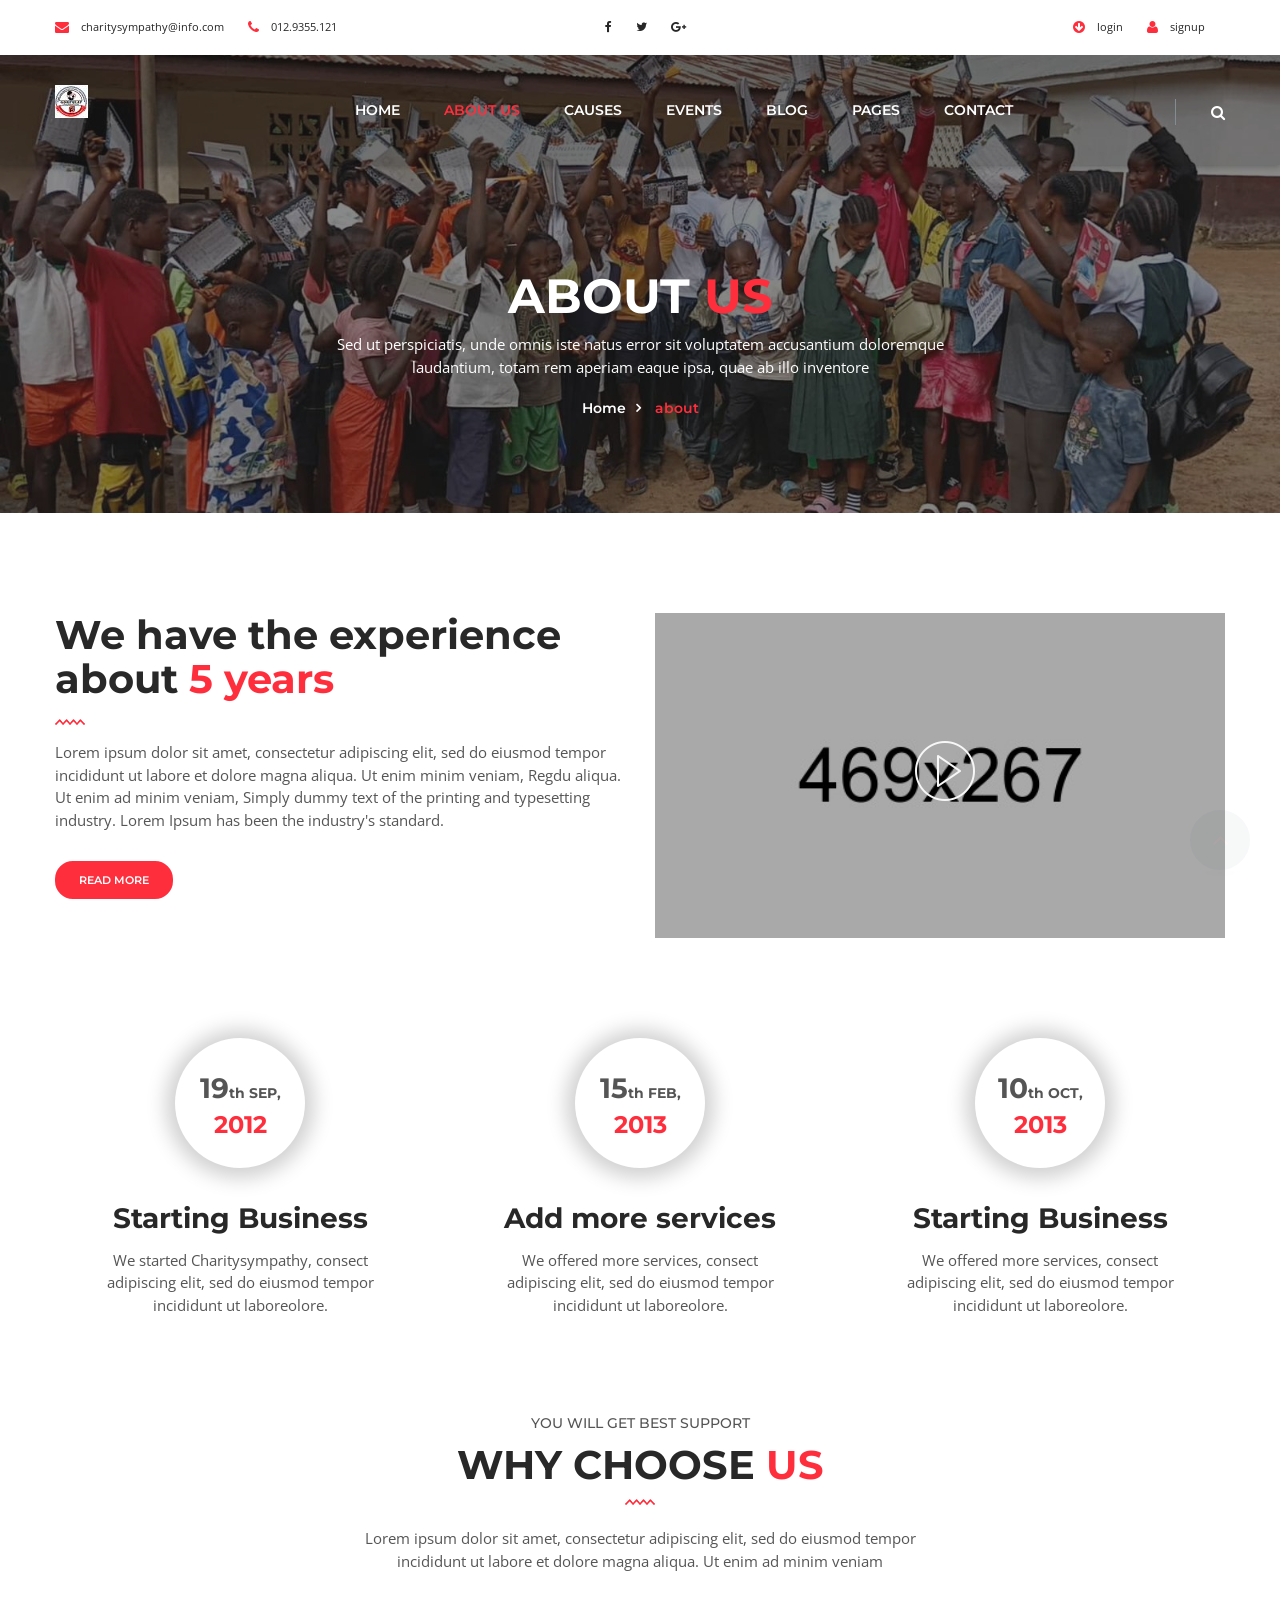
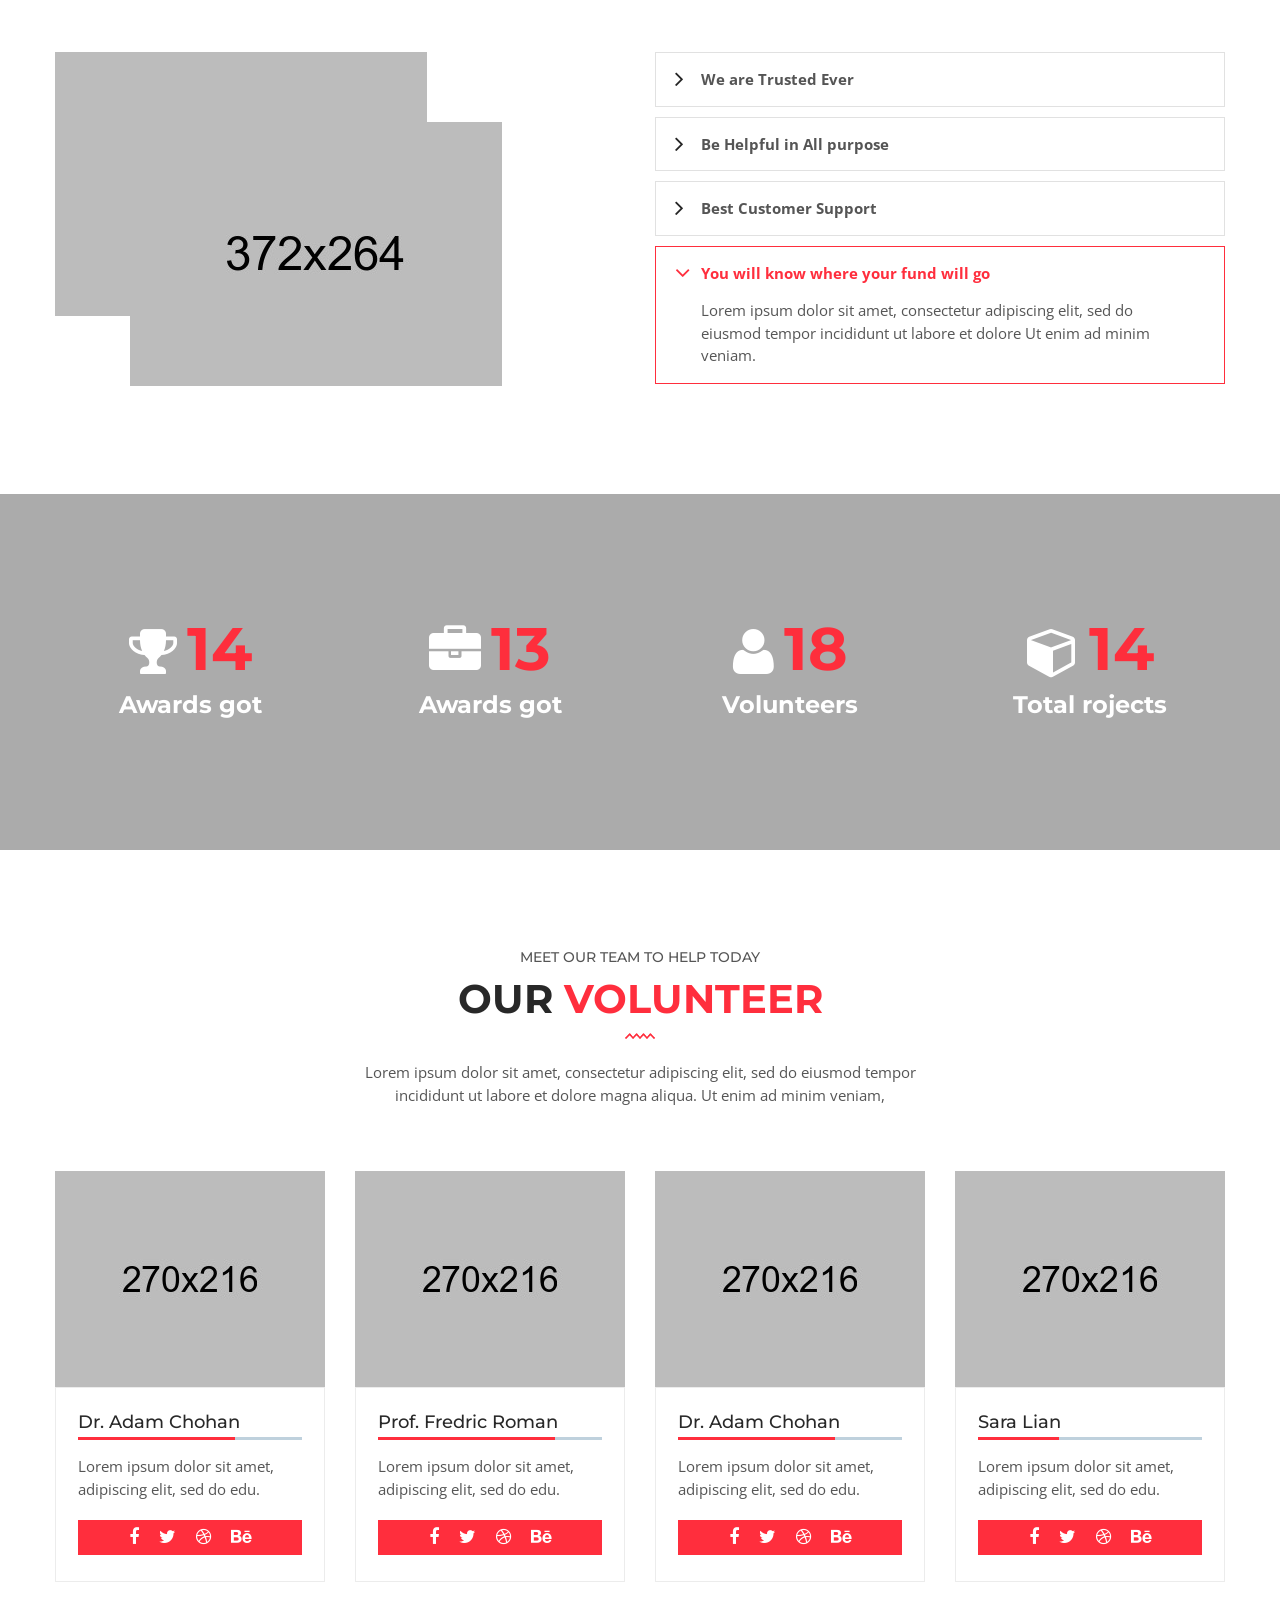
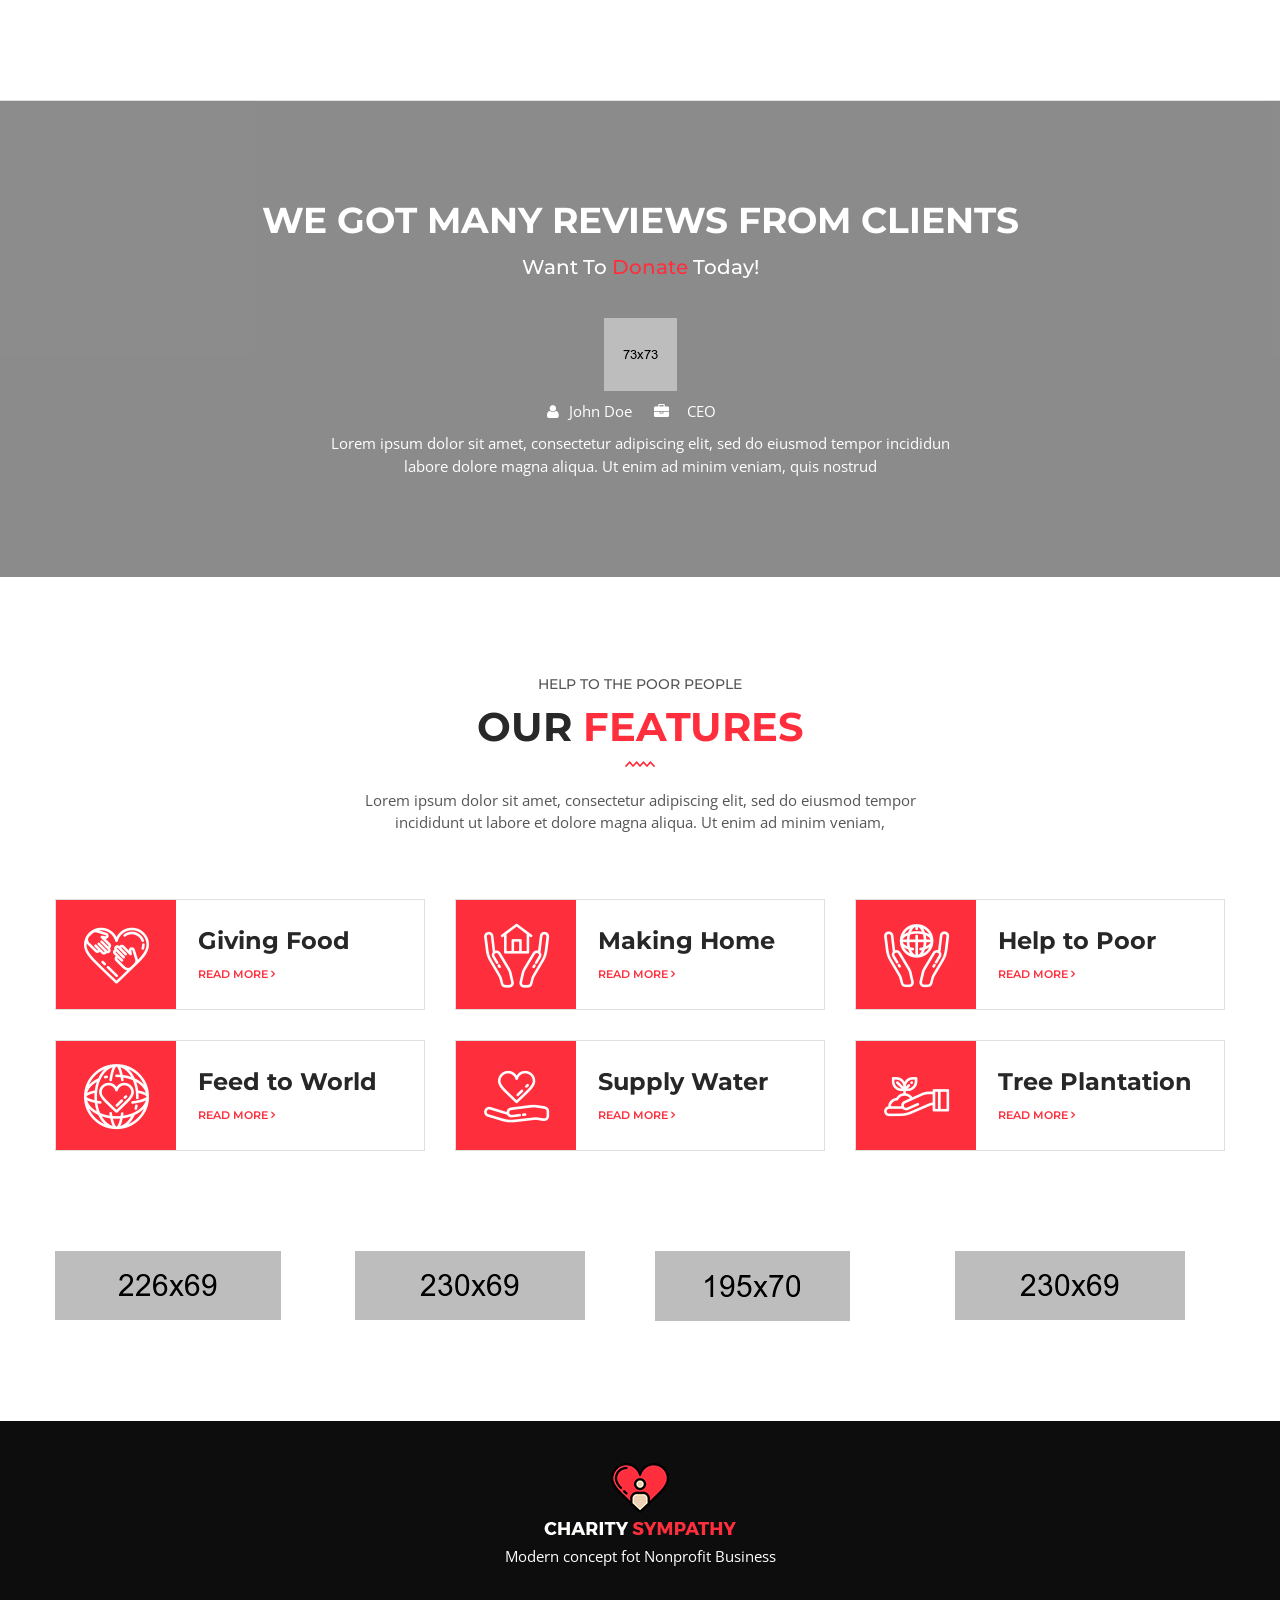
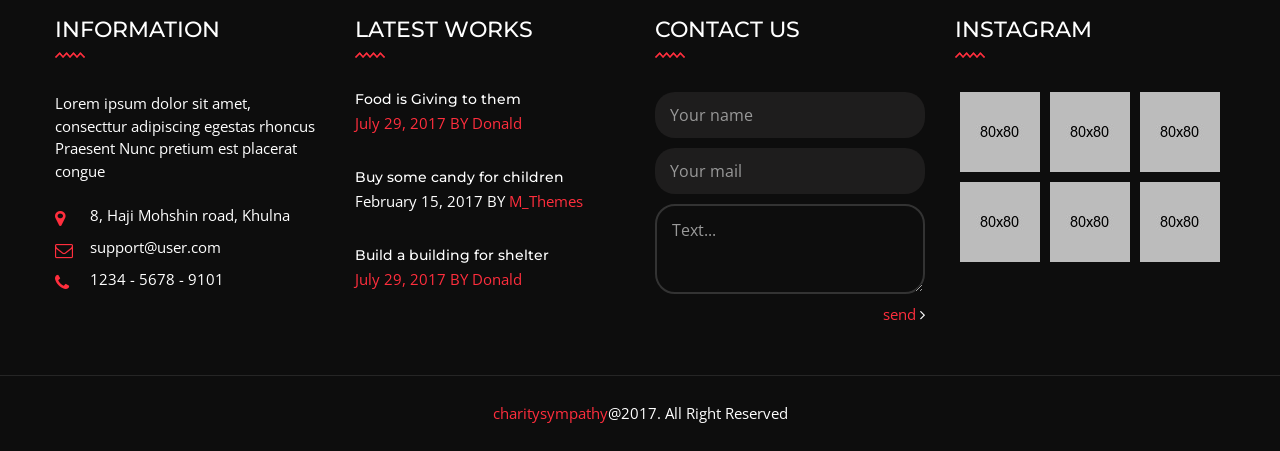
==== commit 854f8307: "test run" ====
--- a/about.html
+++ b/about.html
@@ -54,7 +54,7 @@
         <div class="row">
             <div class="col-md-3">
                 <div class="main-logo">
-                    <a href="index.html"><img src="images/logo/logo.png" alt=""></a>
+                    <a href="index.html"><img src="images/logo/mainlogo1.jpg" alt=""></a>
                 </div>
             </div>
             <div class="col-md-7 menu-column">
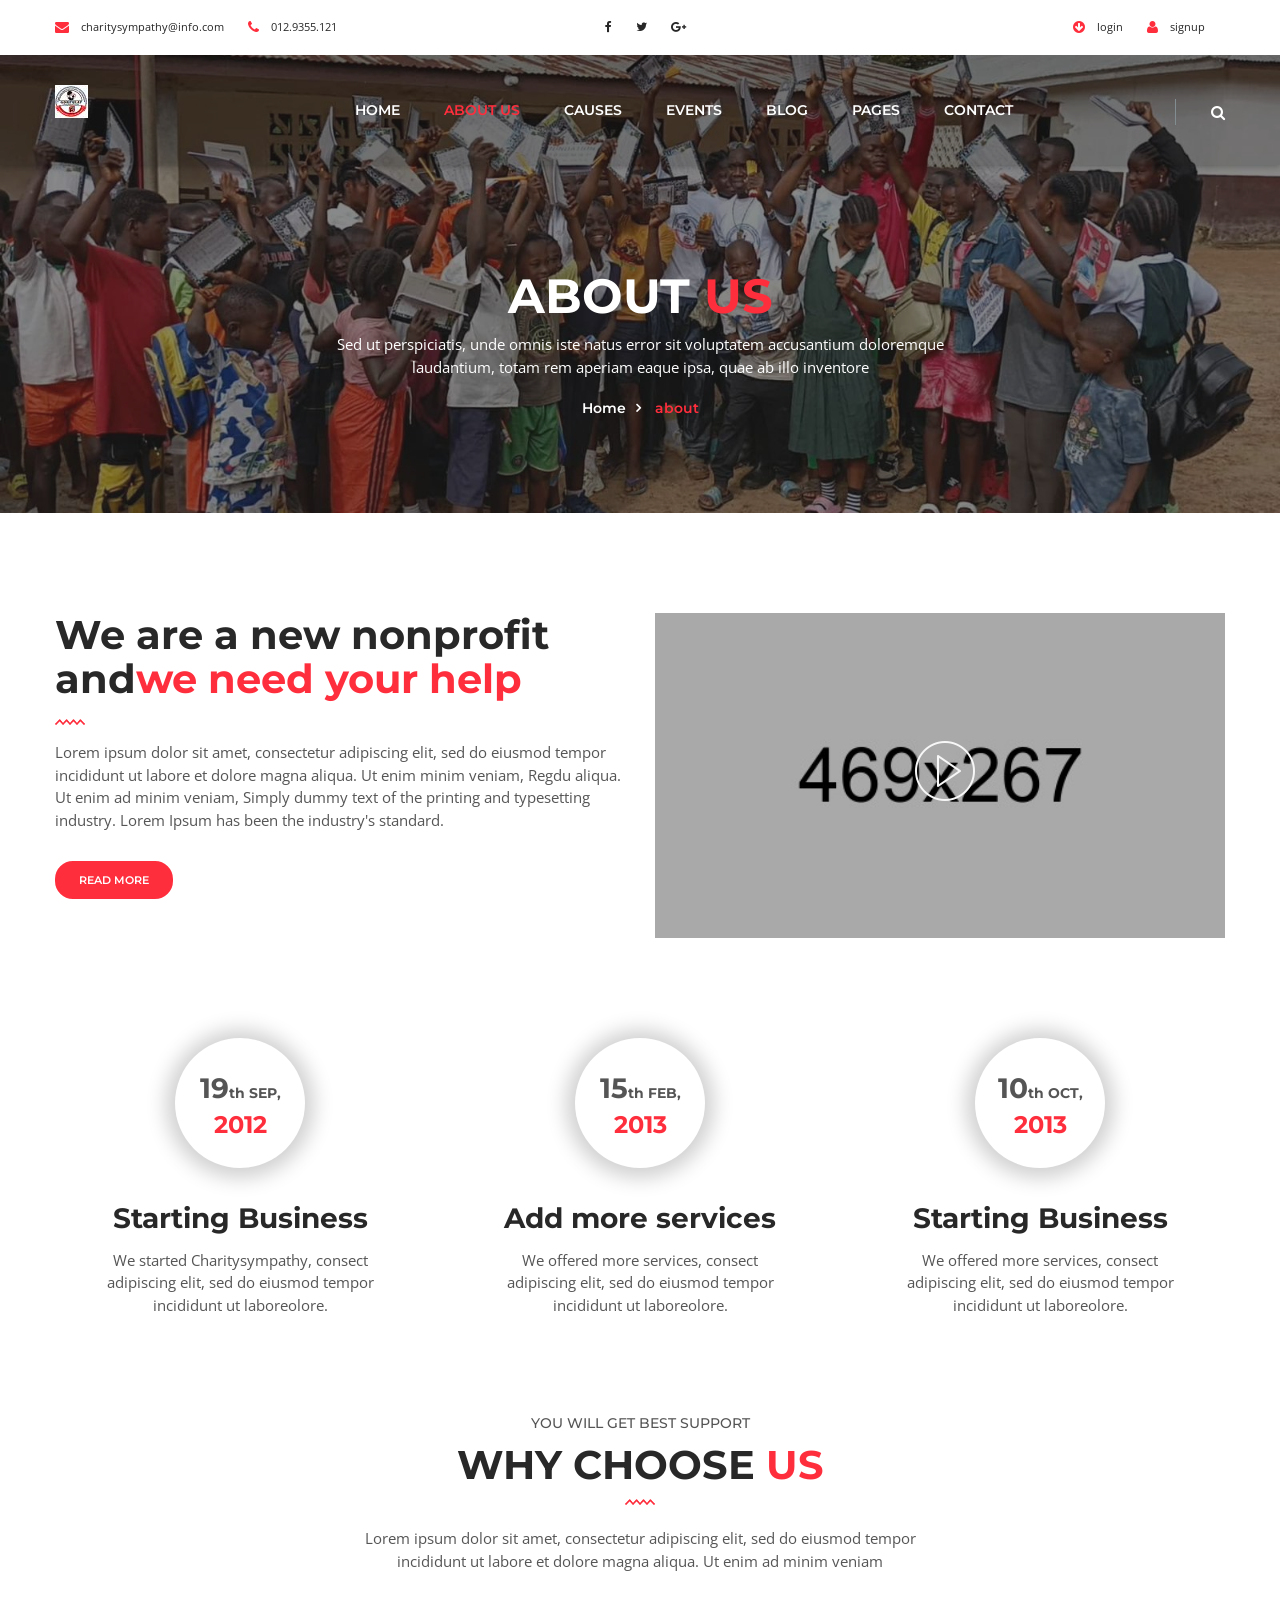
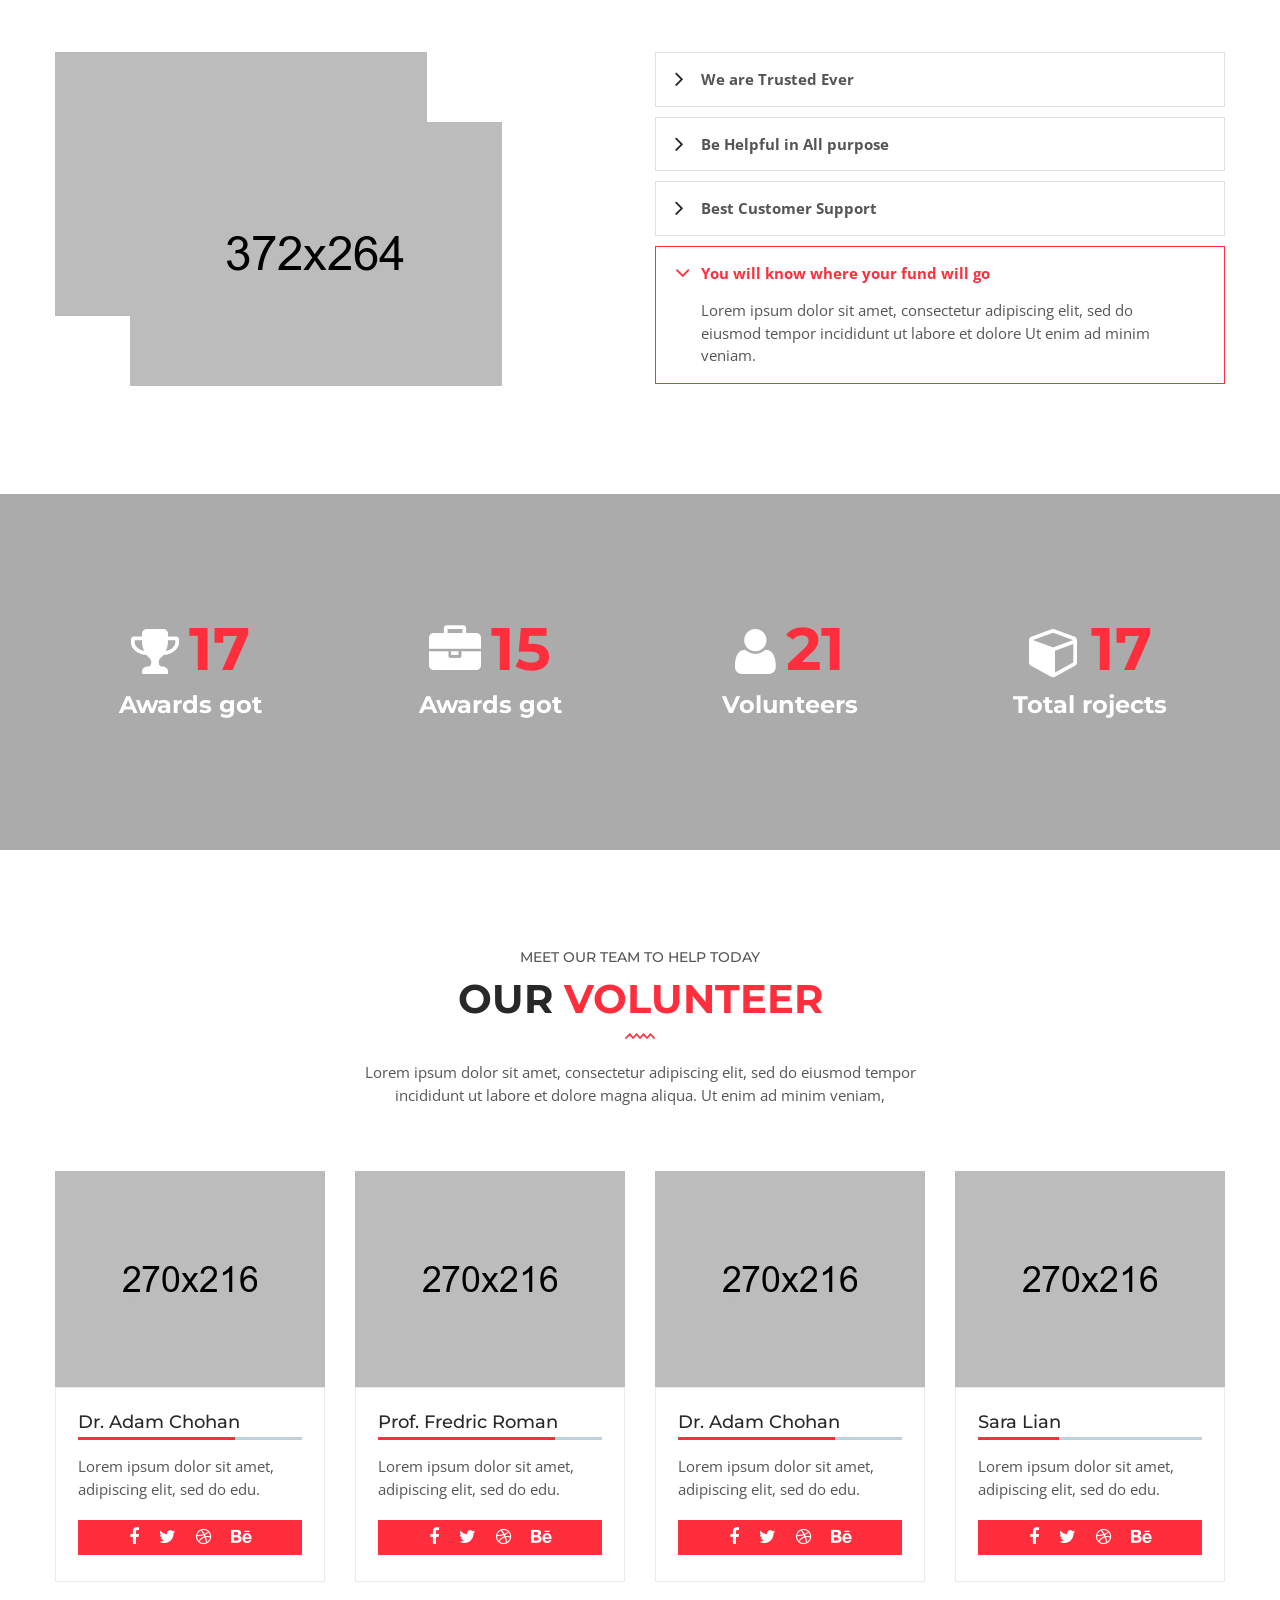
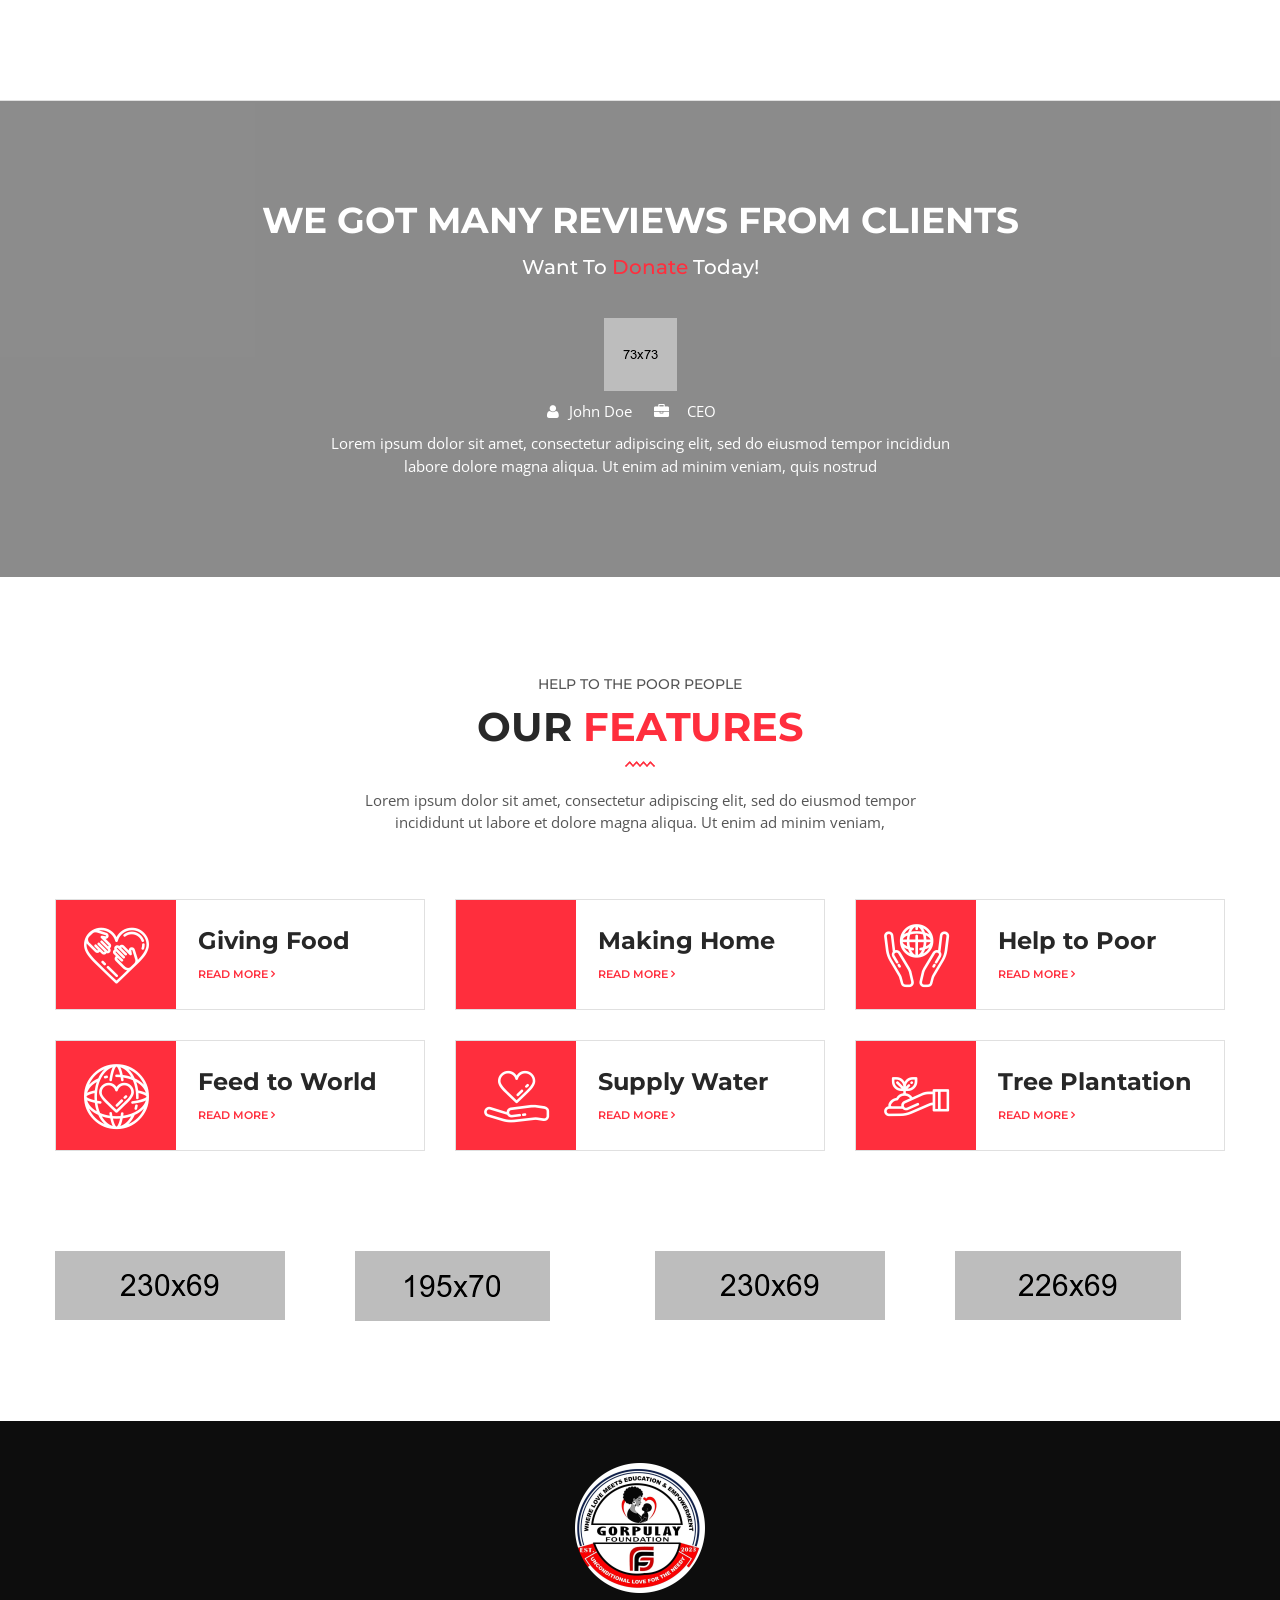
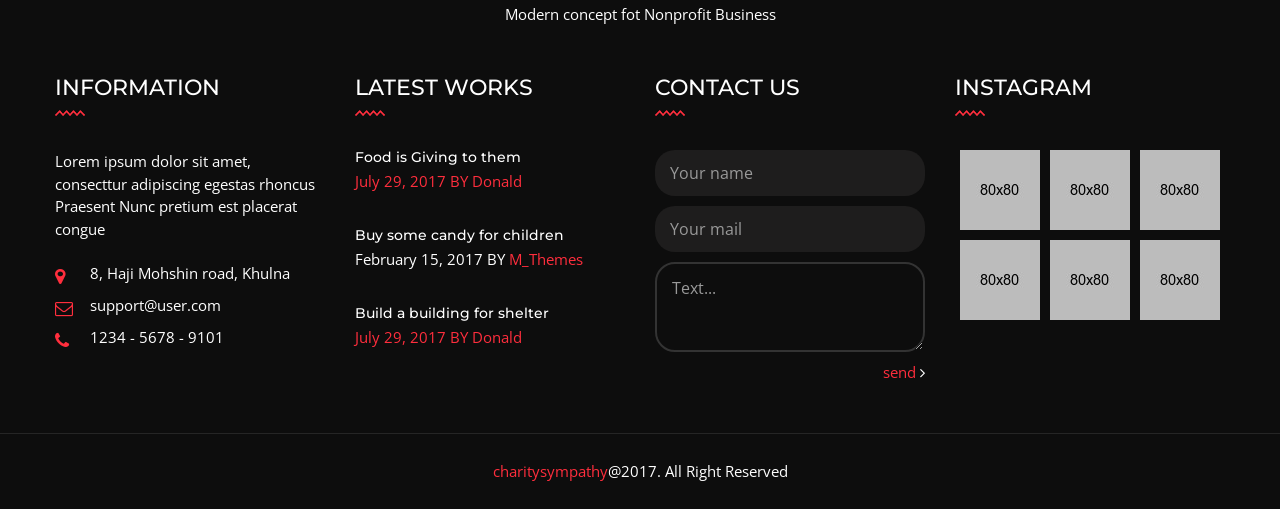
==== commit 4e755d74: "test run" ====
--- a/about.html
+++ b/about.html
@@ -197,7 +197,7 @@
 				<div class="col-md-6 col-sm-6">
 					<div class="item">
 						<div class="section-title">
-							<h1>We have the experience <br>about <span>5 years</span></h1>
+							<h1>We are a new nonprofit <br>and<span>we need your help</span></h1>
 						</div>
 						<div class="text">
 							<p>Lorem ipsum dolor sit amet, consectetur adipiscing elit, sed do eiusmod tempor incididunt ut labore et dolore magna aliqua. Ut enim minim veniam, Regdu aliqua. Ut enim ad minim veniam, Simply dummy text of the printing and typesetting industry. Lorem Ipsum has been the industry's standard.</p>
@@ -608,7 +608,7 @@
 				<div class="col-md-4 col-sm-6">
 					<div class="item">
 						<div class="icon">
-							<span class="flaticon-house"></span>
+							<span class="flaticon-home"></span>
 						</div>
 						<h3>Making Home</h3>
 						<div class="link"><a href="#" class="thm-btn style-3">read more<i class="fa fa-angle-right"></i></a></div>
--- a/css/style.css
+++ b/css/style.css
@@ -843,7 +843,7 @@
 
 .rev_slider_wrapper .slide-content-box h1 {
   color: #ffffff;
-  font-size: 60px;
+  font-size: 32px;
   text-transform:uppercase;
   line-height: 62px;
   margin: 14px 0 9px;
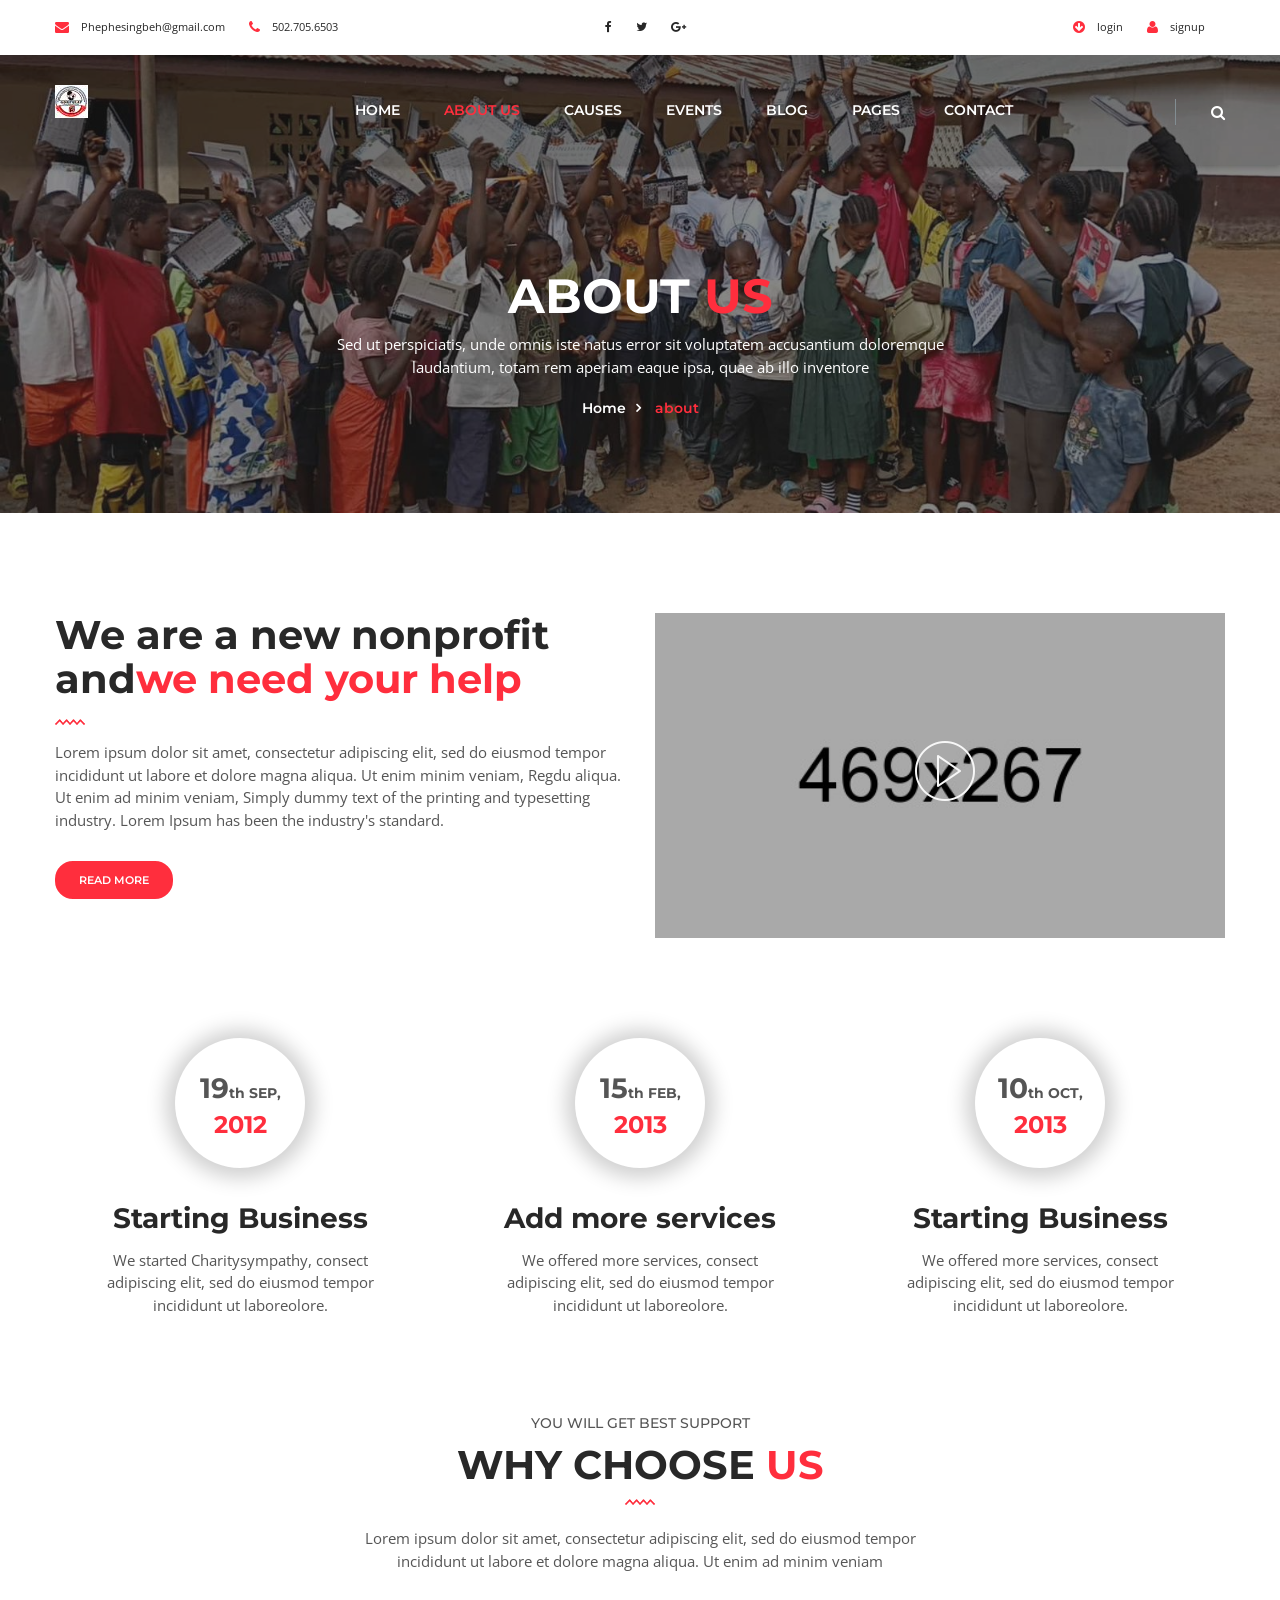
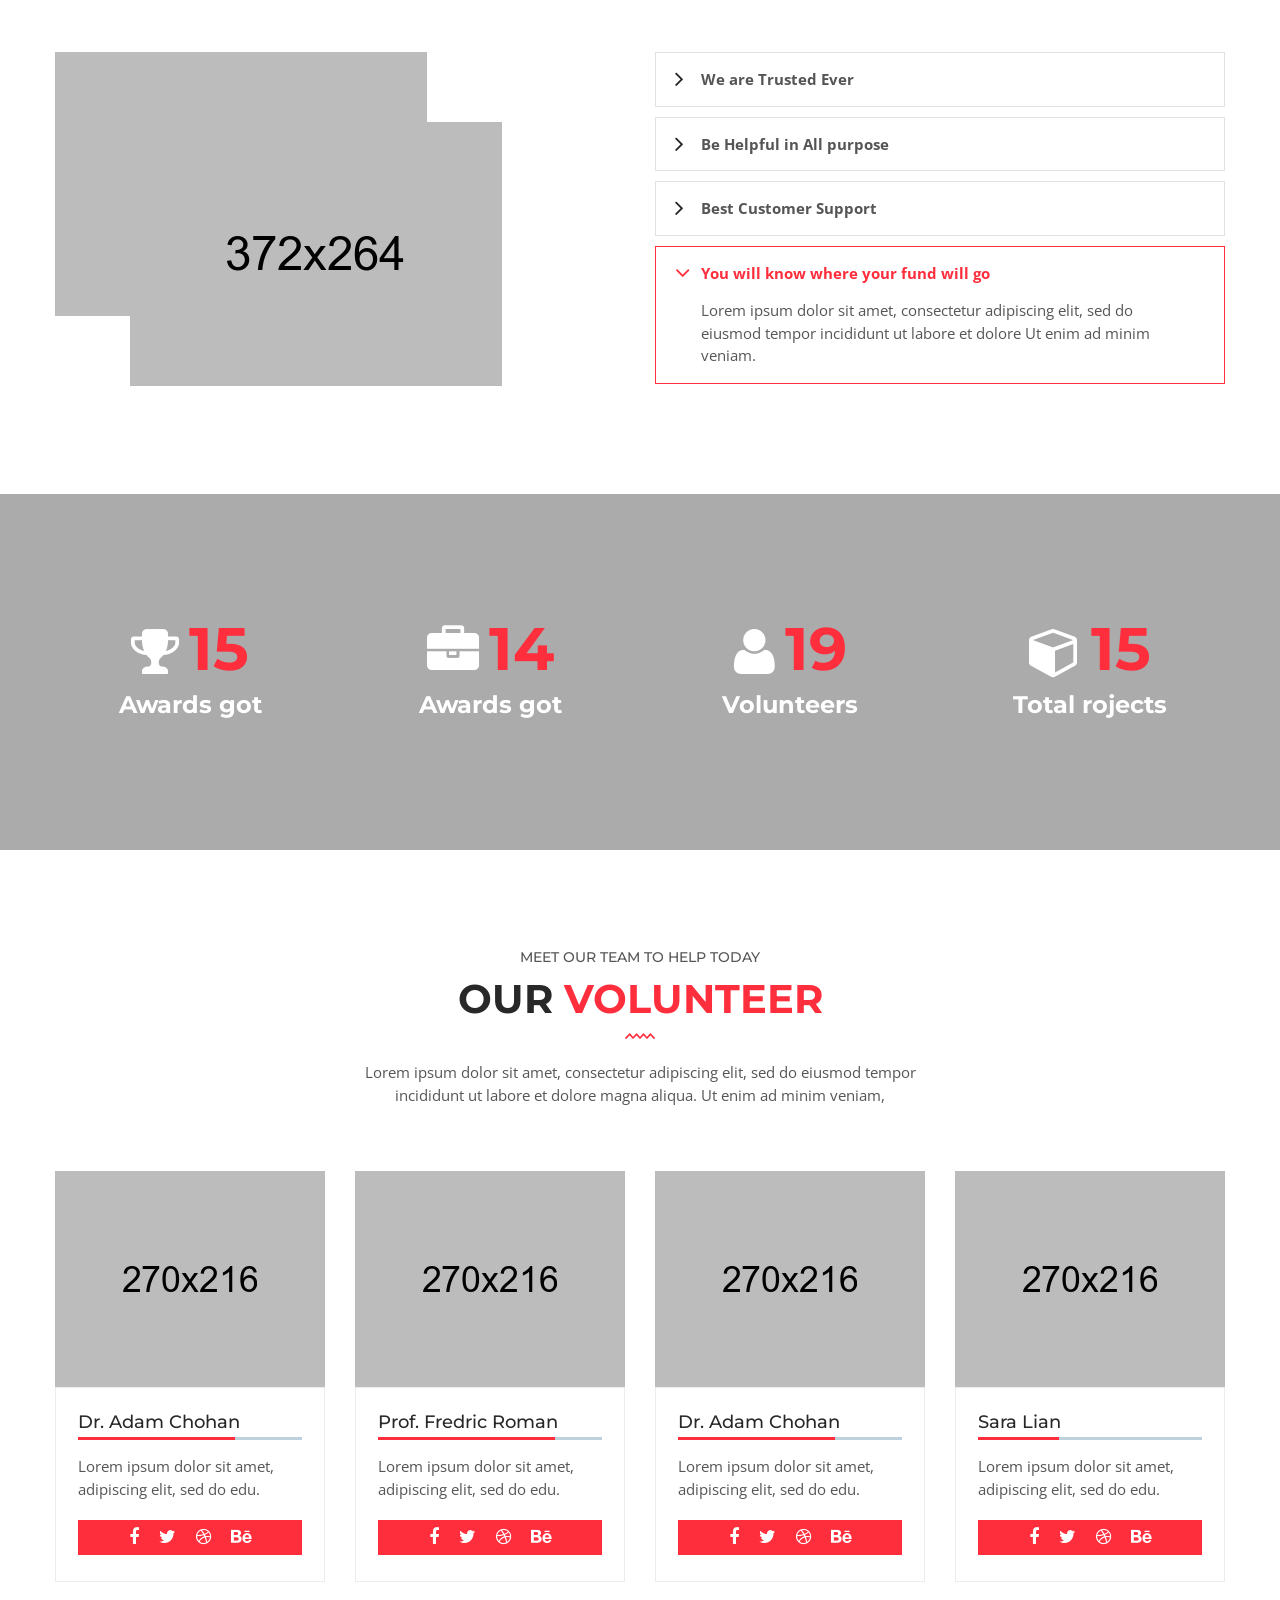
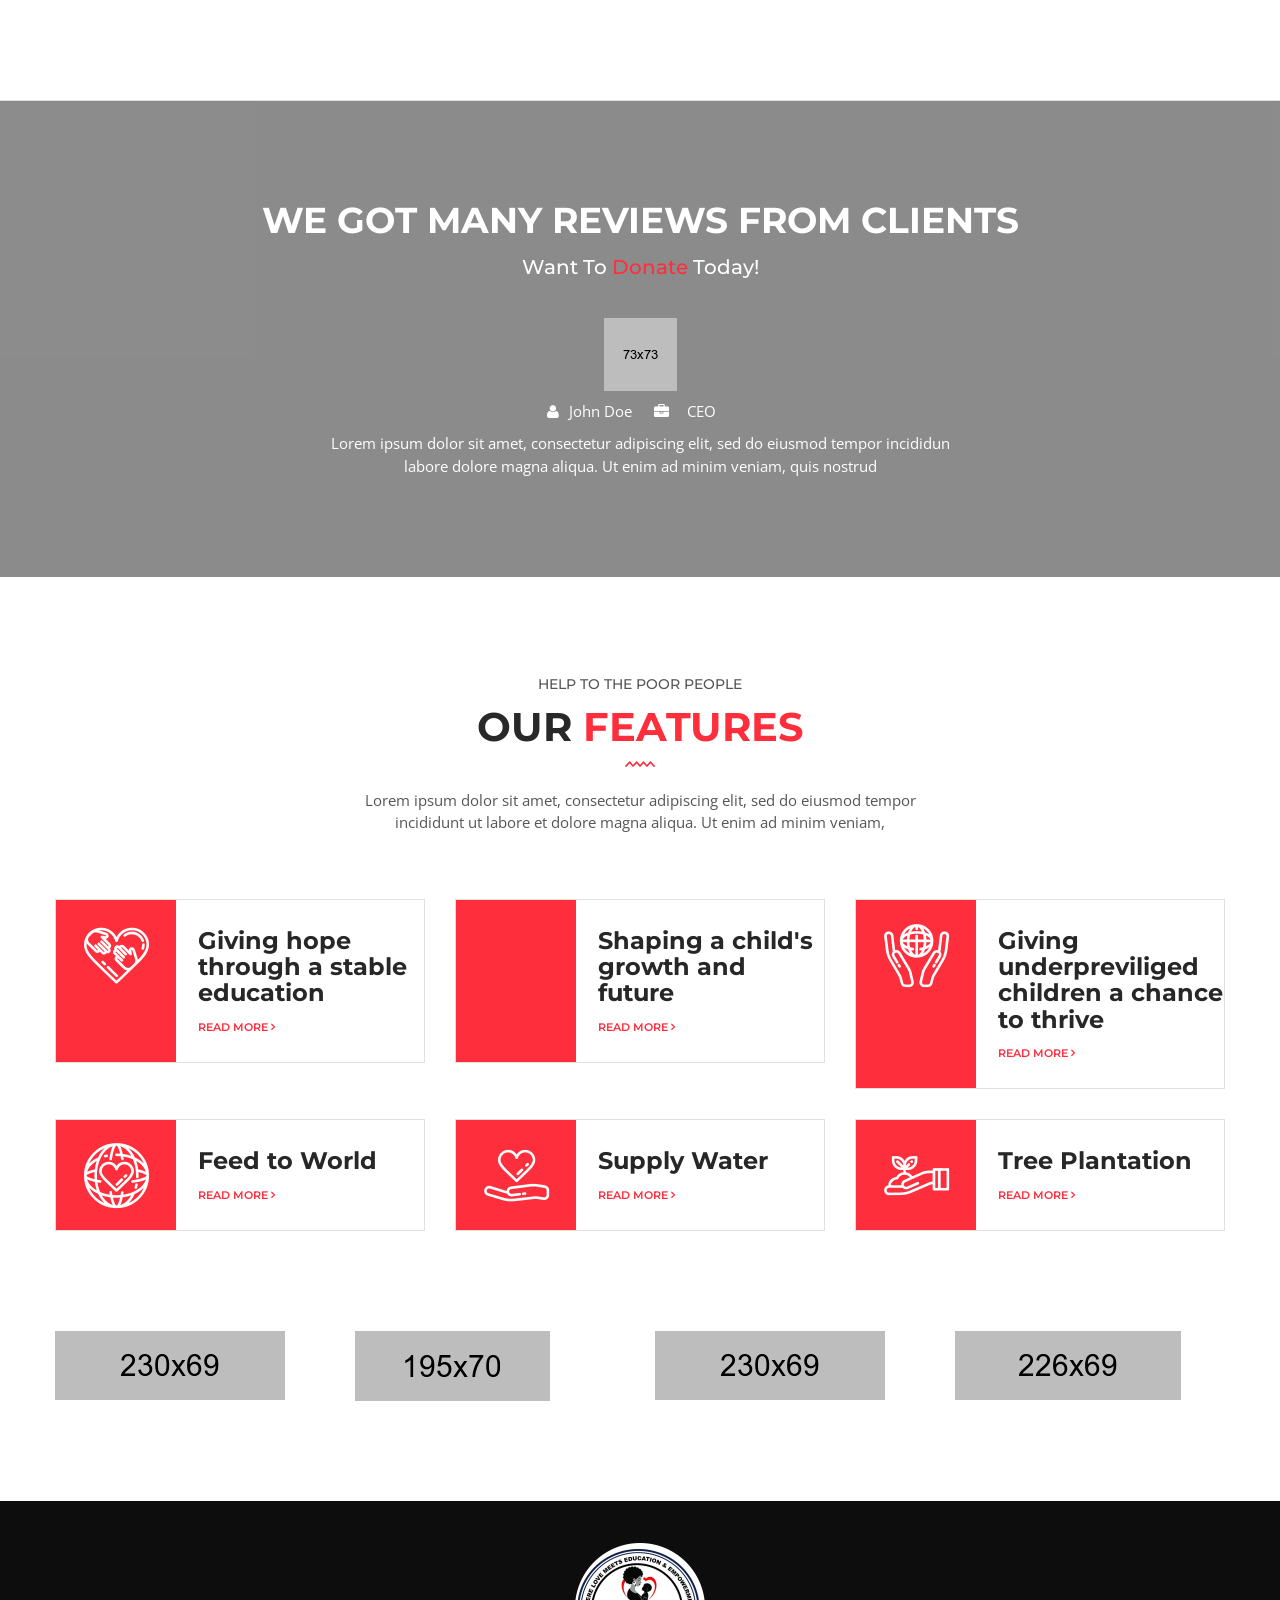
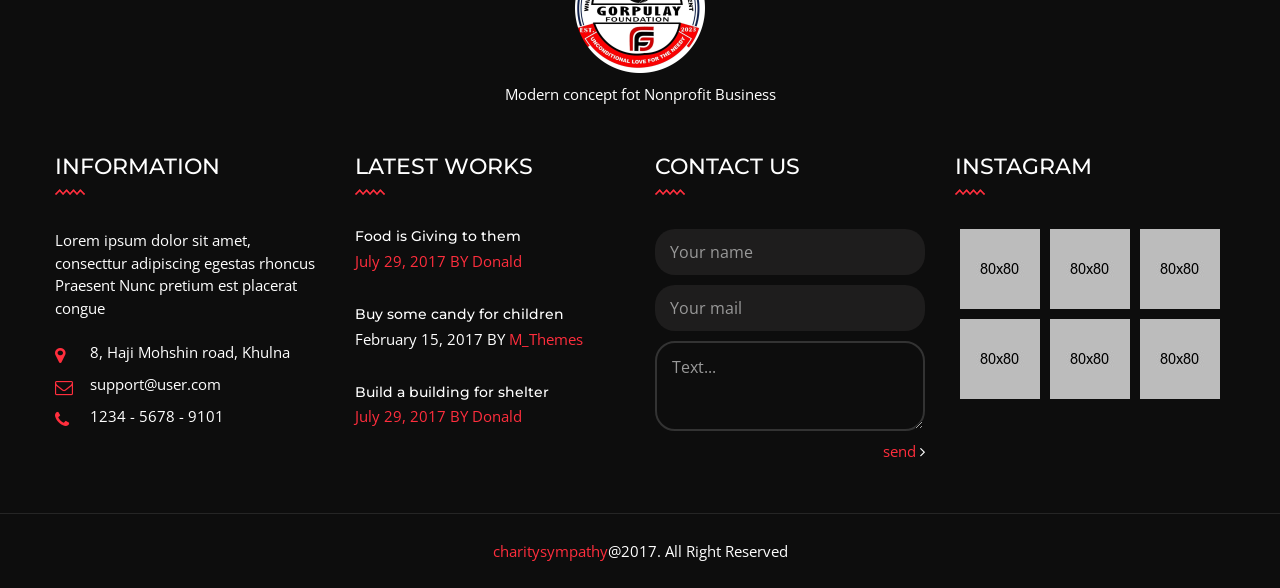
==== commit d1fc5fdc: "test run" ====
--- a/about.html
+++ b/about.html
@@ -26,8 +26,8 @@
     <div class="container">
         <div class="column left">
             <ul class="top-bar-text">
-                <li><i class="icon fa fa-envelope"></i>charitysympathy@info.com</li>
-                <li><i class="icon fa fa-phone"></i>012.9355.121</li>
+                <li><i class="icon fa fa-envelope"></i>Phephesingbeh@gmail.com</li>
+                <li><i class="icon fa fa-phone"></i>502.705.6503</li>
             </ul>
         </div>
         <div class="column center">
@@ -601,7 +601,7 @@
 						<div class="icon">
 							<span class="flaticon-heart-2"></span>
 						</div>
-						<h3>Giving Food</h3>
+						<h3>Giving hope through a stable education</h3>
 						<div class="link"><a href="#" class="thm-btn style-3">read more<i class="fa fa-angle-right"></i></a></div>
 					</div> 
 				</div>
@@ -610,7 +610,7 @@
 						<div class="icon">
 							<span class="flaticon-home"></span>
 						</div>
-						<h3>Making Home</h3>
+						<h3>Shaping a child's growth and future</h3>
 						<div class="link"><a href="#" class="thm-btn style-3">read more<i class="fa fa-angle-right"></i></a></div>
 					</div> 
 				</div>
@@ -619,7 +619,7 @@
 						<div class="icon">
 							<span class="flaticon-ecology"></span>
 						</div>
-						<h3>Help to Poor</h3>
+						<h3>Giving underpreviliged children a chance to thrive</h3>
 						<div class="link"><a href="#" class="thm-btn style-3">read more<i class="fa fa-angle-right"></i></a></div>
 					</div> 
 				</div>
